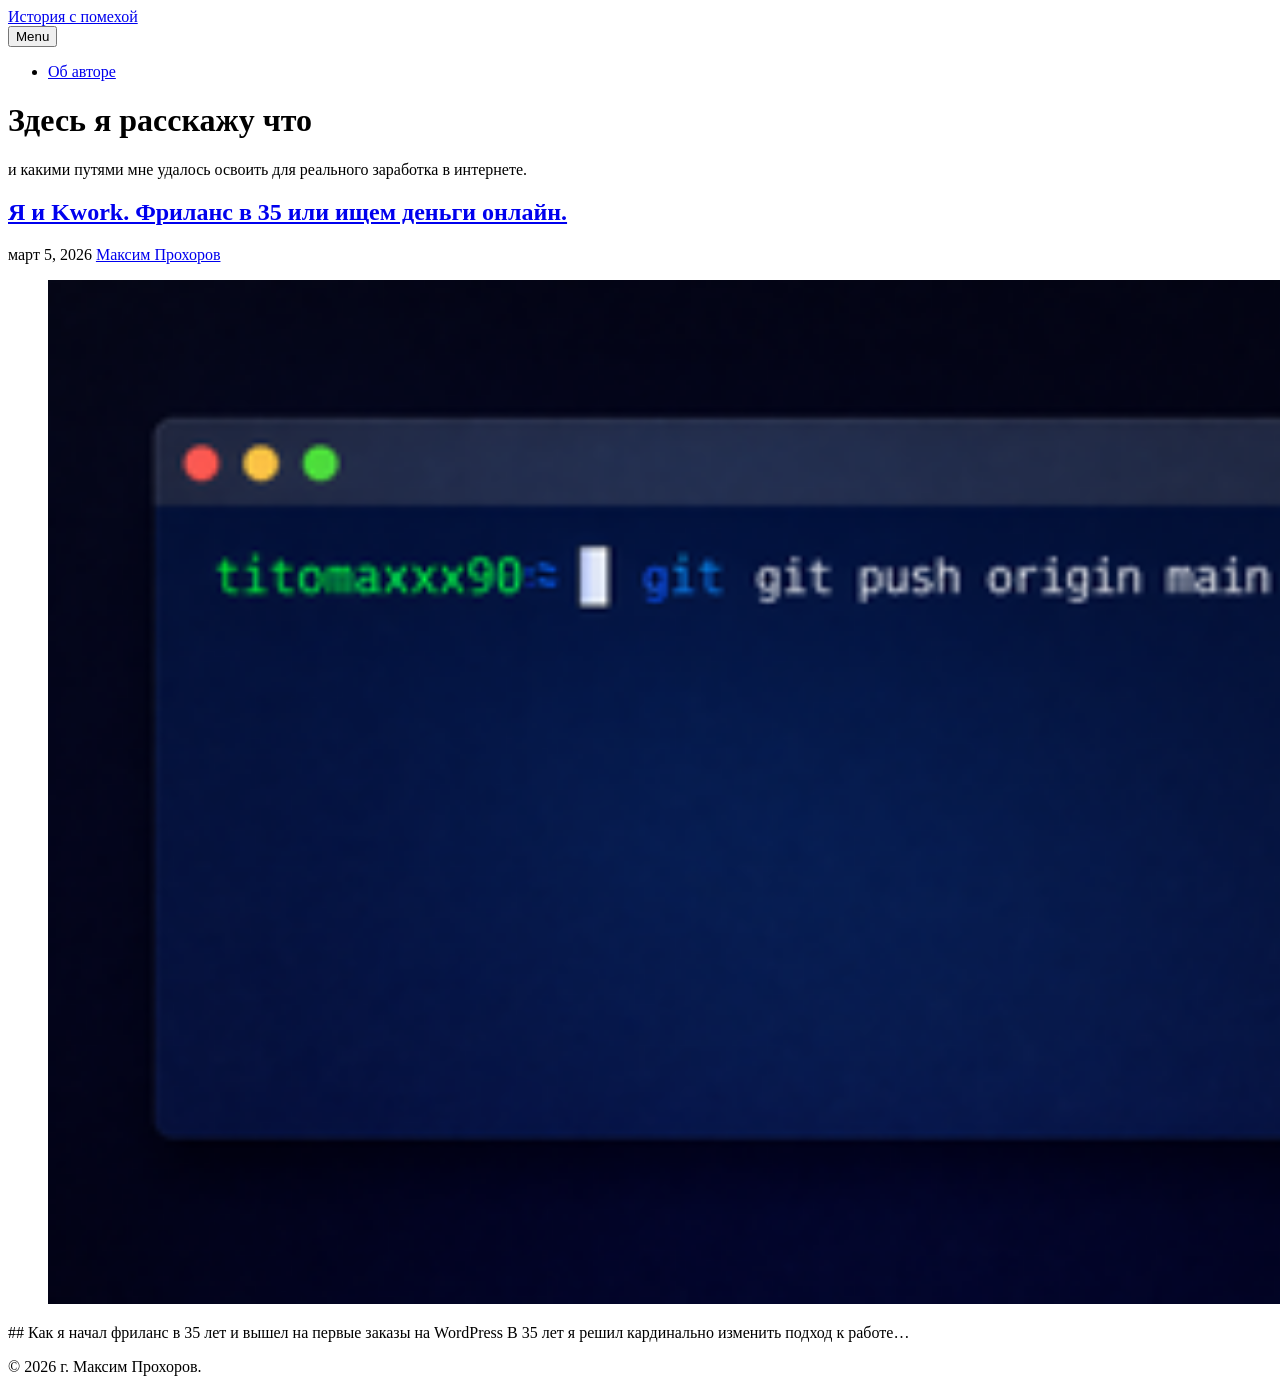
==== index.html @ 86e5aa57 "Updated from Publii" ====
<!DOCTYPE html><html lang="ru"><head><meta charset="utf-8"><meta http-equiv="X-UA-Compatible" content="IE=edge"><meta name="viewport" content="width=device-width,initial-scale=1"><title>История с помехой</title><meta name="generator" content="Publii Open-Source CMS for Static Site"><link rel="canonical" href="https://titomaxxx90.github.io/istoriya/"><link rel="alternate" type="application/atom+xml" href="https://titomaxxx90.github.io/istoriya/feed.xml" title="История с помехой - RSS"><link rel="alternate" type="application/json" href="https://titomaxxx90.github.io/istoriya/feed.json" title="История с помехой - JSON"><meta property="og:title" content="История с помехой"><meta property="og:site_name" content="История с помехой"><meta property="og:description" content=""><meta property="og:url" content="https://titomaxxx90.github.io/istoriya/"><meta property="og:type" content="website"><link rel="stylesheet" href="https://titomaxxx90.github.io/istoriya/assets/css/style.css?v=da8d5316fd9059266942141d8934a084"><script type="application/ld+json">{"@context":"http://schema.org","@type":"Organization","name":"История с помехой","url":"https://titomaxxx90.github.io/istoriya/"}</script><noscript><style>img[loading] {
                    opacity: 1;
                }</style></noscript></head><body class="home-template"><div class="container container--center"><header class="header"><div class="header__logo"><a class="logo" href="https://titomaxxx90.github.io/istoriya/">История с помехой</a></div><nav class="navbar js-navbar"><button class="navbar__toggle js-toggle" aria-label="Menu" aria-haspopup="true" aria-expanded="false"><span class="navbar__toggle-box"><span class="navbar__toggle-inner">Menu</span></span></button><ul class="navbar__menu"><li><a href="https://titomaxxx90.github.io/istoriya/chto-rasskazat.html" target="_self">Об авторе</a></li></ul></nav></header><main class="content"><div class="hero framed"><h1>Здесь я расскажу что </h1><p>и какими путями мне удалось освоить для реального заработка в интернете.</p></div><div class="posts"><article class="post"><header><h2 class="h1 post__title"><a href="https://titomaxxx90.github.io/istoriya/ya-i-kwork-frilans-v-35-ili-ishchem-dengi-onlayn.html">Я и Kwork. Фриланс в 35 или ищем деньги онлайн.</a></h2><div class="post__meta"><time datetime="2026-03-05T22:33" class="post__date">март 5, 2026 </time><a href="https://titomaxxx90.github.io/istoriya/authors/maksim-prohorov/" class="post__author">Максим Прохоров</a></div><div class="post__tags"></div></header><figure class="post__image post__cover"><img src="https://titomaxxx90.github.io/istoriya/media/posts/1/c203330d-debc-455e-9faf-12140e266d69.png" srcset="https://titomaxxx90.github.io/istoriya/media/posts/1/responsive/c203330d-debc-455e-9faf-12140e266d69-xs.png 300w, https://titomaxxx90.github.io/istoriya/media/posts/1/responsive/c203330d-debc-455e-9faf-12140e266d69-sm.png 480w, https://titomaxxx90.github.io/istoriya/media/posts/1/responsive/c203330d-debc-455e-9faf-12140e266d69-md.png 768w, https://titomaxxx90.github.io/istoriya/media/posts/1/responsive/c203330d-debc-455e-9faf-12140e266d69-lg.png 1024w" sizes="(min-width: 920px) 703px, (min-width: 700px) calc(82vw - 35px), calc(100vw - 81px)" loading="lazy" height="1024" width="1536" alt=""></figure><div class="post__content"><p>## Как я начал фриланс в 35 лет и вышел на первые заказы на WordPress В 35 лет я решил кардинально изменить подход к работе&hellip;</p></div></article></div></main><footer class="footer"><div class="footer__inner"><div class="footer__copyright"><p>© 2026 г. Максим Прохоров.</p></div></div></footer></div><script defer="defer" src="https://titomaxxx90.github.io/istoriya/assets/js/scripts.min.js?v=c2232aa7558e9517946129d2a1b8c770"></script><script>window.publiiThemeMenuConfig={mobileMenuMode:'sidebar',animationSpeed:300,submenuWidth: 'auto',doubleClickTime:500,mobileMenuExpandableSubmenus:true,relatedContainerForOverlayMenuSelector:'.top'};</script><script>var images = document.querySelectorAll('img[loading]');
        for (var i = 0; i < images.length; i++) {
            if (images[i].complete) {
                images[i].classList.add('is-loaded');
            } else {
                images[i].addEventListener('load', function () {
                    this.classList.add('is-loaded');
                }, false);
            }
        }</script></body></html>
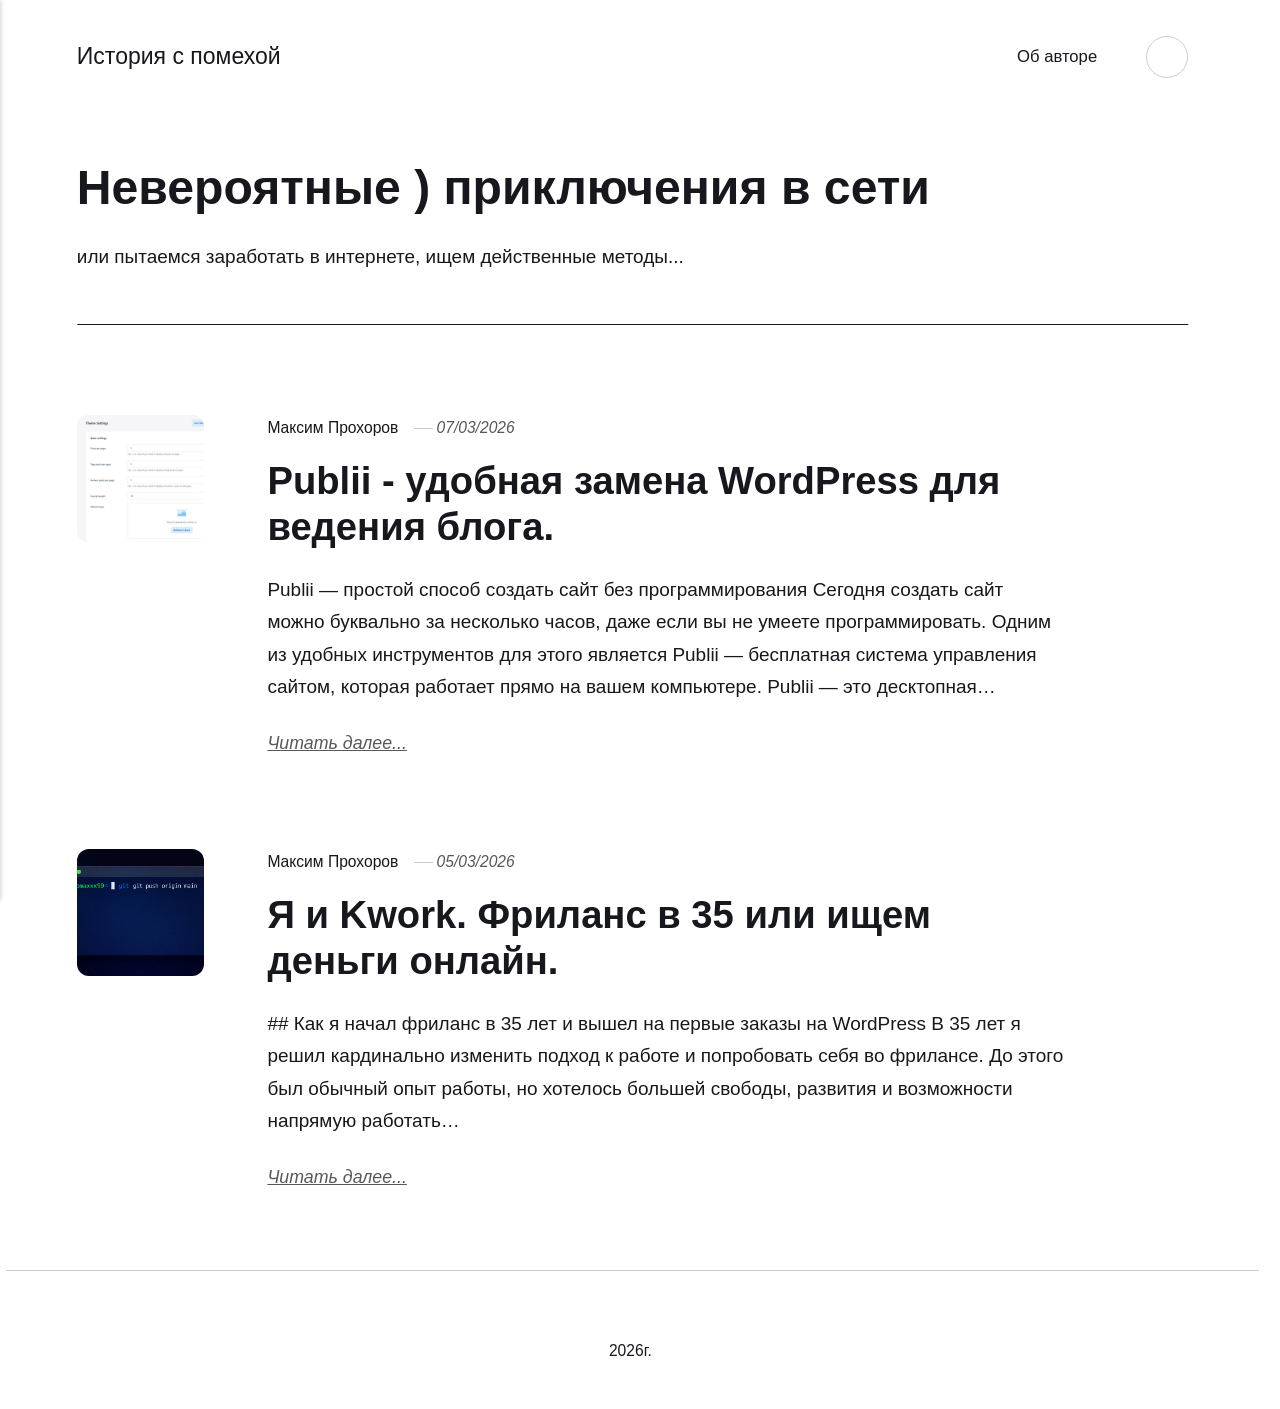
==== commit ac7ced6c: "Updated from Publii" ====
--- a/index.html
+++ b/index.html
@@ -1,12 +1,12 @@
-<!DOCTYPE html><html lang="ru"><head><meta charset="utf-8"><meta http-equiv="X-UA-Compatible" content="IE=edge"><meta name="viewport" content="width=device-width,initial-scale=1"><title>История с помехой</title><meta name="generator" content="Publii Open-Source CMS for Static Site"><link rel="canonical" href="https://titomaxxx90.github.io/istoriya/"><link rel="alternate" type="application/atom+xml" href="https://titomaxxx90.github.io/istoriya/feed.xml" title="История с помехой - RSS"><link rel="alternate" type="application/json" href="https://titomaxxx90.github.io/istoriya/feed.json" title="История с помехой - JSON"><meta property="og:title" content="История с помехой"><meta property="og:site_name" content="История с помехой"><meta property="og:description" content=""><meta property="og:url" content="https://titomaxxx90.github.io/istoriya/"><meta property="og:type" content="website"><link rel="stylesheet" href="https://titomaxxx90.github.io/istoriya/assets/css/style.css?v=da8d5316fd9059266942141d8934a084"><script type="application/ld+json">{"@context":"http://schema.org","@type":"Organization","name":"История с помехой","url":"https://titomaxxx90.github.io/istoriya/"}</script><noscript><style>img[loading] {
-                    opacity: 1;
-                }</style></noscript></head><body class="home-template"><div class="container container--center"><header class="header"><div class="header__logo"><a class="logo" href="https://titomaxxx90.github.io/istoriya/">История с помехой</a></div><nav class="navbar js-navbar"><button class="navbar__toggle js-toggle" aria-label="Menu" aria-haspopup="true" aria-expanded="false"><span class="navbar__toggle-box"><span class="navbar__toggle-inner">Menu</span></span></button><ul class="navbar__menu"><li><a href="https://titomaxxx90.github.io/istoriya/chto-rasskazat.html" target="_self">Об авторе</a></li></ul></nav></header><main class="content"><div class="hero framed"><h1>Здесь я расскажу что </h1><p>и какими путями мне удалось освоить для реального заработка в интернете.</p></div><div class="posts"><article class="post"><header><h2 class="h1 post__title"><a href="https://titomaxxx90.github.io/istoriya/ya-i-kwork-frilans-v-35-ili-ishchem-dengi-onlayn.html">Я и Kwork. Фриланс в 35 или ищем деньги онлайн.</a></h2><div class="post__meta"><time datetime="2026-03-05T22:33" class="post__date">март 5, 2026 </time><a href="https://titomaxxx90.github.io/istoriya/authors/maksim-prohorov/" class="post__author">Максим Прохоров</a></div><div class="post__tags"></div></header><figure class="post__image post__cover"><img src="https://titomaxxx90.github.io/istoriya/media/posts/1/c203330d-debc-455e-9faf-12140e266d69.png" srcset="https://titomaxxx90.github.io/istoriya/media/posts/1/responsive/c203330d-debc-455e-9faf-12140e266d69-xs.png 300w, https://titomaxxx90.github.io/istoriya/media/posts/1/responsive/c203330d-debc-455e-9faf-12140e266d69-sm.png 480w, https://titomaxxx90.github.io/istoriya/media/posts/1/responsive/c203330d-debc-455e-9faf-12140e266d69-md.png 768w, https://titomaxxx90.github.io/istoriya/media/posts/1/responsive/c203330d-debc-455e-9faf-12140e266d69-lg.png 1024w" sizes="(min-width: 920px) 703px, (min-width: 700px) calc(82vw - 35px), calc(100vw - 81px)" loading="lazy" height="1024" width="1536" alt=""></figure><div class="post__content"><p>## Как я начал фриланс в 35 лет и вышел на первые заказы на WordPress В 35 лет я решил кардинально изменить подход к работе&hellip;</p></div></article></div></main><footer class="footer"><div class="footer__inner"><div class="footer__copyright"><p>© 2026 г. Максим Прохоров.</p></div></div></footer></div><script defer="defer" src="https://titomaxxx90.github.io/istoriya/assets/js/scripts.min.js?v=c2232aa7558e9517946129d2a1b8c770"></script><script>window.publiiThemeMenuConfig={mobileMenuMode:'sidebar',animationSpeed:300,submenuWidth: 'auto',doubleClickTime:500,mobileMenuExpandableSubmenus:true,relatedContainerForOverlayMenuSelector:'.top'};</script><script>var images = document.querySelectorAll('img[loading]');
-        for (var i = 0; i < images.length; i++) {
-            if (images[i].complete) {
-                images[i].classList.add('is-loaded');
-            } else {
-                images[i].addEventListener('load', function () {
-                    this.classList.add('is-loaded');
-                }, false);
-            }
+<!DOCTYPE html><html lang="ru"><head><meta charset="utf-8"><meta http-equiv="X-UA-Compatible" content="IE=edge"><meta name="viewport" content="width=device-width,initial-scale=1"><title>История с помехой</title><meta name="generator" content="Publii Open-Source CMS for Static Site"><link rel="canonical" href="https://titomaxxx90.github.io/istoriya/"><link rel="alternate" type="application/atom+xml" href="https://titomaxxx90.github.io/istoriya/feed.xml" title="История с помехой - RSS"><link rel="alternate" type="application/json" href="https://titomaxxx90.github.io/istoriya/feed.json" title="История с помехой - JSON"><meta property="og:title" content="История с помехой"><meta property="og:site_name" content="История с помехой"><meta property="og:description" content=""><meta property="og:url" content="https://titomaxxx90.github.io/istoriya/"><meta property="og:type" content="website"><link rel="stylesheet" href="https://titomaxxx90.github.io/istoriya/assets/css/style.css?v=1d82422ac5c29a2530a4034bec19156a"><script type="application/ld+json">{"@context":"http://schema.org","@type":"Organization","name":"История с помехой","url":"https://titomaxxx90.github.io/istoriya/"}</script><noscript><style>img[loading] {
+                    opacity: 1;
+                }</style></noscript></head><body class="home-template"><header class="top js-header"><a class="logo" href="https://titomaxxx90.github.io/istoriya/">История с помехой</a><nav class="navbar js-navbar"><button class="navbar__toggle js-toggle" aria-label="Меню" aria-haspopup="true" aria-expanded="false"><span class="navbar__toggle-box"><span class="navbar__toggle-inner">Меню</span></span></button><ul class="navbar__menu"><li><a href="https://titomaxxx90.github.io/istoriya/chto-rasskazat.html" target="_self">Об авторе</a></li></ul></nav><div class="search"><div class="search__overlay js-search-overlay"><div class="wrapper search__overlay-inner"></div></div><button class="search__btn btn--icon js-search-btn" aria-label="Поиск"><svg height="18" width="18" role="presentation" focusable="false"><use xlink:href="https://titomaxxx90.github.io/istoriya/assets/svg/svg-map.svg#search"/></svg></button></div></header><main><div class="hero hero--noimage"><header class="hero__content"><div class="wrapper"><h1>Невероятные ) приключения в сети</h1><p>или пытаемся заработать в интернете, ищем действенные методы...</p></div></header></div><div class="wrapper feed"><article class="feed__item"><figure class="feed__image"><img src="https://titomaxxx90.github.io/istoriya/media/posts/3/Snimok.PNG" srcset="https://titomaxxx90.github.io/istoriya/media/posts/3/responsive/Snimok-xs.PNG 640w, https://titomaxxx90.github.io/istoriya/media/posts/3/responsive/Snimok-sm.PNG 768w, https://titomaxxx90.github.io/istoriya/media/posts/3/responsive/Snimok-md.PNG 1024w" sizes="(min-width: 600px) calc(4.38vw + 143px), 87.86vw" loading="lazy" height="786" width="1594" alt=""></figure><div class="feed__content"><header><div class="feed__meta"><a href="https://titomaxxx90.github.io/istoriya/authors/maksim-prohorov/" class="feed__author">Максим Прохоров</a> <time datetime="2026-03-07T17:45" class="feed__date">07/03/2026</time></div><h2 class="feed__title"><a href="https://titomaxxx90.github.io/istoriya/publii-udobnaya-zamena-wordpress-dlya-vedeniya-bloga.html">Publii - удобная замена WordPress для ведения блога.</a></h2></header><p>Publii — простой способ создать сайт без программирования Сегодня создать сайт можно буквально за несколько часов, даже если вы не умеете программировать. Одним из удобных инструментов для этого является Publii — бесплатная система управления сайтом, которая работает прямо на вашем компьютере. Publii — это десктопная&hellip;</p><a href="https://titomaxxx90.github.io/istoriya/publii-udobnaya-zamena-wordpress-dlya-vedeniya-bloga.html" class="readmore feed__readmore">Читать далее...</a></div></article><article class="feed__item"><figure class="feed__image"><img src="https://titomaxxx90.github.io/istoriya/media/posts/1/c203330d-debc-455e-9faf-12140e266d69.png" srcset="https://titomaxxx90.github.io/istoriya/media/posts/1/responsive/c203330d-debc-455e-9faf-12140e266d69-xs.png 640w, https://titomaxxx90.github.io/istoriya/media/posts/1/responsive/c203330d-debc-455e-9faf-12140e266d69-sm.png 768w, https://titomaxxx90.github.io/istoriya/media/posts/1/responsive/c203330d-debc-455e-9faf-12140e266d69-md.png 1024w" sizes="(min-width: 600px) calc(4.38vw + 143px), 87.86vw" loading="lazy" height="1024" width="1536" alt=""></figure><div class="feed__content"><header><div class="feed__meta"><a href="https://titomaxxx90.github.io/istoriya/authors/maksim-prohorov/" class="feed__author">Максим Прохоров</a> <time datetime="2026-03-05T22:33" class="feed__date">05/03/2026</time></div><h2 class="feed__title"><a href="https://titomaxxx90.github.io/istoriya/ya-i-kwork-frilans-v-35-ili-ishchem-dengi-onlayn.html">Я и Kwork. Фриланс в 35 или ищем деньги онлайн.</a></h2></header><p>## Как я начал фриланс в 35 лет и вышел на первые заказы на WordPress В 35 лет я решил кардинально изменить подход к работе и попробовать себя во фрилансе. До этого был обычный опыт работы, но хотелось большей свободы, развития и возможности напрямую работать&hellip;</p><a href="https://titomaxxx90.github.io/istoriya/ya-i-kwork-frilans-v-35-ili-ishchem-dengi-onlayn.html" class="readmore feed__readmore">Читать далее...</a></div></article></div></main><footer class="footer"><div class="wrapper"><div class="footer__copyright"><p>2026г. </p></div><button id="backToTop" class="footer__bttop" aria-label="Наверх" title="Наверх"><svg width="20" height="20"><use xlink:href="https://titomaxxx90.github.io/istoriya/assets/svg/svg-map.svg#toparrow"/></svg></button></div></footer><script defer="defer" src="https://titomaxxx90.github.io/istoriya/assets/js/scripts.min.js?v=d0fc1030089a37f93a2d51bf6d07565c"></script><script>window.publiiThemeMenuConfig={mobileMenuMode:'sidebar',animationSpeed:300,submenuWidth: 90,doubleClickTime:500,mobileMenuExpandableSubmenus:true,relatedContainerForOverlayMenuSelector:'.top'};</script><script>var images = document.querySelectorAll('img[loading]');
+        for (var i = 0; i < images.length; i++) {
+            if (images[i].complete) {
+                images[i].classList.add('is-loaded');
+            } else {
+                images[i].addEventListener('load', function () {
+                    this.classList.add('is-loaded');
+                }, false);
+            }
         }</script></body></html>
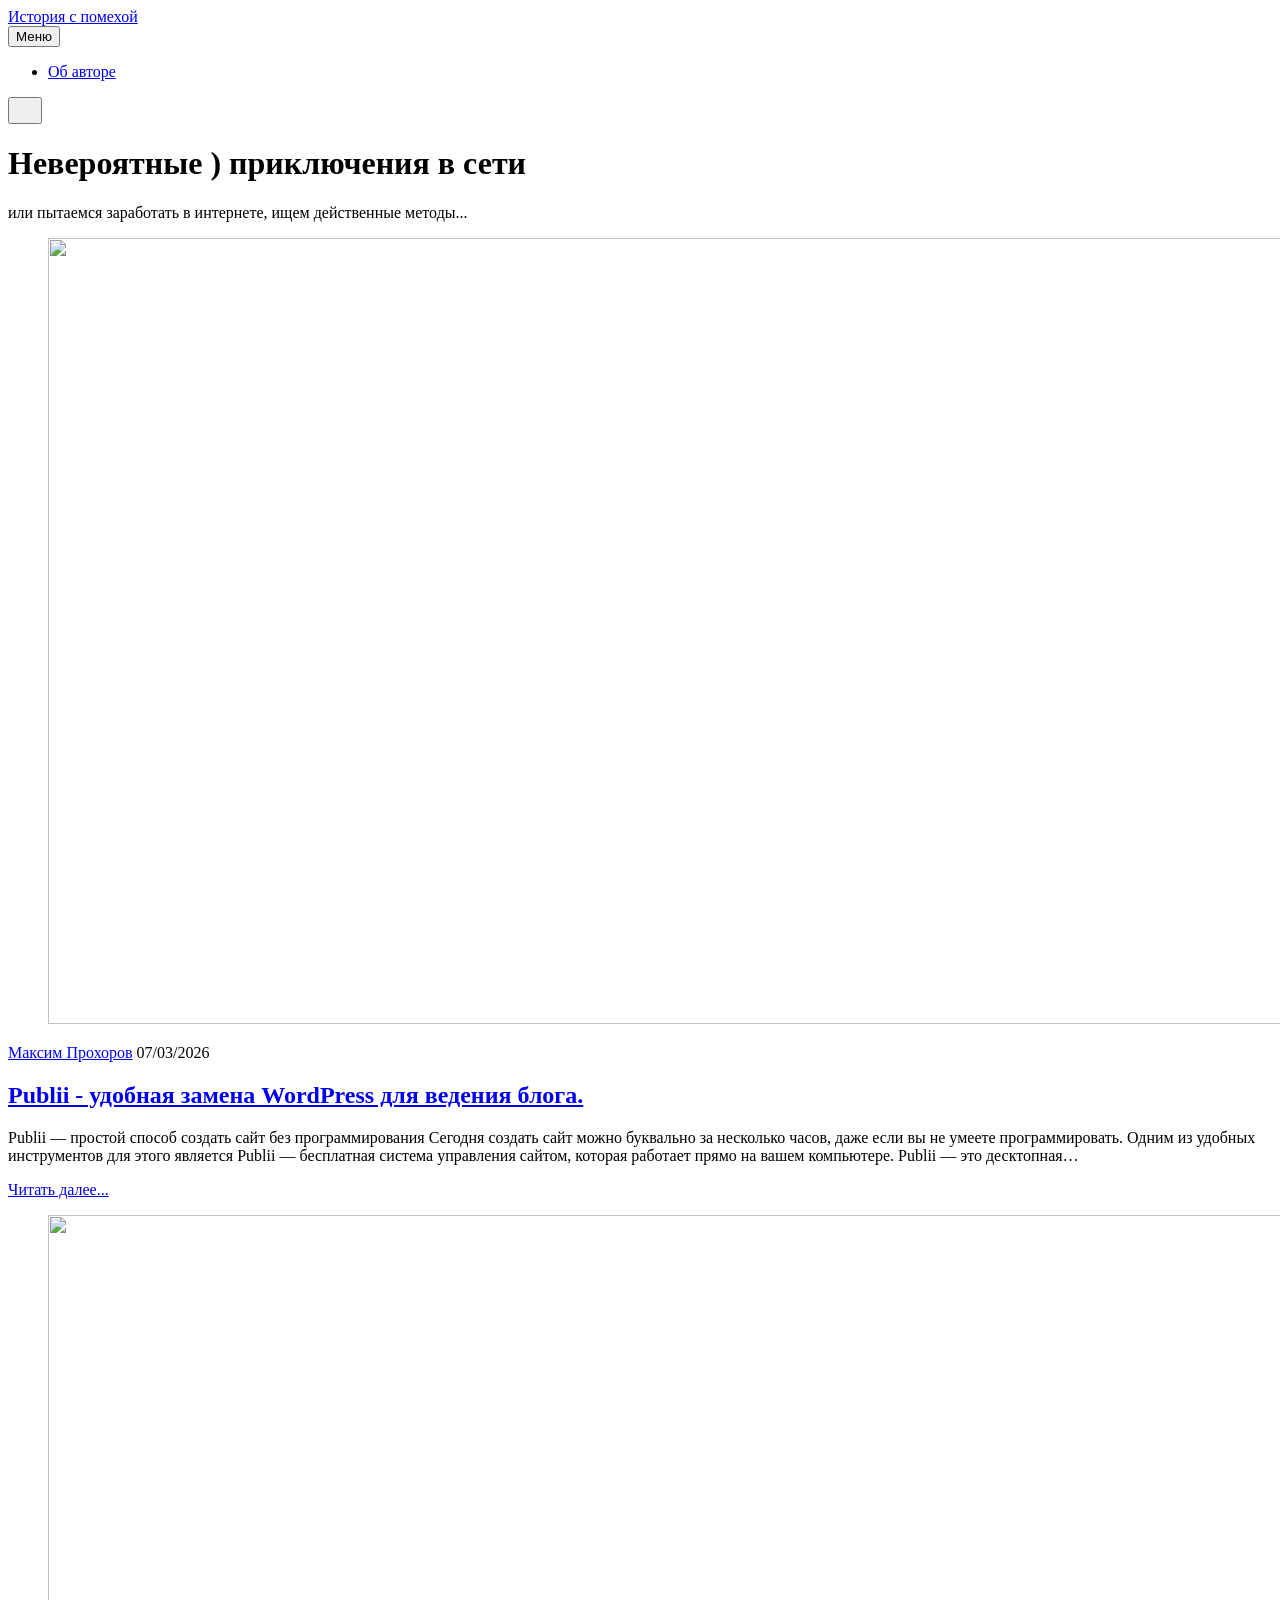
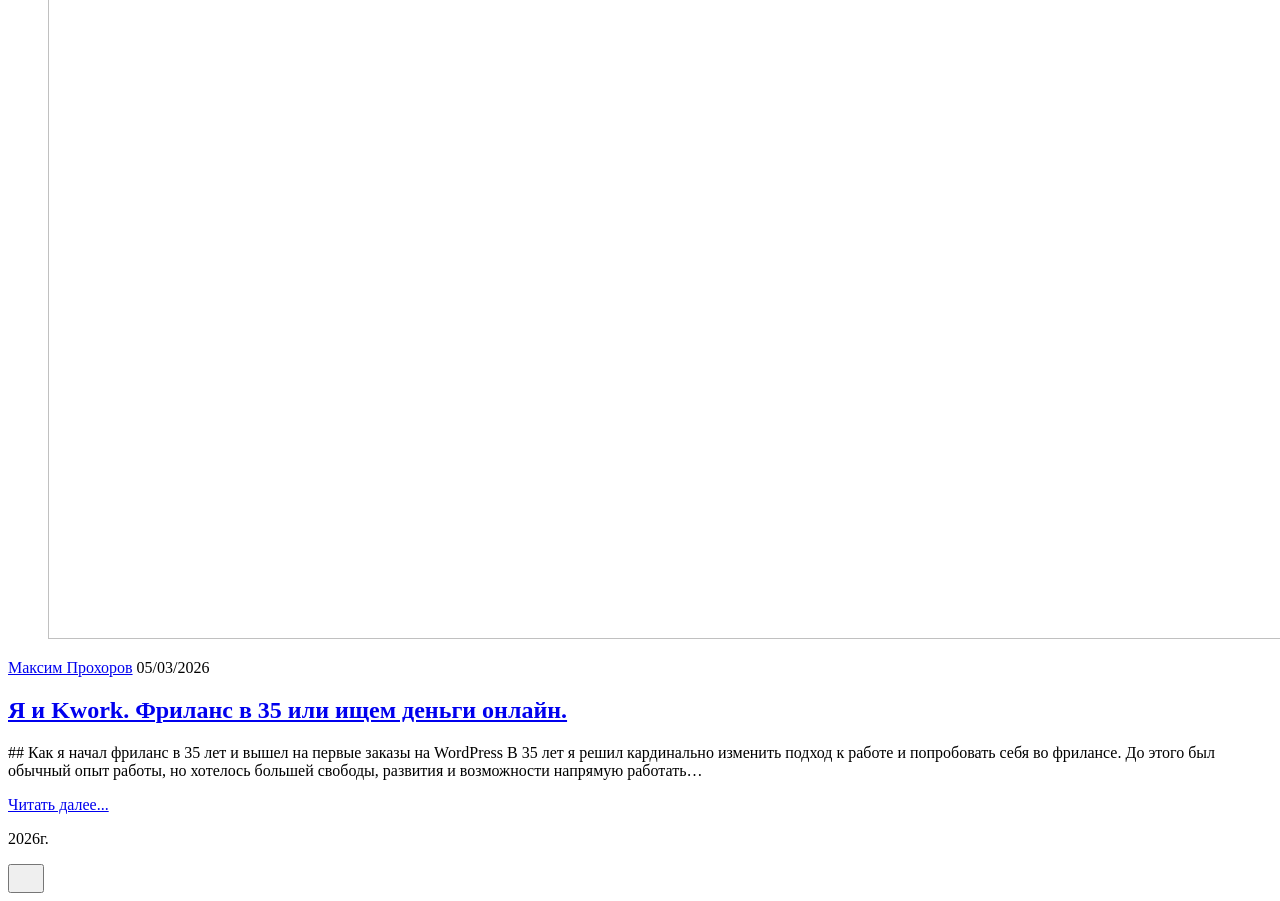
==== commit cb8914ea: "Updated from Publii" ====
--- a/index.html
+++ b/index.html
@@ -1,6 +1,6 @@
-<!DOCTYPE html><html lang="ru"><head><meta charset="utf-8"><meta http-equiv="X-UA-Compatible" content="IE=edge"><meta name="viewport" content="width=device-width,initial-scale=1"><title>История с помехой</title><meta name="generator" content="Publii Open-Source CMS for Static Site"><link rel="canonical" href="https://titomaxxx90.github.io/istoriya/"><link rel="alternate" type="application/atom+xml" href="https://titomaxxx90.github.io/istoriya/feed.xml" title="История с помехой - RSS"><link rel="alternate" type="application/json" href="https://titomaxxx90.github.io/istoriya/feed.json" title="История с помехой - JSON"><meta property="og:title" content="История с помехой"><meta property="og:site_name" content="История с помехой"><meta property="og:description" content=""><meta property="og:url" content="https://titomaxxx90.github.io/istoriya/"><meta property="og:type" content="website"><link rel="stylesheet" href="https://titomaxxx90.github.io/istoriya/assets/css/style.css?v=1d82422ac5c29a2530a4034bec19156a"><script type="application/ld+json">{"@context":"http://schema.org","@type":"Organization","name":"История с помехой","url":"https://titomaxxx90.github.io/istoriya/"}</script><noscript><style>img[loading] {
+<!DOCTYPE html><html lang="ru"><head><meta charset="utf-8"><meta http-equiv="X-UA-Compatible" content="IE=edge"><meta name="viewport" content="width=device-width,initial-scale=1"><title>История с помехой</title><meta name="generator" content="Publii Open-Source CMS for Static Site"><link rel="canonical" href="https://titomaxxx90.github.io/make-money-online/"><link rel="alternate" type="application/atom+xml" href="https://titomaxxx90.github.io/make-money-online/feed.xml" title="История с помехой - RSS"><link rel="alternate" type="application/json" href="https://titomaxxx90.github.io/make-money-online/feed.json" title="История с помехой - JSON"><meta property="og:title" content="История с помехой"><meta property="og:site_name" content="История с помехой"><meta property="og:description" content=""><meta property="og:url" content="https://titomaxxx90.github.io/make-money-online/"><meta property="og:type" content="website"><link rel="stylesheet" href="https://titomaxxx90.github.io/make-money-online/assets/css/style.css?v=1d82422ac5c29a2530a4034bec19156a"><script type="application/ld+json">{"@context":"http://schema.org","@type":"Organization","name":"История с помехой","url":"https://titomaxxx90.github.io/make-money-online/"}</script><noscript><style>img[loading] {
                     opacity: 1;
-                }</style></noscript></head><body class="home-template"><header class="top js-header"><a class="logo" href="https://titomaxxx90.github.io/istoriya/">История с помехой</a><nav class="navbar js-navbar"><button class="navbar__toggle js-toggle" aria-label="Меню" aria-haspopup="true" aria-expanded="false"><span class="navbar__toggle-box"><span class="navbar__toggle-inner">Меню</span></span></button><ul class="navbar__menu"><li><a href="https://titomaxxx90.github.io/istoriya/chto-rasskazat.html" target="_self">Об авторе</a></li></ul></nav><div class="search"><div class="search__overlay js-search-overlay"><div class="wrapper search__overlay-inner"></div></div><button class="search__btn btn--icon js-search-btn" aria-label="Поиск"><svg height="18" width="18" role="presentation" focusable="false"><use xlink:href="https://titomaxxx90.github.io/istoriya/assets/svg/svg-map.svg#search"/></svg></button></div></header><main><div class="hero hero--noimage"><header class="hero__content"><div class="wrapper"><h1>Невероятные ) приключения в сети</h1><p>или пытаемся заработать в интернете, ищем действенные методы...</p></div></header></div><div class="wrapper feed"><article class="feed__item"><figure class="feed__image"><img src="https://titomaxxx90.github.io/istoriya/media/posts/3/Snimok.PNG" srcset="https://titomaxxx90.github.io/istoriya/media/posts/3/responsive/Snimok-xs.PNG 640w, https://titomaxxx90.github.io/istoriya/media/posts/3/responsive/Snimok-sm.PNG 768w, https://titomaxxx90.github.io/istoriya/media/posts/3/responsive/Snimok-md.PNG 1024w" sizes="(min-width: 600px) calc(4.38vw + 143px), 87.86vw" loading="lazy" height="786" width="1594" alt=""></figure><div class="feed__content"><header><div class="feed__meta"><a href="https://titomaxxx90.github.io/istoriya/authors/maksim-prohorov/" class="feed__author">Максим Прохоров</a> <time datetime="2026-03-07T17:45" class="feed__date">07/03/2026</time></div><h2 class="feed__title"><a href="https://titomaxxx90.github.io/istoriya/publii-udobnaya-zamena-wordpress-dlya-vedeniya-bloga.html">Publii - удобная замена WordPress для ведения блога.</a></h2></header><p>Publii — простой способ создать сайт без программирования Сегодня создать сайт можно буквально за несколько часов, даже если вы не умеете программировать. Одним из удобных инструментов для этого является Publii — бесплатная система управления сайтом, которая работает прямо на вашем компьютере. Publii — это десктопная&hellip;</p><a href="https://titomaxxx90.github.io/istoriya/publii-udobnaya-zamena-wordpress-dlya-vedeniya-bloga.html" class="readmore feed__readmore">Читать далее...</a></div></article><article class="feed__item"><figure class="feed__image"><img src="https://titomaxxx90.github.io/istoriya/media/posts/1/c203330d-debc-455e-9faf-12140e266d69.png" srcset="https://titomaxxx90.github.io/istoriya/media/posts/1/responsive/c203330d-debc-455e-9faf-12140e266d69-xs.png 640w, https://titomaxxx90.github.io/istoriya/media/posts/1/responsive/c203330d-debc-455e-9faf-12140e266d69-sm.png 768w, https://titomaxxx90.github.io/istoriya/media/posts/1/responsive/c203330d-debc-455e-9faf-12140e266d69-md.png 1024w" sizes="(min-width: 600px) calc(4.38vw + 143px), 87.86vw" loading="lazy" height="1024" width="1536" alt=""></figure><div class="feed__content"><header><div class="feed__meta"><a href="https://titomaxxx90.github.io/istoriya/authors/maksim-prohorov/" class="feed__author">Максим Прохоров</a> <time datetime="2026-03-05T22:33" class="feed__date">05/03/2026</time></div><h2 class="feed__title"><a href="https://titomaxxx90.github.io/istoriya/ya-i-kwork-frilans-v-35-ili-ishchem-dengi-onlayn.html">Я и Kwork. Фриланс в 35 или ищем деньги онлайн.</a></h2></header><p>## Как я начал фриланс в 35 лет и вышел на первые заказы на WordPress В 35 лет я решил кардинально изменить подход к работе и попробовать себя во фрилансе. До этого был обычный опыт работы, но хотелось большей свободы, развития и возможности напрямую работать&hellip;</p><a href="https://titomaxxx90.github.io/istoriya/ya-i-kwork-frilans-v-35-ili-ishchem-dengi-onlayn.html" class="readmore feed__readmore">Читать далее...</a></div></article></div></main><footer class="footer"><div class="wrapper"><div class="footer__copyright"><p>2026г. </p></div><button id="backToTop" class="footer__bttop" aria-label="Наверх" title="Наверх"><svg width="20" height="20"><use xlink:href="https://titomaxxx90.github.io/istoriya/assets/svg/svg-map.svg#toparrow"/></svg></button></div></footer><script defer="defer" src="https://titomaxxx90.github.io/istoriya/assets/js/scripts.min.js?v=d0fc1030089a37f93a2d51bf6d07565c"></script><script>window.publiiThemeMenuConfig={mobileMenuMode:'sidebar',animationSpeed:300,submenuWidth: 90,doubleClickTime:500,mobileMenuExpandableSubmenus:true,relatedContainerForOverlayMenuSelector:'.top'};</script><script>var images = document.querySelectorAll('img[loading]');
+                }</style></noscript></head><body class="home-template"><header class="top js-header"><a class="logo" href="https://titomaxxx90.github.io/make-money-online/">История с помехой</a><nav class="navbar js-navbar"><button class="navbar__toggle js-toggle" aria-label="Меню" aria-haspopup="true" aria-expanded="false"><span class="navbar__toggle-box"><span class="navbar__toggle-inner">Меню</span></span></button><ul class="navbar__menu"><li><a href="https://titomaxxx90.github.io/make-money-online/chto-rasskazat.html" target="_self">Об авторе</a></li></ul></nav><div class="search"><div class="search__overlay js-search-overlay"><div class="wrapper search__overlay-inner"></div></div><button class="search__btn btn--icon js-search-btn" aria-label="Поиск"><svg height="18" width="18" role="presentation" focusable="false"><use xlink:href="https://titomaxxx90.github.io/make-money-online/assets/svg/svg-map.svg#search"/></svg></button></div></header><main><div class="hero hero--noimage"><header class="hero__content"><div class="wrapper"><h1>Невероятные ) приключения в сети</h1><p>или пытаемся заработать в интернете, ищем действенные методы...</p></div></header></div><div class="wrapper feed"><article class="feed__item"><figure class="feed__image"><img src="https://titomaxxx90.github.io/make-money-online/media/posts/3/Snimok.PNG" srcset="https://titomaxxx90.github.io/make-money-online/media/posts/3/responsive/Snimok-xs.PNG 640w, https://titomaxxx90.github.io/make-money-online/media/posts/3/responsive/Snimok-sm.PNG 768w, https://titomaxxx90.github.io/make-money-online/media/posts/3/responsive/Snimok-md.PNG 1024w" sizes="(min-width: 600px) calc(4.38vw + 143px), 87.86vw" loading="lazy" height="786" width="1594" alt=""></figure><div class="feed__content"><header><div class="feed__meta"><a href="https://titomaxxx90.github.io/make-money-online/authors/maksim-prohorov/" class="feed__author">Максим Прохоров</a> <time datetime="2026-03-07T17:45" class="feed__date">07/03/2026</time></div><h2 class="feed__title"><a href="https://titomaxxx90.github.io/make-money-online/publii-udobnaya-zamena-wordpress-dlya-vedeniya-bloga.html">Publii - удобная замена WordPress для ведения блога.</a></h2></header><p>Publii — простой способ создать сайт без программирования Сегодня создать сайт можно буквально за несколько часов, даже если вы не умеете программировать. Одним из удобных инструментов для этого является Publii — бесплатная система управления сайтом, которая работает прямо на вашем компьютере. Publii — это десктопная&hellip;</p><a href="https://titomaxxx90.github.io/make-money-online/publii-udobnaya-zamena-wordpress-dlya-vedeniya-bloga.html" class="readmore feed__readmore">Читать далее...</a></div></article><article class="feed__item"><figure class="feed__image"><img src="https://titomaxxx90.github.io/make-money-online/media/posts/1/c203330d-debc-455e-9faf-12140e266d69.png" srcset="https://titomaxxx90.github.io/make-money-online/media/posts/1/responsive/c203330d-debc-455e-9faf-12140e266d69-xs.png 640w, https://titomaxxx90.github.io/make-money-online/media/posts/1/responsive/c203330d-debc-455e-9faf-12140e266d69-sm.png 768w, https://titomaxxx90.github.io/make-money-online/media/posts/1/responsive/c203330d-debc-455e-9faf-12140e266d69-md.png 1024w" sizes="(min-width: 600px) calc(4.38vw + 143px), 87.86vw" loading="lazy" height="1024" width="1536" alt=""></figure><div class="feed__content"><header><div class="feed__meta"><a href="https://titomaxxx90.github.io/make-money-online/authors/maksim-prohorov/" class="feed__author">Максим Прохоров</a> <time datetime="2026-03-05T22:33" class="feed__date">05/03/2026</time></div><h2 class="feed__title"><a href="https://titomaxxx90.github.io/make-money-online/ya-i-kwork-frilans-v-35-ili-ishchem-dengi-onlayn.html">Я и Kwork. Фриланс в 35 или ищем деньги онлайн.</a></h2></header><p>## Как я начал фриланс в 35 лет и вышел на первые заказы на WordPress В 35 лет я решил кардинально изменить подход к работе и попробовать себя во фрилансе. До этого был обычный опыт работы, но хотелось большей свободы, развития и возможности напрямую работать&hellip;</p><a href="https://titomaxxx90.github.io/make-money-online/ya-i-kwork-frilans-v-35-ili-ishchem-dengi-onlayn.html" class="readmore feed__readmore">Читать далее...</a></div></article></div></main><footer class="footer"><div class="wrapper"><div class="footer__copyright"><p>2026г. </p></div><button id="backToTop" class="footer__bttop" aria-label="Наверх" title="Наверх"><svg width="20" height="20"><use xlink:href="https://titomaxxx90.github.io/make-money-online/assets/svg/svg-map.svg#toparrow"/></svg></button></div></footer><script defer="defer" src="https://titomaxxx90.github.io/make-money-online/assets/js/scripts.min.js?v=d0fc1030089a37f93a2d51bf6d07565c"></script><script>window.publiiThemeMenuConfig={mobileMenuMode:'sidebar',animationSpeed:300,submenuWidth: 90,doubleClickTime:500,mobileMenuExpandableSubmenus:true,relatedContainerForOverlayMenuSelector:'.top'};</script><script>var images = document.querySelectorAll('img[loading]');
         for (var i = 0; i < images.length; i++) {
             if (images[i].complete) {
                 images[i].classList.add('is-loaded');
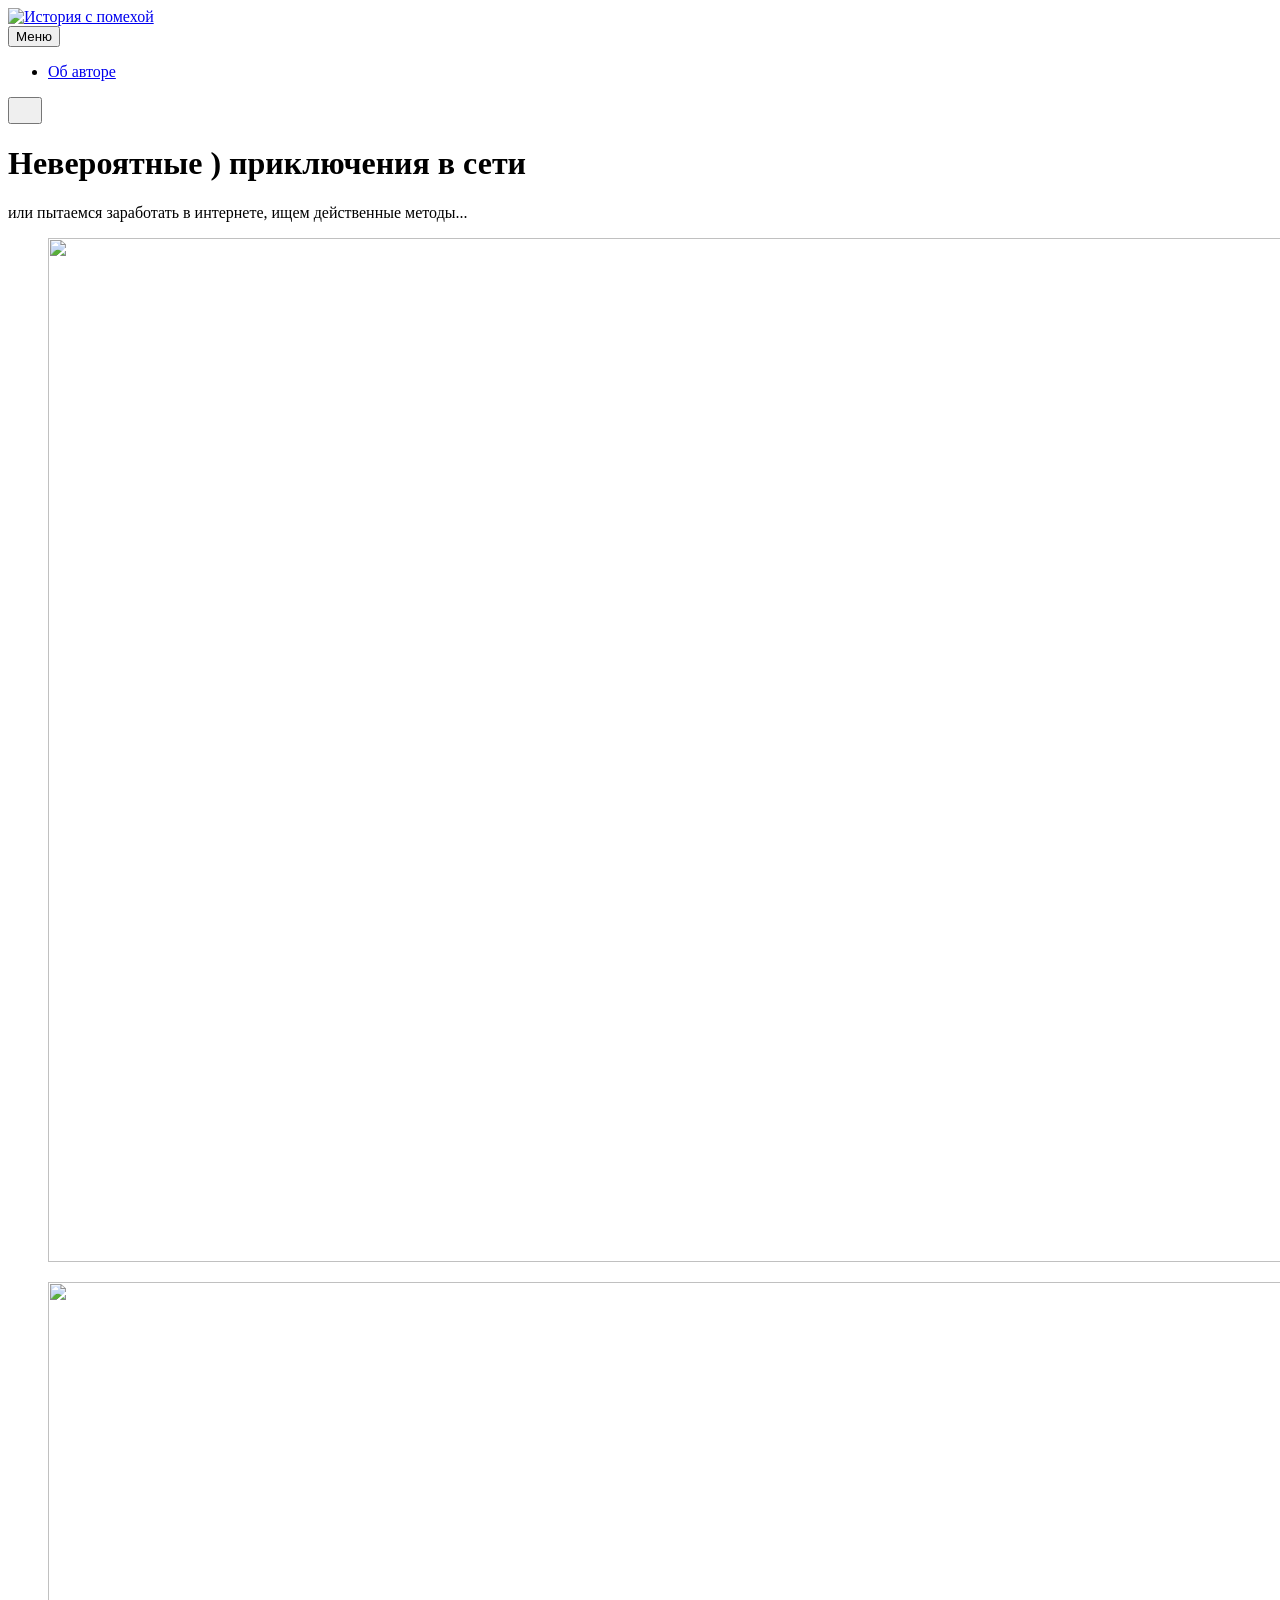
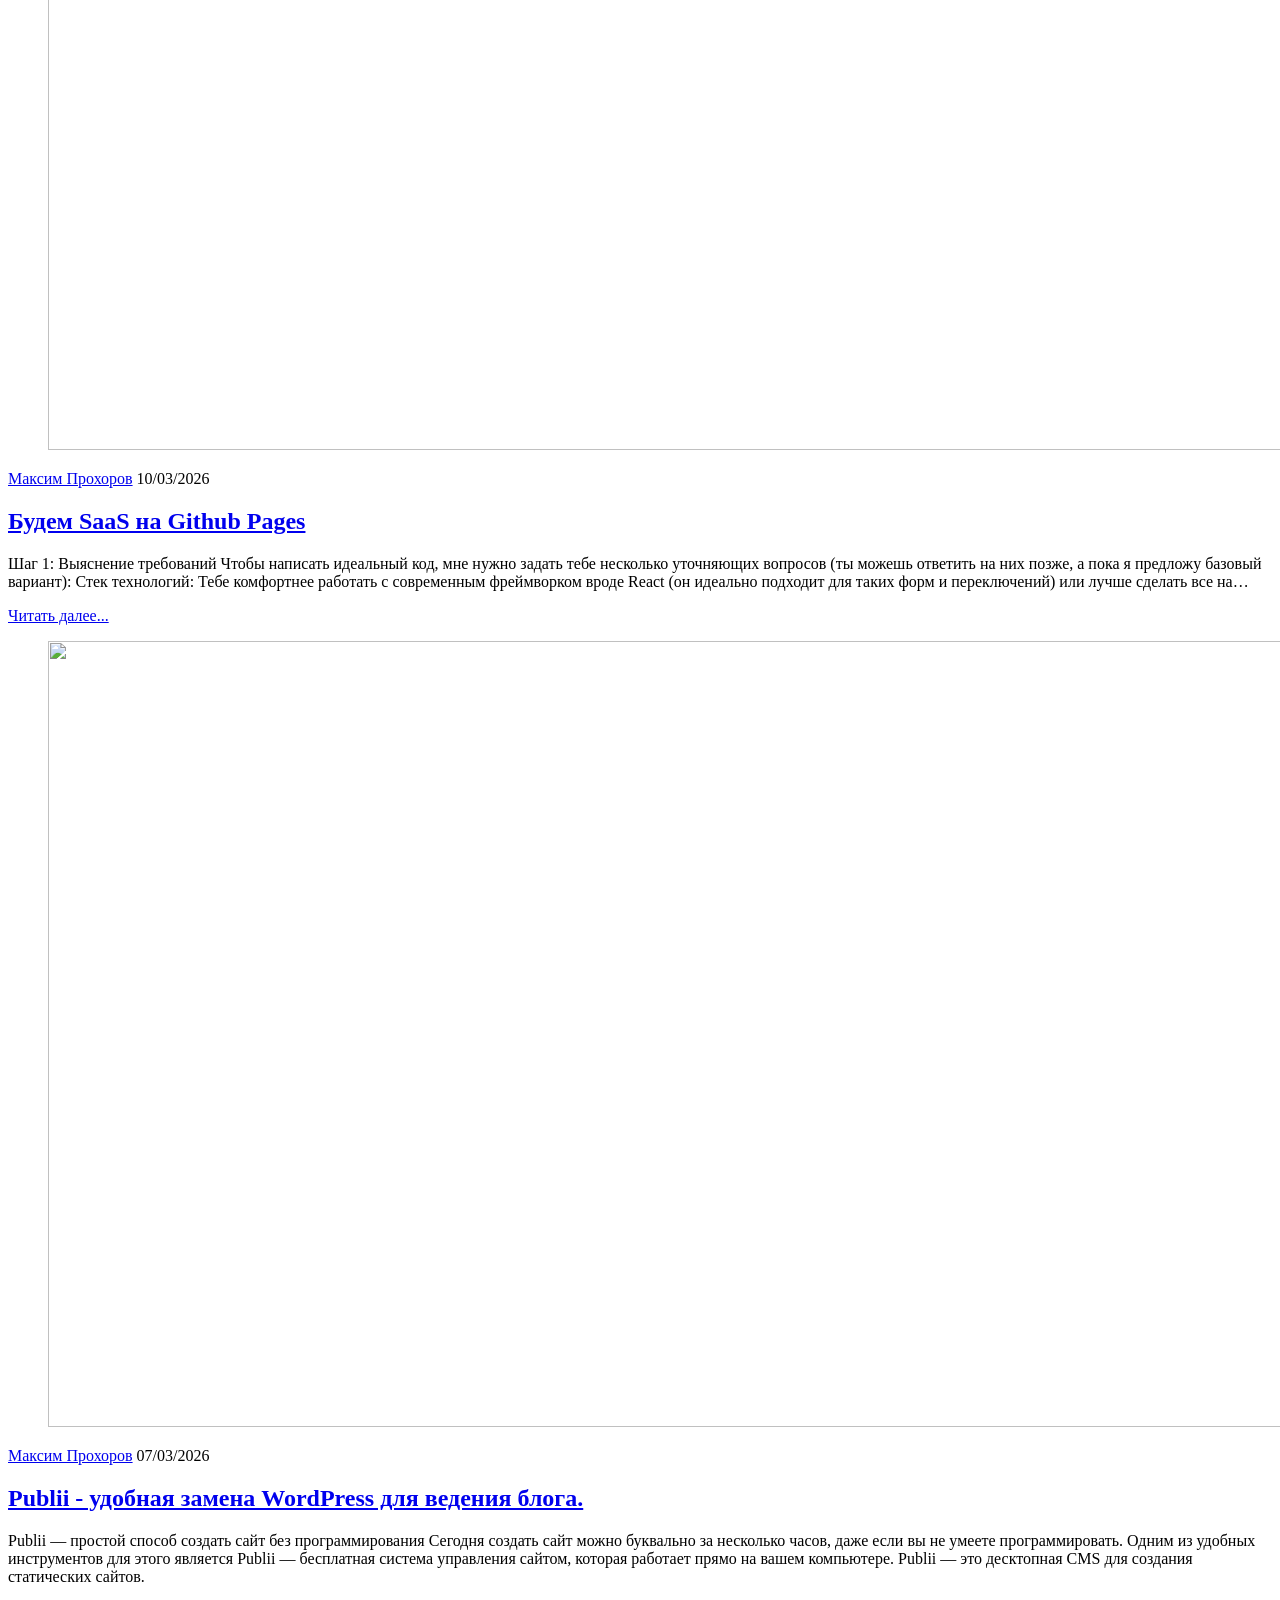
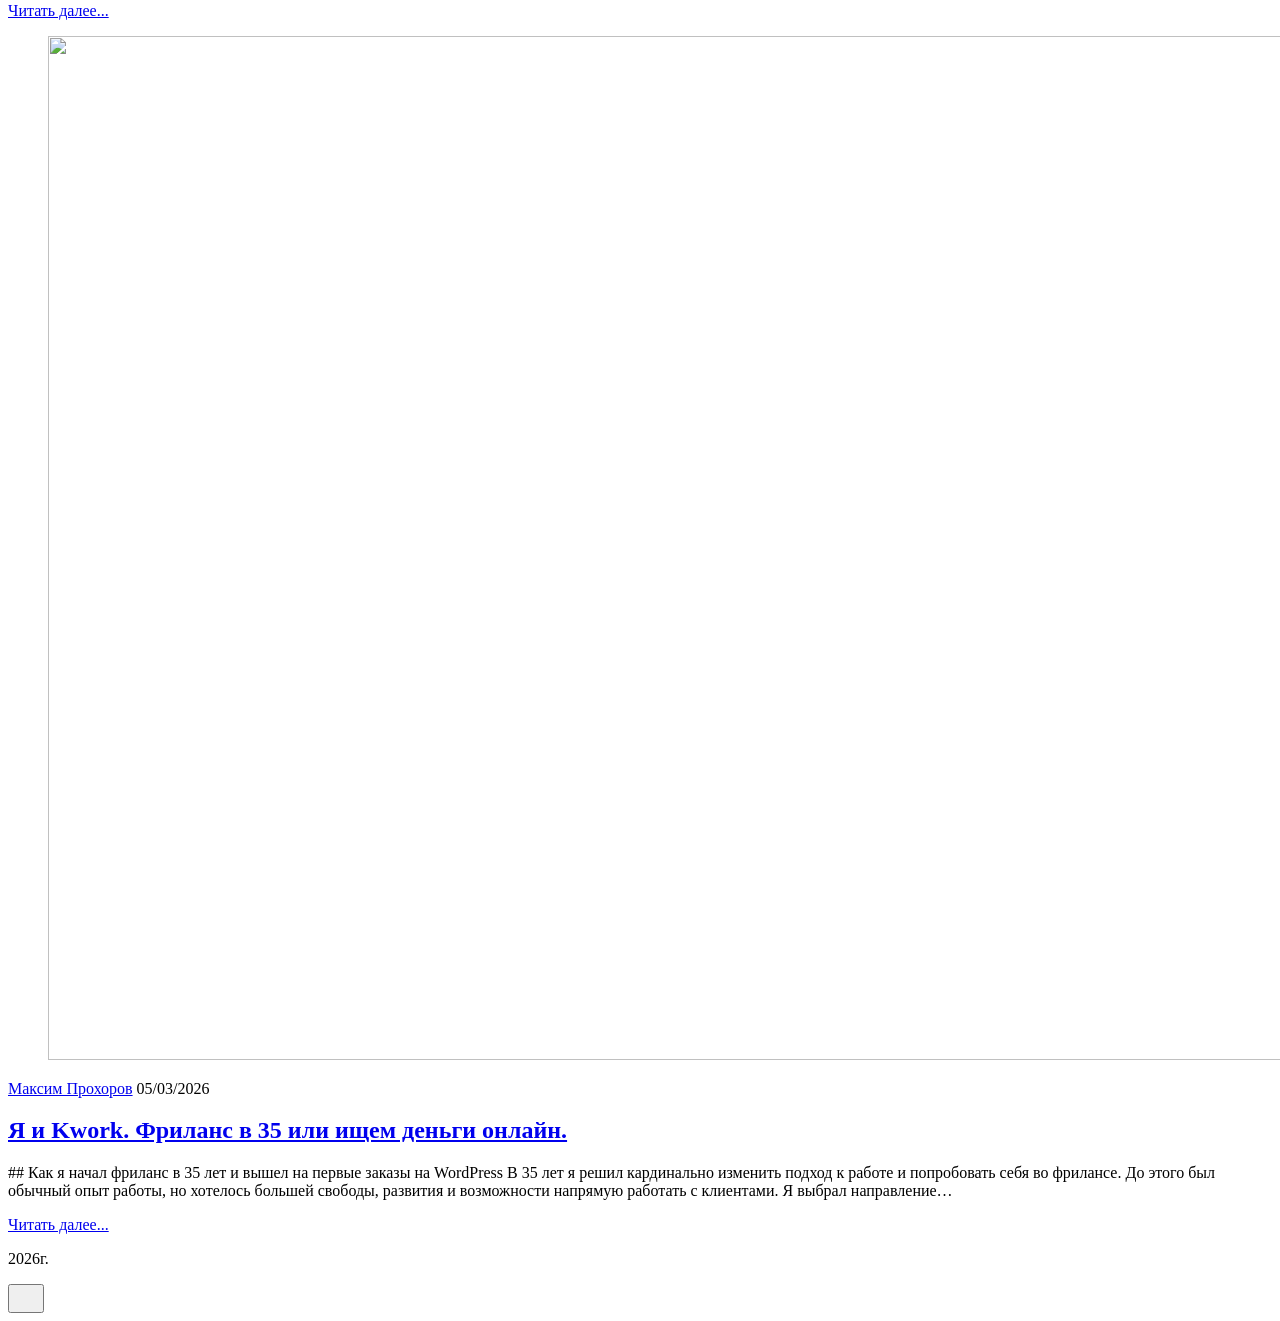
==== commit 11570fe8: "Updated from Publii" ====
--- a/index.html
+++ b/index.html
@@ -1,6 +1,6 @@
-<!DOCTYPE html><html lang="ru"><head><meta charset="utf-8"><meta http-equiv="X-UA-Compatible" content="IE=edge"><meta name="viewport" content="width=device-width,initial-scale=1"><title>История с помехой</title><meta name="generator" content="Publii Open-Source CMS for Static Site"><link rel="canonical" href="https://titomaxxx90.github.io/make-money-online/"><link rel="alternate" type="application/atom+xml" href="https://titomaxxx90.github.io/make-money-online/feed.xml" title="История с помехой - RSS"><link rel="alternate" type="application/json" href="https://titomaxxx90.github.io/make-money-online/feed.json" title="История с помехой - JSON"><meta property="og:title" content="История с помехой"><meta property="og:site_name" content="История с помехой"><meta property="og:description" content=""><meta property="og:url" content="https://titomaxxx90.github.io/make-money-online/"><meta property="og:type" content="website"><link rel="stylesheet" href="https://titomaxxx90.github.io/make-money-online/assets/css/style.css?v=1d82422ac5c29a2530a4034bec19156a"><script type="application/ld+json">{"@context":"http://schema.org","@type":"Organization","name":"История с помехой","url":"https://titomaxxx90.github.io/make-money-online/"}</script><noscript><style>img[loading] {
+<!DOCTYPE html><html lang="ru"><head><meta charset="utf-8"><meta http-equiv="X-UA-Compatible" content="IE=edge"><meta name="viewport" content="width=device-width,initial-scale=1"><title>История с помехой</title><meta name="generator" content="Publii Open-Source CMS for Static Site"><link rel="canonical" href="https://titomaxxx90.github.io/make-money-online/"><link rel="alternate" type="application/atom+xml" href="https://titomaxxx90.github.io/make-money-online/feed.xml" title="История с помехой - RSS"><link rel="alternate" type="application/json" href="https://titomaxxx90.github.io/make-money-online/feed.json" title="История с помехой - JSON"><meta property="og:title" content="История с помехой"><meta property="og:image" content="https://titomaxxx90.github.io/make-money-online/media/website/Blog-ISP-LOGO.PNG"><meta property="og:image:width" content="892"><meta property="og:image:height" content="355"><meta property="og:site_name" content="История с помехой"><meta property="og:description" content=""><meta property="og:url" content="https://titomaxxx90.github.io/make-money-online/"><meta property="og:type" content="website"><link rel="stylesheet" href="https://titomaxxx90.github.io/make-money-online/assets/css/style.css?v=1d82422ac5c29a2530a4034bec19156a"><script type="application/ld+json">{"@context":"http://schema.org","@type":"Organization","name":"История с помехой","logo":"https://titomaxxx90.github.io/make-money-online/media/website/Blog-ISP-LOGO.PNG","url":"https://titomaxxx90.github.io/make-money-online/"}</script><noscript><style>img[loading] {
                     opacity: 1;
-                }</style></noscript></head><body class="home-template"><header class="top js-header"><a class="logo" href="https://titomaxxx90.github.io/make-money-online/">История с помехой</a><nav class="navbar js-navbar"><button class="navbar__toggle js-toggle" aria-label="Меню" aria-haspopup="true" aria-expanded="false"><span class="navbar__toggle-box"><span class="navbar__toggle-inner">Меню</span></span></button><ul class="navbar__menu"><li><a href="https://titomaxxx90.github.io/make-money-online/chto-rasskazat.html" target="_self">Об авторе</a></li></ul></nav><div class="search"><div class="search__overlay js-search-overlay"><div class="wrapper search__overlay-inner"></div></div><button class="search__btn btn--icon js-search-btn" aria-label="Поиск"><svg height="18" width="18" role="presentation" focusable="false"><use xlink:href="https://titomaxxx90.github.io/make-money-online/assets/svg/svg-map.svg#search"/></svg></button></div></header><main><div class="hero hero--noimage"><header class="hero__content"><div class="wrapper"><h1>Невероятные ) приключения в сети</h1><p>или пытаемся заработать в интернете, ищем действенные методы...</p></div></header></div><div class="wrapper feed"><article class="feed__item"><figure class="feed__image"><img src="https://titomaxxx90.github.io/make-money-online/media/posts/3/Snimok.PNG" srcset="https://titomaxxx90.github.io/make-money-online/media/posts/3/responsive/Snimok-xs.PNG 640w, https://titomaxxx90.github.io/make-money-online/media/posts/3/responsive/Snimok-sm.PNG 768w, https://titomaxxx90.github.io/make-money-online/media/posts/3/responsive/Snimok-md.PNG 1024w" sizes="(min-width: 600px) calc(4.38vw + 143px), 87.86vw" loading="lazy" height="786" width="1594" alt=""></figure><div class="feed__content"><header><div class="feed__meta"><a href="https://titomaxxx90.github.io/make-money-online/authors/maksim-prohorov/" class="feed__author">Максим Прохоров</a> <time datetime="2026-03-07T17:45" class="feed__date">07/03/2026</time></div><h2 class="feed__title"><a href="https://titomaxxx90.github.io/make-money-online/publii-udobnaya-zamena-wordpress-dlya-vedeniya-bloga.html">Publii - удобная замена WordPress для ведения блога.</a></h2></header><p>Publii — простой способ создать сайт без программирования Сегодня создать сайт можно буквально за несколько часов, даже если вы не умеете программировать. Одним из удобных инструментов для этого является Publii — бесплатная система управления сайтом, которая работает прямо на вашем компьютере. Publii — это десктопная&hellip;</p><a href="https://titomaxxx90.github.io/make-money-online/publii-udobnaya-zamena-wordpress-dlya-vedeniya-bloga.html" class="readmore feed__readmore">Читать далее...</a></div></article><article class="feed__item"><figure class="feed__image"><img src="https://titomaxxx90.github.io/make-money-online/media/posts/1/c203330d-debc-455e-9faf-12140e266d69.png" srcset="https://titomaxxx90.github.io/make-money-online/media/posts/1/responsive/c203330d-debc-455e-9faf-12140e266d69-xs.png 640w, https://titomaxxx90.github.io/make-money-online/media/posts/1/responsive/c203330d-debc-455e-9faf-12140e266d69-sm.png 768w, https://titomaxxx90.github.io/make-money-online/media/posts/1/responsive/c203330d-debc-455e-9faf-12140e266d69-md.png 1024w" sizes="(min-width: 600px) calc(4.38vw + 143px), 87.86vw" loading="lazy" height="1024" width="1536" alt=""></figure><div class="feed__content"><header><div class="feed__meta"><a href="https://titomaxxx90.github.io/make-money-online/authors/maksim-prohorov/" class="feed__author">Максим Прохоров</a> <time datetime="2026-03-05T22:33" class="feed__date">05/03/2026</time></div><h2 class="feed__title"><a href="https://titomaxxx90.github.io/make-money-online/ya-i-kwork-frilans-v-35-ili-ishchem-dengi-onlayn.html">Я и Kwork. Фриланс в 35 или ищем деньги онлайн.</a></h2></header><p>## Как я начал фриланс в 35 лет и вышел на первые заказы на WordPress В 35 лет я решил кардинально изменить подход к работе и попробовать себя во фрилансе. До этого был обычный опыт работы, но хотелось большей свободы, развития и возможности напрямую работать&hellip;</p><a href="https://titomaxxx90.github.io/make-money-online/ya-i-kwork-frilans-v-35-ili-ishchem-dengi-onlayn.html" class="readmore feed__readmore">Читать далее...</a></div></article></div></main><footer class="footer"><div class="wrapper"><div class="footer__copyright"><p>2026г. </p></div><button id="backToTop" class="footer__bttop" aria-label="Наверх" title="Наверх"><svg width="20" height="20"><use xlink:href="https://titomaxxx90.github.io/make-money-online/assets/svg/svg-map.svg#toparrow"/></svg></button></div></footer><script defer="defer" src="https://titomaxxx90.github.io/make-money-online/assets/js/scripts.min.js?v=d0fc1030089a37f93a2d51bf6d07565c"></script><script>window.publiiThemeMenuConfig={mobileMenuMode:'sidebar',animationSpeed:300,submenuWidth: 90,doubleClickTime:500,mobileMenuExpandableSubmenus:true,relatedContainerForOverlayMenuSelector:'.top'};</script><script>var images = document.querySelectorAll('img[loading]');
+                }</style></noscript></head><body class="home-template"><header class="top js-header"><a class="logo" href="https://titomaxxx90.github.io/make-money-online/"><img src="https://titomaxxx90.github.io/make-money-online/media/website/Blog-ISP-LOGO.PNG" alt="История с помехой" width="892" height="355"></a><nav class="navbar js-navbar"><button class="navbar__toggle js-toggle" aria-label="Меню" aria-haspopup="true" aria-expanded="false"><span class="navbar__toggle-box"><span class="navbar__toggle-inner">Меню</span></span></button><ul class="navbar__menu"><li><a href="https://titomaxxx90.github.io/make-money-online/chto-rasskazat.html" target="_self">Об авторе</a></li></ul></nav><div class="search"><div class="search__overlay js-search-overlay"><div class="wrapper search__overlay-inner"></div></div><button class="search__btn btn--icon js-search-btn" aria-label="Поиск"><svg height="18" width="18" role="presentation" focusable="false"><use xlink:href="https://titomaxxx90.github.io/make-money-online/assets/svg/svg-map.svg#search"/></svg></button></div></header><main><div class="hero"><header class="hero__content"><div class="wrapper"><h1>Невероятные ) приключения в сети</h1><p>или пытаемся заработать в интернете, ищем действенные методы...</p></div></header><figure class="hero__image"><div class="hero__image-wrapper"><img src="https://titomaxxx90.github.io/make-money-online/media/website/ChatGPT-Image-10-mar.-2026-g.-11_40_12.png" srcset="https://titomaxxx90.github.io/make-money-online/media/website/responsive/ChatGPT-Image-10-mar.-2026-g.-11_40_12-xs.png 640w, https://titomaxxx90.github.io/make-money-online/media/website/responsive/ChatGPT-Image-10-mar.-2026-g.-11_40_12-sm.png 768w, https://titomaxxx90.github.io/make-money-online/media/website/responsive/ChatGPT-Image-10-mar.-2026-g.-11_40_12-md.png 1024w, https://titomaxxx90.github.io/make-money-online/media/website/responsive/ChatGPT-Image-10-mar.-2026-g.-11_40_12-lg.png 1366w, https://titomaxxx90.github.io/make-money-online/media/website/responsive/ChatGPT-Image-10-mar.-2026-g.-11_40_12-xl.png 1600w, https://titomaxxx90.github.io/make-money-online/media/website/responsive/ChatGPT-Image-10-mar.-2026-g.-11_40_12-2xl.png 1920w" sizes="88vw" loading="eager" width="1536" height="1024" alt=""></div></figure></div><div class="wrapper feed"><article class="feed__item"><figure class="feed__image"><img src="https://titomaxxx90.github.io/make-money-online/media/posts/4/Gemini_Generated_Image_prujyjprujyjpruj.png" srcset="https://titomaxxx90.github.io/make-money-online/media/posts/4/responsive/Gemini_Generated_Image_prujyjprujyjpruj-xs.png 640w, https://titomaxxx90.github.io/make-money-online/media/posts/4/responsive/Gemini_Generated_Image_prujyjprujyjpruj-sm.png 768w, https://titomaxxx90.github.io/make-money-online/media/posts/4/responsive/Gemini_Generated_Image_prujyjprujyjpruj-md.png 1024w" sizes="(min-width: 600px) calc(4.38vw + 143px), 87.86vw" loading="lazy" height="768" width="1408" alt=""></figure><div class="feed__content"><header><div class="feed__meta"><a href="https://titomaxxx90.github.io/make-money-online/authors/maksim-prohorov/" class="feed__author">Максим Прохоров</a> <time datetime="2026-03-10T11:28" class="feed__date">10/03/2026</time></div><h2 class="feed__title"><a href="https://titomaxxx90.github.io/make-money-online/budem-saas-na-github-pages.html">Будем SaaS на Github Pages</a></h2></header><p>Шаг 1: Выяснение требований Чтобы написать идеальный код, мне нужно задать тебе несколько уточняющих вопросов (ты можешь ответить на них позже, а пока я предложу базовый вариант): Стек технологий: Тебе комфортнее работать с современным фреймворком вроде React (он идеально подходит для таких форм и переключений) или лучше сделать все на&hellip;</p><a href="https://titomaxxx90.github.io/make-money-online/budem-saas-na-github-pages.html" class="readmore feed__readmore">Читать далее...</a></div></article><article class="feed__item"><figure class="feed__image"><img src="https://titomaxxx90.github.io/make-money-online/media/posts/3/Snimok.PNG" srcset="https://titomaxxx90.github.io/make-money-online/media/posts/3/responsive/Snimok-xs.PNG 640w, https://titomaxxx90.github.io/make-money-online/media/posts/3/responsive/Snimok-sm.PNG 768w, https://titomaxxx90.github.io/make-money-online/media/posts/3/responsive/Snimok-md.PNG 1024w" sizes="(min-width: 600px) calc(4.38vw + 143px), 87.86vw" loading="lazy" height="786" width="1594" alt=""></figure><div class="feed__content"><header><div class="feed__meta"><a href="https://titomaxxx90.github.io/make-money-online/authors/maksim-prohorov/" class="feed__author">Максим Прохоров</a> <time datetime="2026-03-07T17:45" class="feed__date">07/03/2026</time></div><h2 class="feed__title"><a href="https://titomaxxx90.github.io/make-money-online/publii-udobnaya-zamena-wordpress-dlya-vedeniya-bloga.html">Publii - удобная замена WordPress для ведения блога.</a></h2></header><p>Publii — простой способ создать сайт без программирования Сегодня создать сайт можно буквально за несколько часов, даже если вы не умеете программировать. Одним из удобных инструментов для этого является Publii — бесплатная система управления сайтом, которая работает прямо на вашем компьютере. Publii — это десктопная CMS для создания статических сайтов.</p><a href="https://titomaxxx90.github.io/make-money-online/publii-udobnaya-zamena-wordpress-dlya-vedeniya-bloga.html" class="readmore feed__readmore">Читать далее...</a></div></article><article class="feed__item"><figure class="feed__image"><img src="https://titomaxxx90.github.io/make-money-online/media/posts/1/c203330d-debc-455e-9faf-12140e266d69.png" srcset="https://titomaxxx90.github.io/make-money-online/media/posts/1/responsive/c203330d-debc-455e-9faf-12140e266d69-xs.png 640w, https://titomaxxx90.github.io/make-money-online/media/posts/1/responsive/c203330d-debc-455e-9faf-12140e266d69-sm.png 768w, https://titomaxxx90.github.io/make-money-online/media/posts/1/responsive/c203330d-debc-455e-9faf-12140e266d69-md.png 1024w" sizes="(min-width: 600px) calc(4.38vw + 143px), 87.86vw" loading="lazy" height="1024" width="1536" alt=""></figure><div class="feed__content"><header><div class="feed__meta"><a href="https://titomaxxx90.github.io/make-money-online/authors/maksim-prohorov/" class="feed__author">Максим Прохоров</a> <time datetime="2026-03-05T22:33" class="feed__date">05/03/2026</time></div><h2 class="feed__title"><a href="https://titomaxxx90.github.io/make-money-online/ya-i-kwork-frilans-v-35-ili-ishchem-dengi-onlayn.html">Я и Kwork. Фриланс в 35 или ищем деньги онлайн.</a></h2></header><p>## Как я начал фриланс в 35 лет и вышел на первые заказы на WordPress В 35 лет я решил кардинально изменить подход к работе и попробовать себя во фрилансе. До этого был обычный опыт работы, но хотелось большей свободы, развития и возможности напрямую работать с клиентами. Я выбрал направление&hellip;</p><a href="https://titomaxxx90.github.io/make-money-online/ya-i-kwork-frilans-v-35-ili-ishchem-dengi-onlayn.html" class="readmore feed__readmore">Читать далее...</a></div></article></div></main><footer class="footer"><div class="wrapper"><div class="footer__copyright"><p>2026г. </p></div><button id="backToTop" class="footer__bttop" aria-label="Наверх" title="Наверх"><svg width="20" height="20"><use xlink:href="https://titomaxxx90.github.io/make-money-online/assets/svg/svg-map.svg#toparrow"/></svg></button></div></footer><script defer="defer" src="https://titomaxxx90.github.io/make-money-online/assets/js/scripts.min.js?v=d0fc1030089a37f93a2d51bf6d07565c"></script><script>window.publiiThemeMenuConfig={mobileMenuMode:'sidebar',animationSpeed:300,submenuWidth: 90,doubleClickTime:500,mobileMenuExpandableSubmenus:true,relatedContainerForOverlayMenuSelector:'.top'};</script><script>var images = document.querySelectorAll('img[loading]');
         for (var i = 0; i < images.length; i++) {
             if (images[i].complete) {
                 images[i].classList.add('is-loaded');
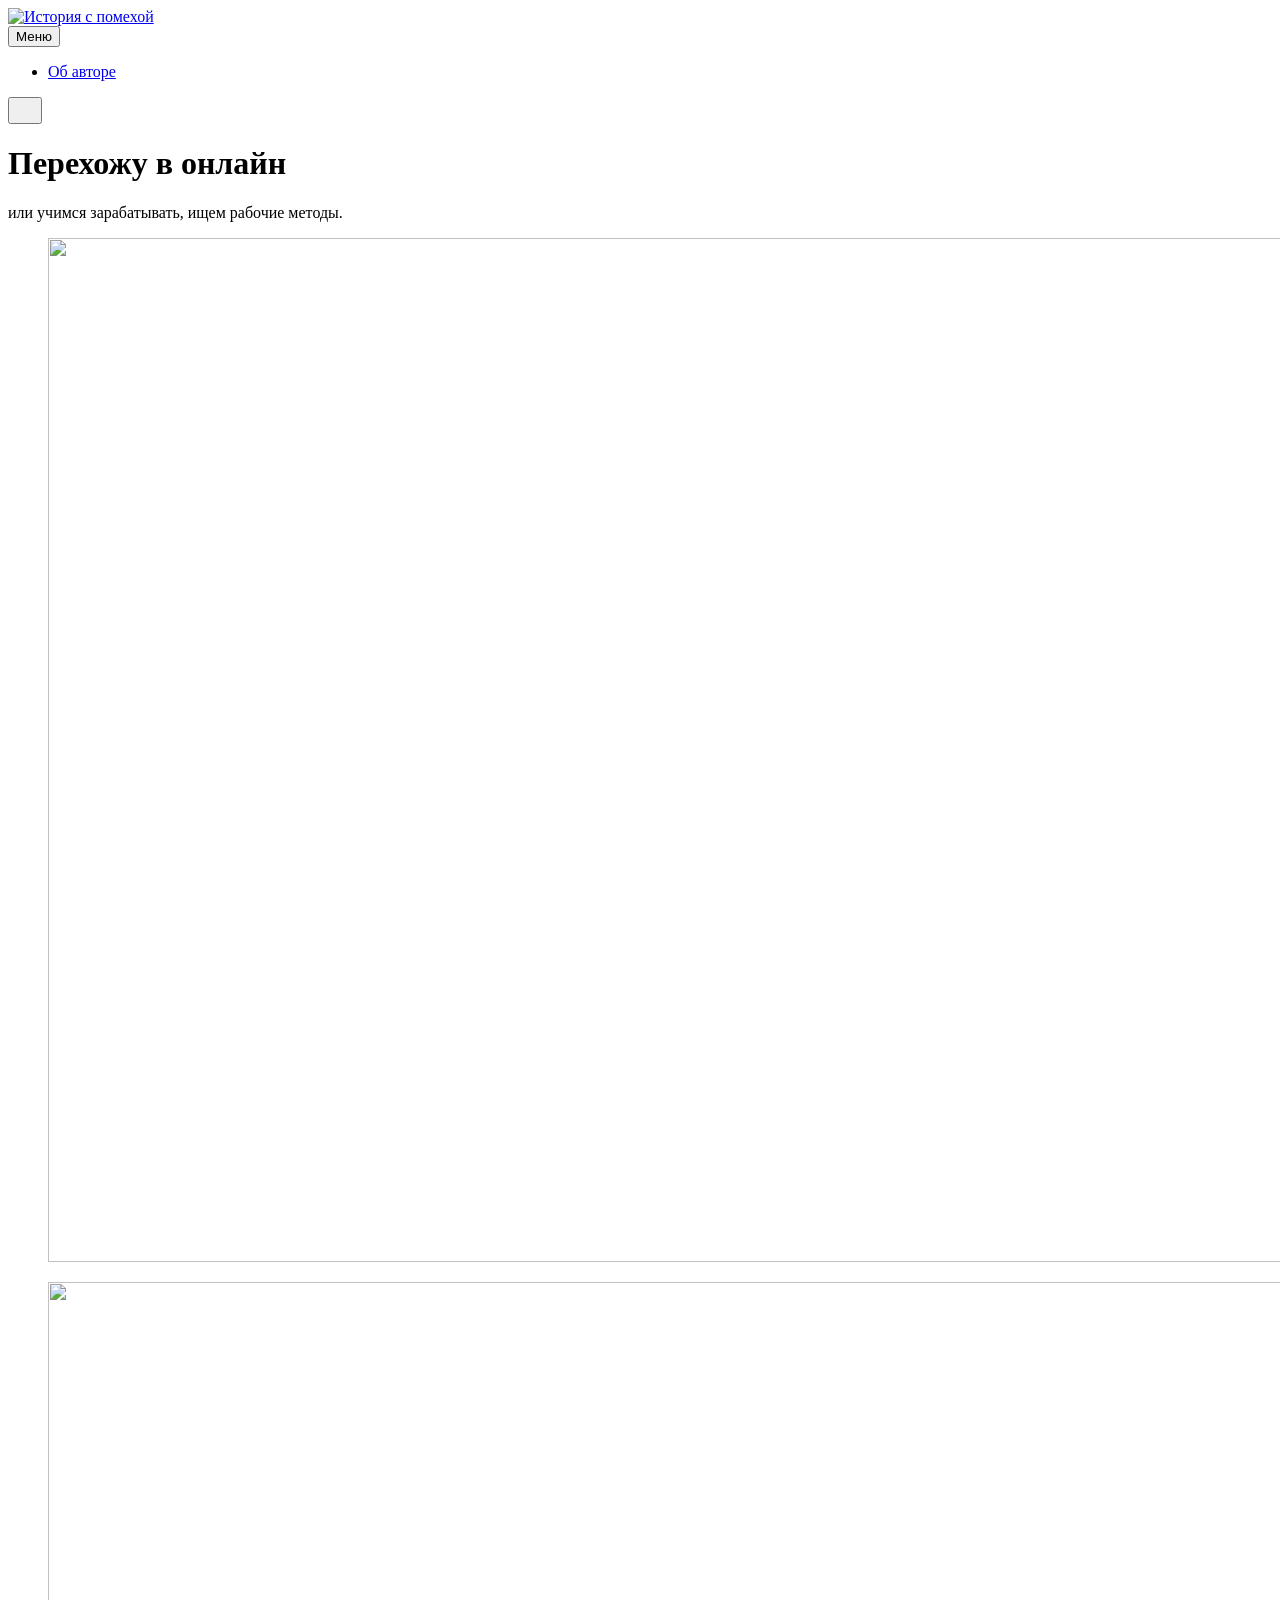
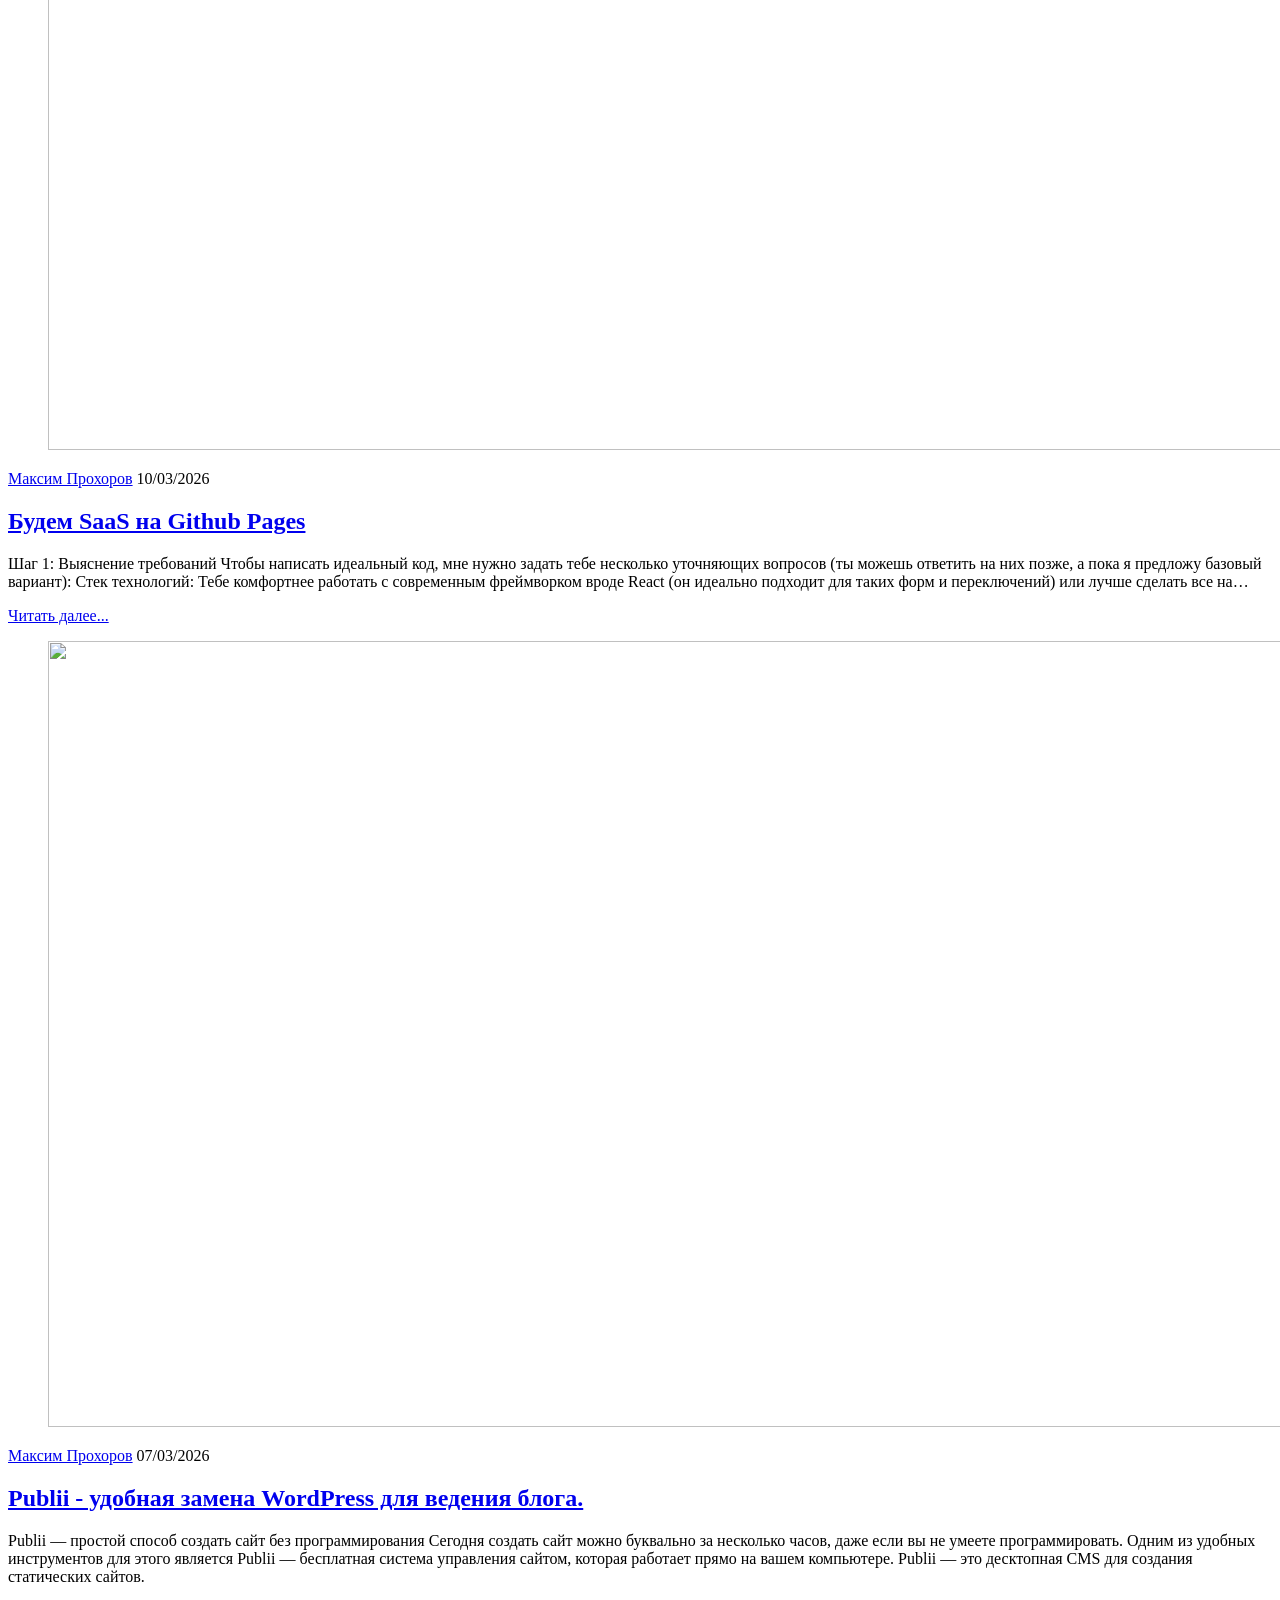
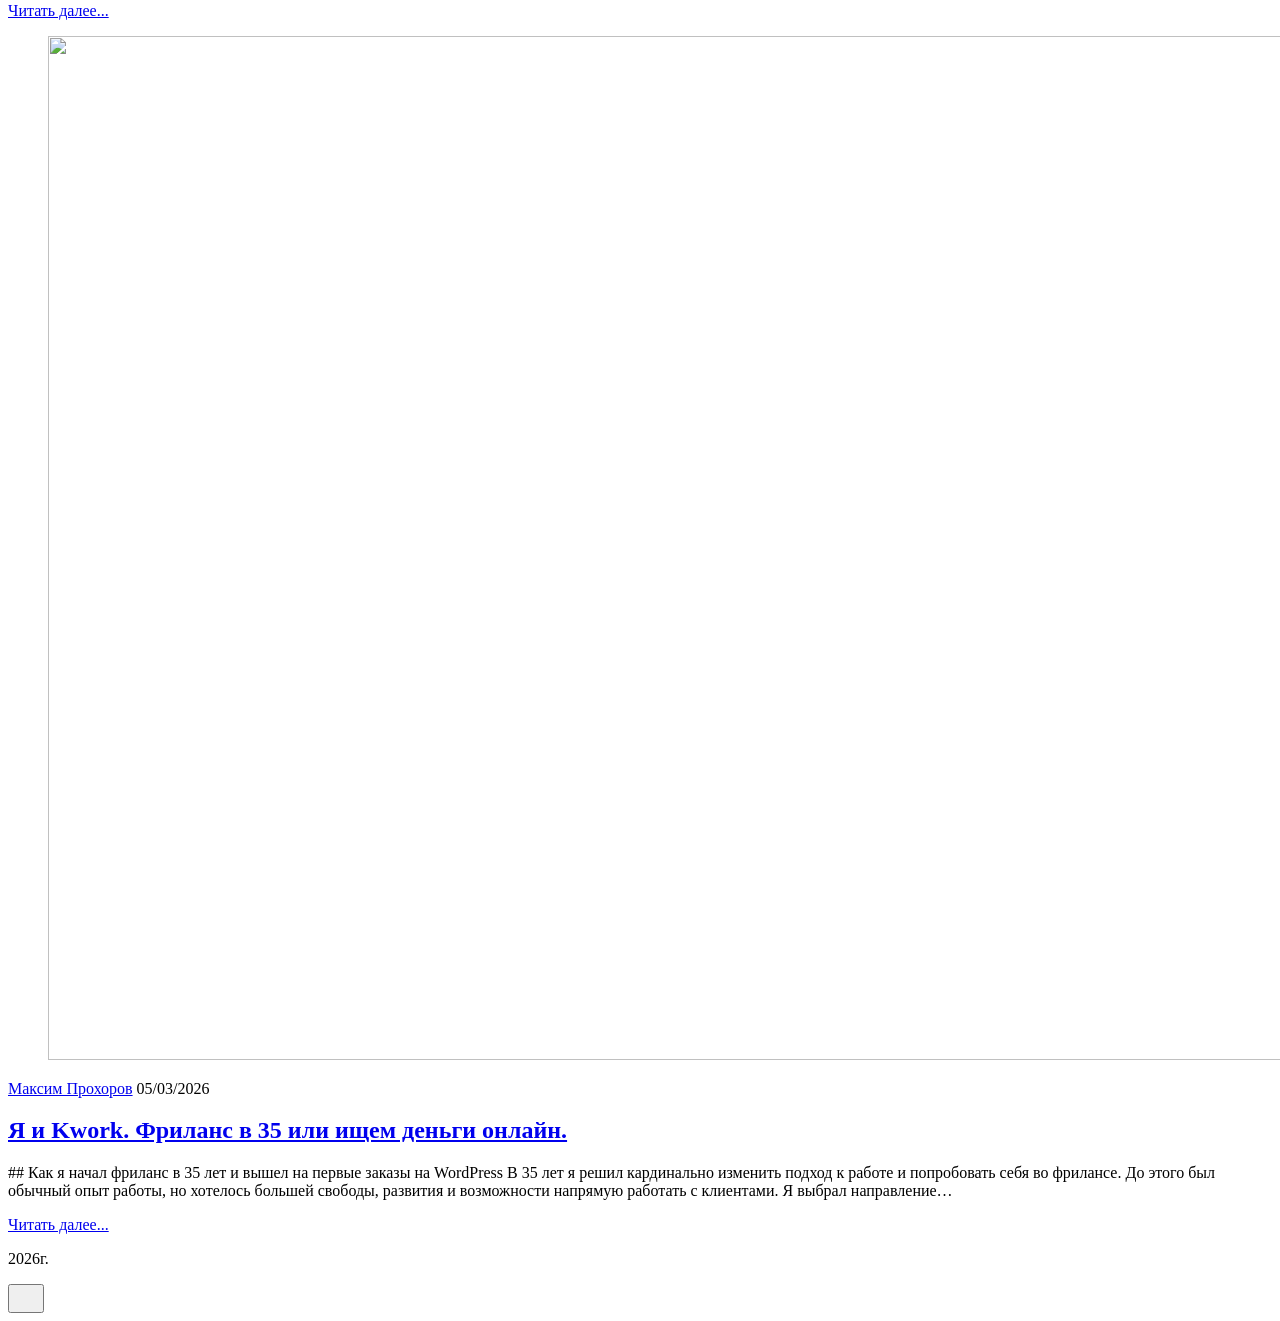
==== commit 5595a329: "Updated from Publii" ====
--- a/index.html
+++ b/index.html
@@ -1,6 +1,6 @@
 <!DOCTYPE html><html lang="ru"><head><meta charset="utf-8"><meta http-equiv="X-UA-Compatible" content="IE=edge"><meta name="viewport" content="width=device-width,initial-scale=1"><title>История с помехой</title><meta name="generator" content="Publii Open-Source CMS for Static Site"><link rel="canonical" href="https://titomaxxx90.github.io/make-money-online/"><link rel="alternate" type="application/atom+xml" href="https://titomaxxx90.github.io/make-money-online/feed.xml" title="История с помехой - RSS"><link rel="alternate" type="application/json" href="https://titomaxxx90.github.io/make-money-online/feed.json" title="История с помехой - JSON"><meta property="og:title" content="История с помехой"><meta property="og:image" content="https://titomaxxx90.github.io/make-money-online/media/website/Blog-ISP-LOGO.PNG"><meta property="og:image:width" content="892"><meta property="og:image:height" content="355"><meta property="og:site_name" content="История с помехой"><meta property="og:description" content=""><meta property="og:url" content="https://titomaxxx90.github.io/make-money-online/"><meta property="og:type" content="website"><link rel="stylesheet" href="https://titomaxxx90.github.io/make-money-online/assets/css/style.css?v=1d82422ac5c29a2530a4034bec19156a"><script type="application/ld+json">{"@context":"http://schema.org","@type":"Organization","name":"История с помехой","logo":"https://titomaxxx90.github.io/make-money-online/media/website/Blog-ISP-LOGO.PNG","url":"https://titomaxxx90.github.io/make-money-online/"}</script><noscript><style>img[loading] {
                     opacity: 1;
-                }</style></noscript></head><body class="home-template"><header class="top js-header"><a class="logo" href="https://titomaxxx90.github.io/make-money-online/"><img src="https://titomaxxx90.github.io/make-money-online/media/website/Blog-ISP-LOGO.PNG" alt="История с помехой" width="892" height="355"></a><nav class="navbar js-navbar"><button class="navbar__toggle js-toggle" aria-label="Меню" aria-haspopup="true" aria-expanded="false"><span class="navbar__toggle-box"><span class="navbar__toggle-inner">Меню</span></span></button><ul class="navbar__menu"><li><a href="https://titomaxxx90.github.io/make-money-online/chto-rasskazat.html" target="_self">Об авторе</a></li></ul></nav><div class="search"><div class="search__overlay js-search-overlay"><div class="wrapper search__overlay-inner"></div></div><button class="search__btn btn--icon js-search-btn" aria-label="Поиск"><svg height="18" width="18" role="presentation" focusable="false"><use xlink:href="https://titomaxxx90.github.io/make-money-online/assets/svg/svg-map.svg#search"/></svg></button></div></header><main><div class="hero"><header class="hero__content"><div class="wrapper"><h1>Невероятные ) приключения в сети</h1><p>или пытаемся заработать в интернете, ищем действенные методы...</p></div></header><figure class="hero__image"><div class="hero__image-wrapper"><img src="https://titomaxxx90.github.io/make-money-online/media/website/ChatGPT-Image-10-mar.-2026-g.-11_40_12.png" srcset="https://titomaxxx90.github.io/make-money-online/media/website/responsive/ChatGPT-Image-10-mar.-2026-g.-11_40_12-xs.png 640w, https://titomaxxx90.github.io/make-money-online/media/website/responsive/ChatGPT-Image-10-mar.-2026-g.-11_40_12-sm.png 768w, https://titomaxxx90.github.io/make-money-online/media/website/responsive/ChatGPT-Image-10-mar.-2026-g.-11_40_12-md.png 1024w, https://titomaxxx90.github.io/make-money-online/media/website/responsive/ChatGPT-Image-10-mar.-2026-g.-11_40_12-lg.png 1366w, https://titomaxxx90.github.io/make-money-online/media/website/responsive/ChatGPT-Image-10-mar.-2026-g.-11_40_12-xl.png 1600w, https://titomaxxx90.github.io/make-money-online/media/website/responsive/ChatGPT-Image-10-mar.-2026-g.-11_40_12-2xl.png 1920w" sizes="88vw" loading="eager" width="1536" height="1024" alt=""></div></figure></div><div class="wrapper feed"><article class="feed__item"><figure class="feed__image"><img src="https://titomaxxx90.github.io/make-money-online/media/posts/4/Gemini_Generated_Image_prujyjprujyjpruj.png" srcset="https://titomaxxx90.github.io/make-money-online/media/posts/4/responsive/Gemini_Generated_Image_prujyjprujyjpruj-xs.png 640w, https://titomaxxx90.github.io/make-money-online/media/posts/4/responsive/Gemini_Generated_Image_prujyjprujyjpruj-sm.png 768w, https://titomaxxx90.github.io/make-money-online/media/posts/4/responsive/Gemini_Generated_Image_prujyjprujyjpruj-md.png 1024w" sizes="(min-width: 600px) calc(4.38vw + 143px), 87.86vw" loading="lazy" height="768" width="1408" alt=""></figure><div class="feed__content"><header><div class="feed__meta"><a href="https://titomaxxx90.github.io/make-money-online/authors/maksim-prohorov/" class="feed__author">Максим Прохоров</a> <time datetime="2026-03-10T11:28" class="feed__date">10/03/2026</time></div><h2 class="feed__title"><a href="https://titomaxxx90.github.io/make-money-online/budem-saas-na-github-pages.html">Будем SaaS на Github Pages</a></h2></header><p>Шаг 1: Выяснение требований Чтобы написать идеальный код, мне нужно задать тебе несколько уточняющих вопросов (ты можешь ответить на них позже, а пока я предложу базовый вариант): Стек технологий: Тебе комфортнее работать с современным фреймворком вроде React (он идеально подходит для таких форм и переключений) или лучше сделать все на&hellip;</p><a href="https://titomaxxx90.github.io/make-money-online/budem-saas-na-github-pages.html" class="readmore feed__readmore">Читать далее...</a></div></article><article class="feed__item"><figure class="feed__image"><img src="https://titomaxxx90.github.io/make-money-online/media/posts/3/Snimok.PNG" srcset="https://titomaxxx90.github.io/make-money-online/media/posts/3/responsive/Snimok-xs.PNG 640w, https://titomaxxx90.github.io/make-money-online/media/posts/3/responsive/Snimok-sm.PNG 768w, https://titomaxxx90.github.io/make-money-online/media/posts/3/responsive/Snimok-md.PNG 1024w" sizes="(min-width: 600px) calc(4.38vw + 143px), 87.86vw" loading="lazy" height="786" width="1594" alt=""></figure><div class="feed__content"><header><div class="feed__meta"><a href="https://titomaxxx90.github.io/make-money-online/authors/maksim-prohorov/" class="feed__author">Максим Прохоров</a> <time datetime="2026-03-07T17:45" class="feed__date">07/03/2026</time></div><h2 class="feed__title"><a href="https://titomaxxx90.github.io/make-money-online/publii-udobnaya-zamena-wordpress-dlya-vedeniya-bloga.html">Publii - удобная замена WordPress для ведения блога.</a></h2></header><p>Publii — простой способ создать сайт без программирования Сегодня создать сайт можно буквально за несколько часов, даже если вы не умеете программировать. Одним из удобных инструментов для этого является Publii — бесплатная система управления сайтом, которая работает прямо на вашем компьютере. Publii — это десктопная CMS для создания статических сайтов.</p><a href="https://titomaxxx90.github.io/make-money-online/publii-udobnaya-zamena-wordpress-dlya-vedeniya-bloga.html" class="readmore feed__readmore">Читать далее...</a></div></article><article class="feed__item"><figure class="feed__image"><img src="https://titomaxxx90.github.io/make-money-online/media/posts/1/c203330d-debc-455e-9faf-12140e266d69.png" srcset="https://titomaxxx90.github.io/make-money-online/media/posts/1/responsive/c203330d-debc-455e-9faf-12140e266d69-xs.png 640w, https://titomaxxx90.github.io/make-money-online/media/posts/1/responsive/c203330d-debc-455e-9faf-12140e266d69-sm.png 768w, https://titomaxxx90.github.io/make-money-online/media/posts/1/responsive/c203330d-debc-455e-9faf-12140e266d69-md.png 1024w" sizes="(min-width: 600px) calc(4.38vw + 143px), 87.86vw" loading="lazy" height="1024" width="1536" alt=""></figure><div class="feed__content"><header><div class="feed__meta"><a href="https://titomaxxx90.github.io/make-money-online/authors/maksim-prohorov/" class="feed__author">Максим Прохоров</a> <time datetime="2026-03-05T22:33" class="feed__date">05/03/2026</time></div><h2 class="feed__title"><a href="https://titomaxxx90.github.io/make-money-online/ya-i-kwork-frilans-v-35-ili-ishchem-dengi-onlayn.html">Я и Kwork. Фриланс в 35 или ищем деньги онлайн.</a></h2></header><p>## Как я начал фриланс в 35 лет и вышел на первые заказы на WordPress В 35 лет я решил кардинально изменить подход к работе и попробовать себя во фрилансе. До этого был обычный опыт работы, но хотелось большей свободы, развития и возможности напрямую работать с клиентами. Я выбрал направление&hellip;</p><a href="https://titomaxxx90.github.io/make-money-online/ya-i-kwork-frilans-v-35-ili-ishchem-dengi-onlayn.html" class="readmore feed__readmore">Читать далее...</a></div></article></div></main><footer class="footer"><div class="wrapper"><div class="footer__copyright"><p>2026г. </p></div><button id="backToTop" class="footer__bttop" aria-label="Наверх" title="Наверх"><svg width="20" height="20"><use xlink:href="https://titomaxxx90.github.io/make-money-online/assets/svg/svg-map.svg#toparrow"/></svg></button></div></footer><script defer="defer" src="https://titomaxxx90.github.io/make-money-online/assets/js/scripts.min.js?v=d0fc1030089a37f93a2d51bf6d07565c"></script><script>window.publiiThemeMenuConfig={mobileMenuMode:'sidebar',animationSpeed:300,submenuWidth: 90,doubleClickTime:500,mobileMenuExpandableSubmenus:true,relatedContainerForOverlayMenuSelector:'.top'};</script><script>var images = document.querySelectorAll('img[loading]');
+                }</style></noscript></head><body class="home-template"><header class="top js-header"><a class="logo" href="https://titomaxxx90.github.io/make-money-online/"><img src="https://titomaxxx90.github.io/make-money-online/media/website/Blog-ISP-LOGO.PNG" alt="История с помехой" width="892" height="355"></a><nav class="navbar js-navbar"><button class="navbar__toggle js-toggle" aria-label="Меню" aria-haspopup="true" aria-expanded="false"><span class="navbar__toggle-box"><span class="navbar__toggle-inner">Меню</span></span></button><ul class="navbar__menu"><li><a href="https://titomaxxx90.github.io/make-money-online/chto-rasskazat.html" target="_self">Об авторе</a></li></ul></nav><div class="search"><div class="search__overlay js-search-overlay"><div class="wrapper search__overlay-inner"></div></div><button class="search__btn btn--icon js-search-btn" aria-label="Поиск"><svg height="18" width="18" role="presentation" focusable="false"><use xlink:href="https://titomaxxx90.github.io/make-money-online/assets/svg/svg-map.svg#search"/></svg></button></div></header><main><div class="hero"><header class="hero__content"><div class="wrapper"><h1>Перехожу в онлайн</h1><p>или учимся зарабатывать, ищем рабочие методы.</p></div></header><figure class="hero__image"><div class="hero__image-wrapper"><img src="https://titomaxxx90.github.io/make-money-online/media/website/ChatGPT-Image-10-mar.-2026-g.-11_40_12.png" srcset="https://titomaxxx90.github.io/make-money-online/media/website/responsive/ChatGPT-Image-10-mar.-2026-g.-11_40_12-xs.png 640w, https://titomaxxx90.github.io/make-money-online/media/website/responsive/ChatGPT-Image-10-mar.-2026-g.-11_40_12-sm.png 768w, https://titomaxxx90.github.io/make-money-online/media/website/responsive/ChatGPT-Image-10-mar.-2026-g.-11_40_12-md.png 1024w, https://titomaxxx90.github.io/make-money-online/media/website/responsive/ChatGPT-Image-10-mar.-2026-g.-11_40_12-lg.png 1366w, https://titomaxxx90.github.io/make-money-online/media/website/responsive/ChatGPT-Image-10-mar.-2026-g.-11_40_12-xl.png 1600w, https://titomaxxx90.github.io/make-money-online/media/website/responsive/ChatGPT-Image-10-mar.-2026-g.-11_40_12-2xl.png 1920w" sizes="88vw" loading="eager" width="1536" height="1024" alt=""></div></figure></div><div class="wrapper feed"><article class="feed__item"><figure class="feed__image"><img src="https://titomaxxx90.github.io/make-money-online/media/posts/4/Gemini_Generated_Image_prujyjprujyjpruj.png" srcset="https://titomaxxx90.github.io/make-money-online/media/posts/4/responsive/Gemini_Generated_Image_prujyjprujyjpruj-xs.png 640w, https://titomaxxx90.github.io/make-money-online/media/posts/4/responsive/Gemini_Generated_Image_prujyjprujyjpruj-sm.png 768w, https://titomaxxx90.github.io/make-money-online/media/posts/4/responsive/Gemini_Generated_Image_prujyjprujyjpruj-md.png 1024w" sizes="(min-width: 600px) calc(4.38vw + 143px), 87.86vw" loading="lazy" height="768" width="1408" alt=""></figure><div class="feed__content"><header><div class="feed__meta"><a href="https://titomaxxx90.github.io/make-money-online/authors/maksim-prohorov/" class="feed__author">Максим Прохоров</a> <time datetime="2026-03-10T11:28" class="feed__date">10/03/2026</time></div><h2 class="feed__title"><a href="https://titomaxxx90.github.io/make-money-online/budem-saas-na-github-pages.html">Будем SaaS на Github Pages</a></h2></header><p>Шаг 1: Выяснение требований Чтобы написать идеальный код, мне нужно задать тебе несколько уточняющих вопросов (ты можешь ответить на них позже, а пока я предложу базовый вариант): Стек технологий: Тебе комфортнее работать с современным фреймворком вроде React (он идеально подходит для таких форм и переключений) или лучше сделать все на&hellip;</p><a href="https://titomaxxx90.github.io/make-money-online/budem-saas-na-github-pages.html" class="readmore feed__readmore">Читать далее...</a></div></article><article class="feed__item"><figure class="feed__image"><img src="https://titomaxxx90.github.io/make-money-online/media/posts/3/Snimok.PNG" srcset="https://titomaxxx90.github.io/make-money-online/media/posts/3/responsive/Snimok-xs.PNG 640w, https://titomaxxx90.github.io/make-money-online/media/posts/3/responsive/Snimok-sm.PNG 768w, https://titomaxxx90.github.io/make-money-online/media/posts/3/responsive/Snimok-md.PNG 1024w" sizes="(min-width: 600px) calc(4.38vw + 143px), 87.86vw" loading="lazy" height="786" width="1594" alt=""></figure><div class="feed__content"><header><div class="feed__meta"><a href="https://titomaxxx90.github.io/make-money-online/authors/maksim-prohorov/" class="feed__author">Максим Прохоров</a> <time datetime="2026-03-07T17:45" class="feed__date">07/03/2026</time></div><h2 class="feed__title"><a href="https://titomaxxx90.github.io/make-money-online/publii-udobnaya-zamena-wordpress-dlya-vedeniya-bloga.html">Publii - удобная замена WordPress для ведения блога.</a></h2></header><p>Publii — простой способ создать сайт без программирования Сегодня создать сайт можно буквально за несколько часов, даже если вы не умеете программировать. Одним из удобных инструментов для этого является Publii — бесплатная система управления сайтом, которая работает прямо на вашем компьютере. Publii — это десктопная CMS для создания статических сайтов.</p><a href="https://titomaxxx90.github.io/make-money-online/publii-udobnaya-zamena-wordpress-dlya-vedeniya-bloga.html" class="readmore feed__readmore">Читать далее...</a></div></article><article class="feed__item"><figure class="feed__image"><img src="https://titomaxxx90.github.io/make-money-online/media/posts/1/c203330d-debc-455e-9faf-12140e266d69.png" srcset="https://titomaxxx90.github.io/make-money-online/media/posts/1/responsive/c203330d-debc-455e-9faf-12140e266d69-xs.png 640w, https://titomaxxx90.github.io/make-money-online/media/posts/1/responsive/c203330d-debc-455e-9faf-12140e266d69-sm.png 768w, https://titomaxxx90.github.io/make-money-online/media/posts/1/responsive/c203330d-debc-455e-9faf-12140e266d69-md.png 1024w" sizes="(min-width: 600px) calc(4.38vw + 143px), 87.86vw" loading="lazy" height="1024" width="1536" alt=""></figure><div class="feed__content"><header><div class="feed__meta"><a href="https://titomaxxx90.github.io/make-money-online/authors/maksim-prohorov/" class="feed__author">Максим Прохоров</a> <time datetime="2026-03-05T22:33" class="feed__date">05/03/2026</time></div><h2 class="feed__title"><a href="https://titomaxxx90.github.io/make-money-online/ya-i-kwork-frilans-v-35-ili-ishchem-dengi-onlayn.html">Я и Kwork. Фриланс в 35 или ищем деньги онлайн.</a></h2></header><p>## Как я начал фриланс в 35 лет и вышел на первые заказы на WordPress В 35 лет я решил кардинально изменить подход к работе и попробовать себя во фрилансе. До этого был обычный опыт работы, но хотелось большей свободы, развития и возможности напрямую работать с клиентами. Я выбрал направление&hellip;</p><a href="https://titomaxxx90.github.io/make-money-online/ya-i-kwork-frilans-v-35-ili-ishchem-dengi-onlayn.html" class="readmore feed__readmore">Читать далее...</a></div></article></div></main><footer class="footer"><div class="wrapper"><div class="footer__copyright"><p>2026г. </p></div><button id="backToTop" class="footer__bttop" aria-label="Наверх" title="Наверх"><svg width="20" height="20"><use xlink:href="https://titomaxxx90.github.io/make-money-online/assets/svg/svg-map.svg#toparrow"/></svg></button></div></footer><script defer="defer" src="https://titomaxxx90.github.io/make-money-online/assets/js/scripts.min.js?v=d0fc1030089a37f93a2d51bf6d07565c"></script><script>window.publiiThemeMenuConfig={mobileMenuMode:'sidebar',animationSpeed:300,submenuWidth: 90,doubleClickTime:500,mobileMenuExpandableSubmenus:true,relatedContainerForOverlayMenuSelector:'.top'};</script><script>var images = document.querySelectorAll('img[loading]');
         for (var i = 0; i < images.length; i++) {
             if (images[i].complete) {
                 images[i].classList.add('is-loaded');
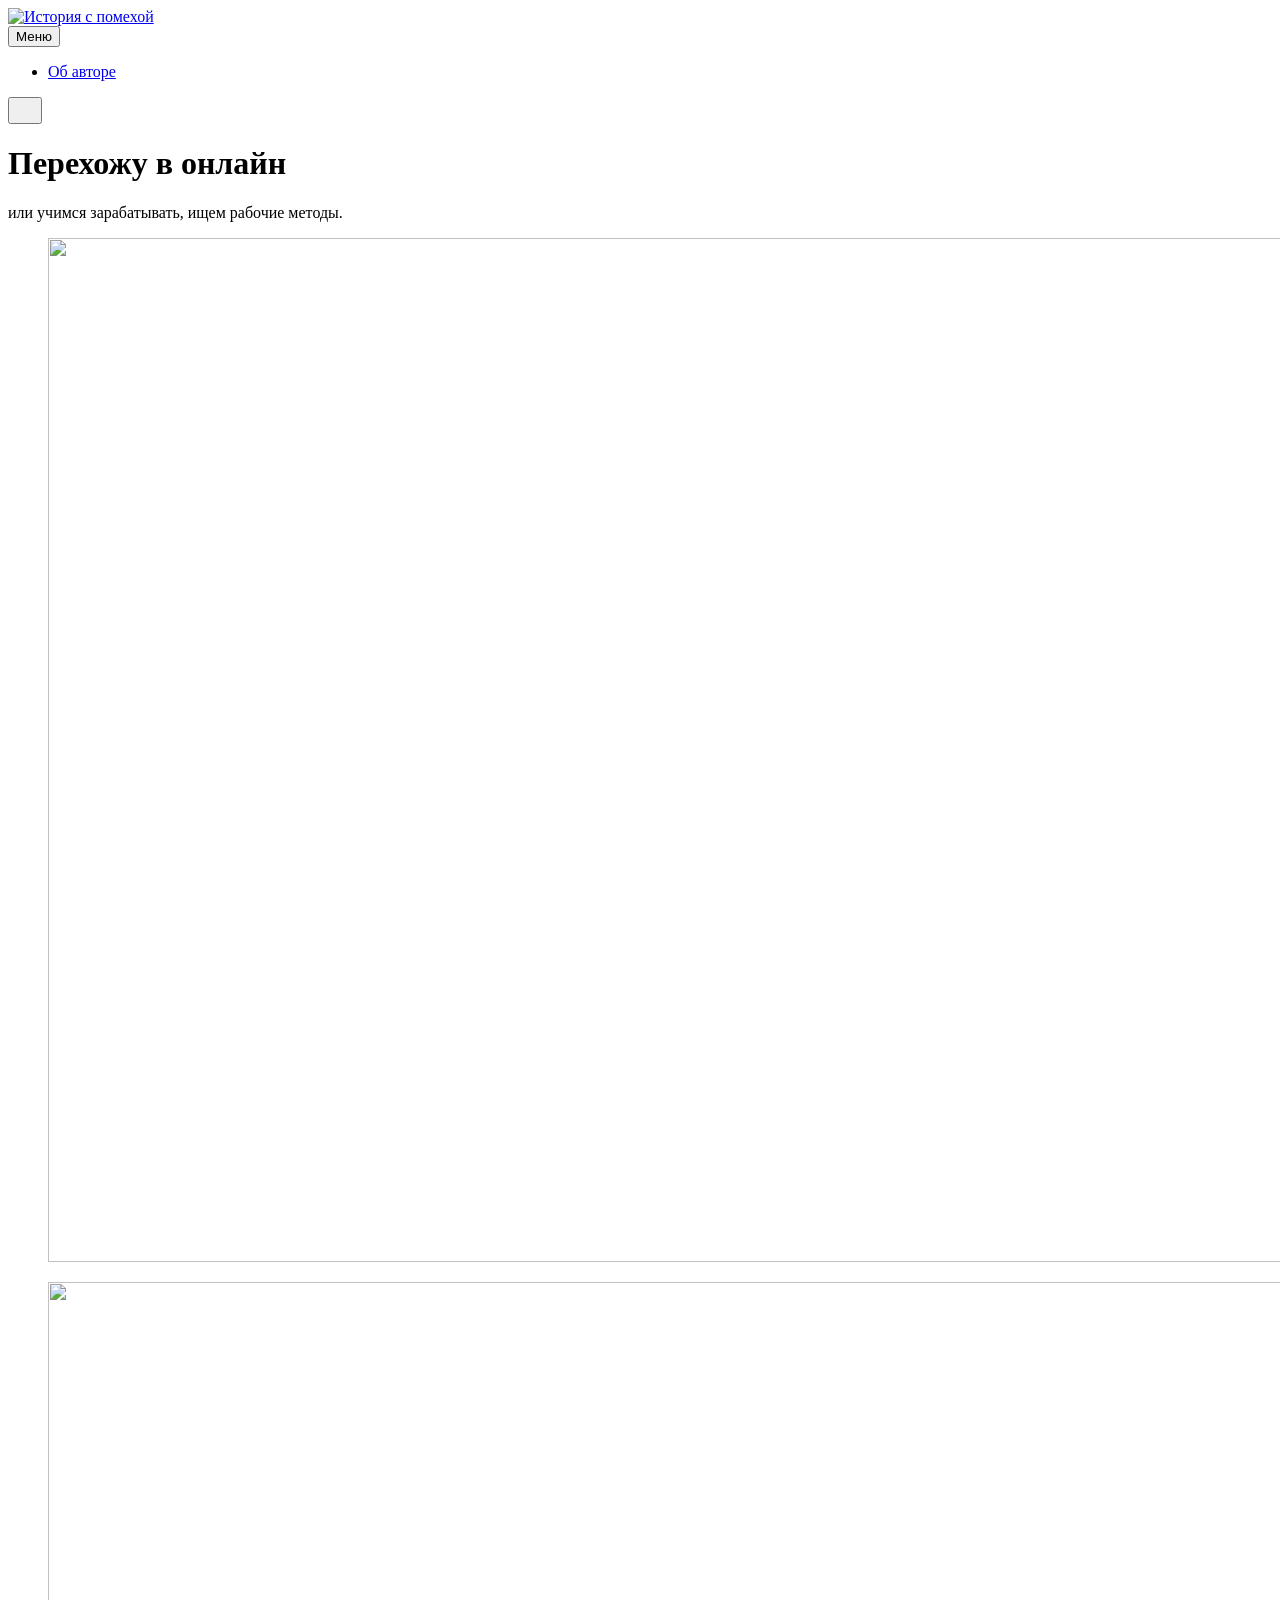
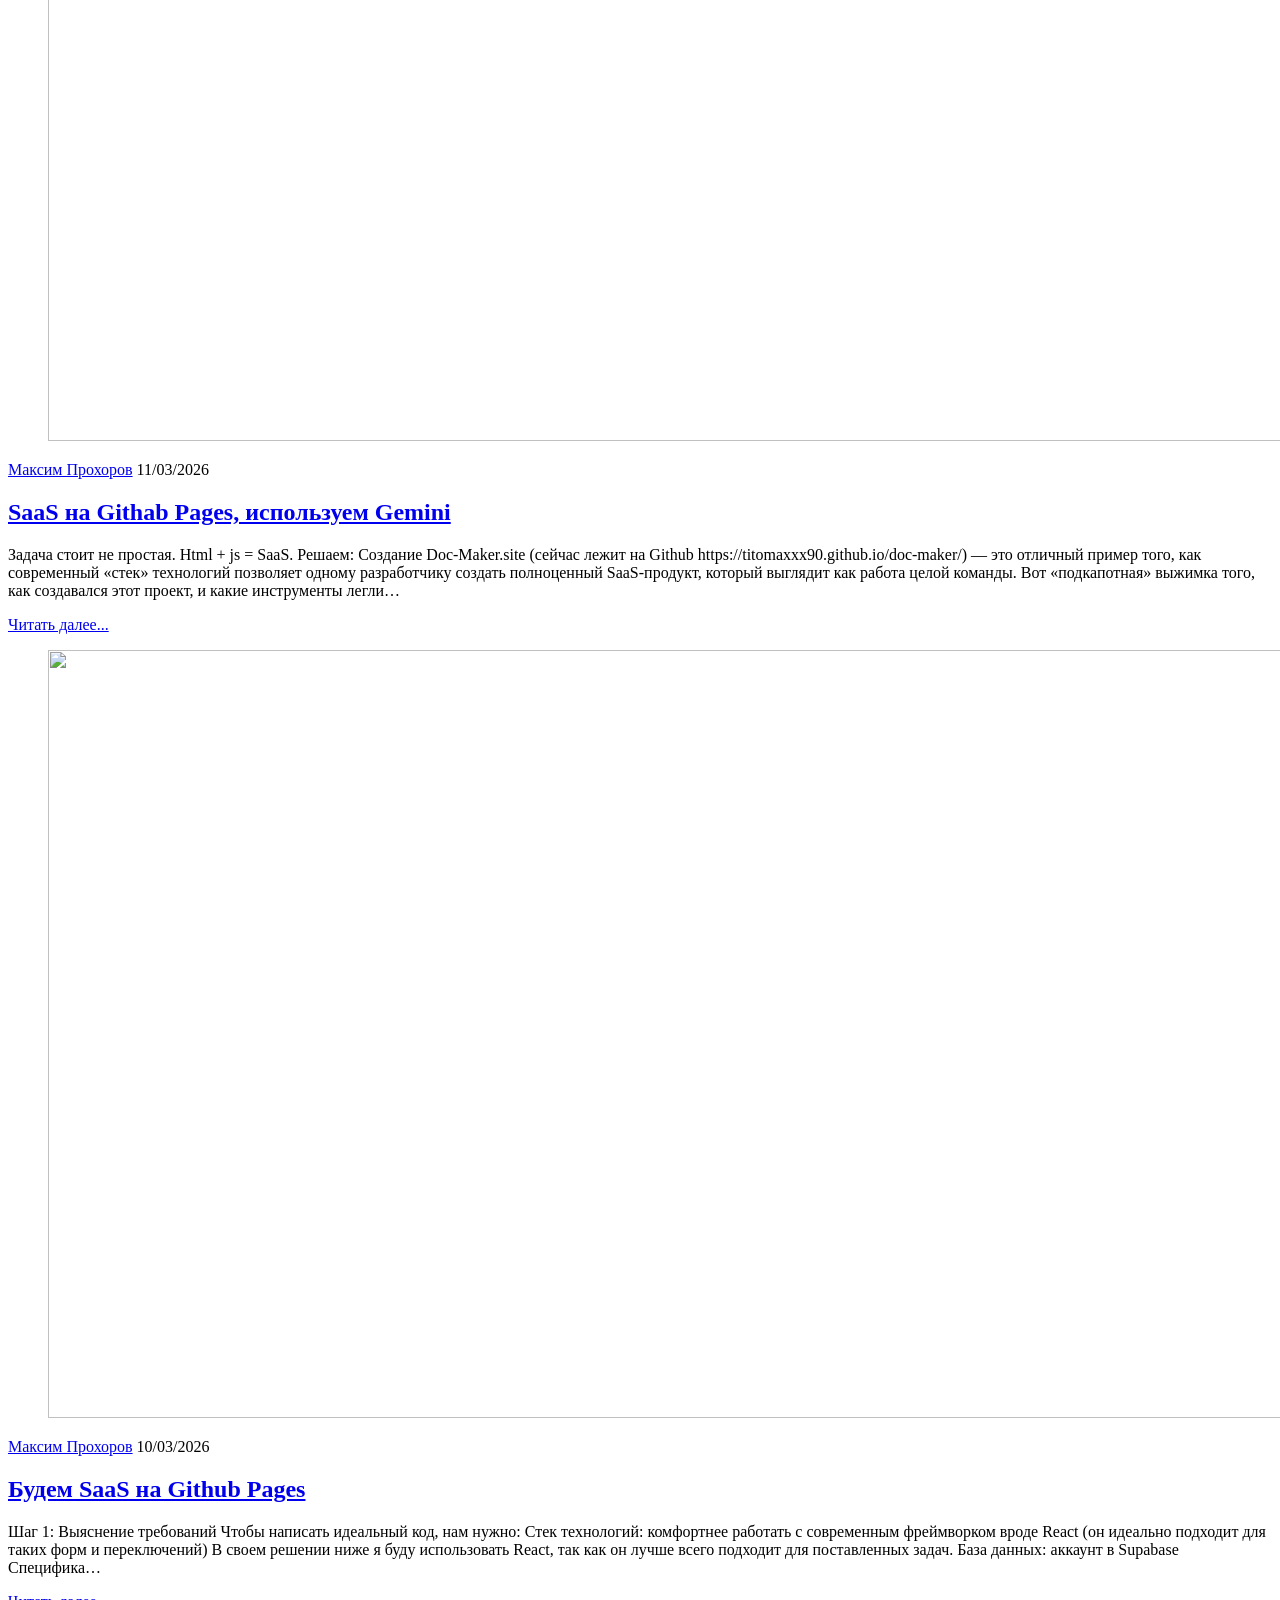
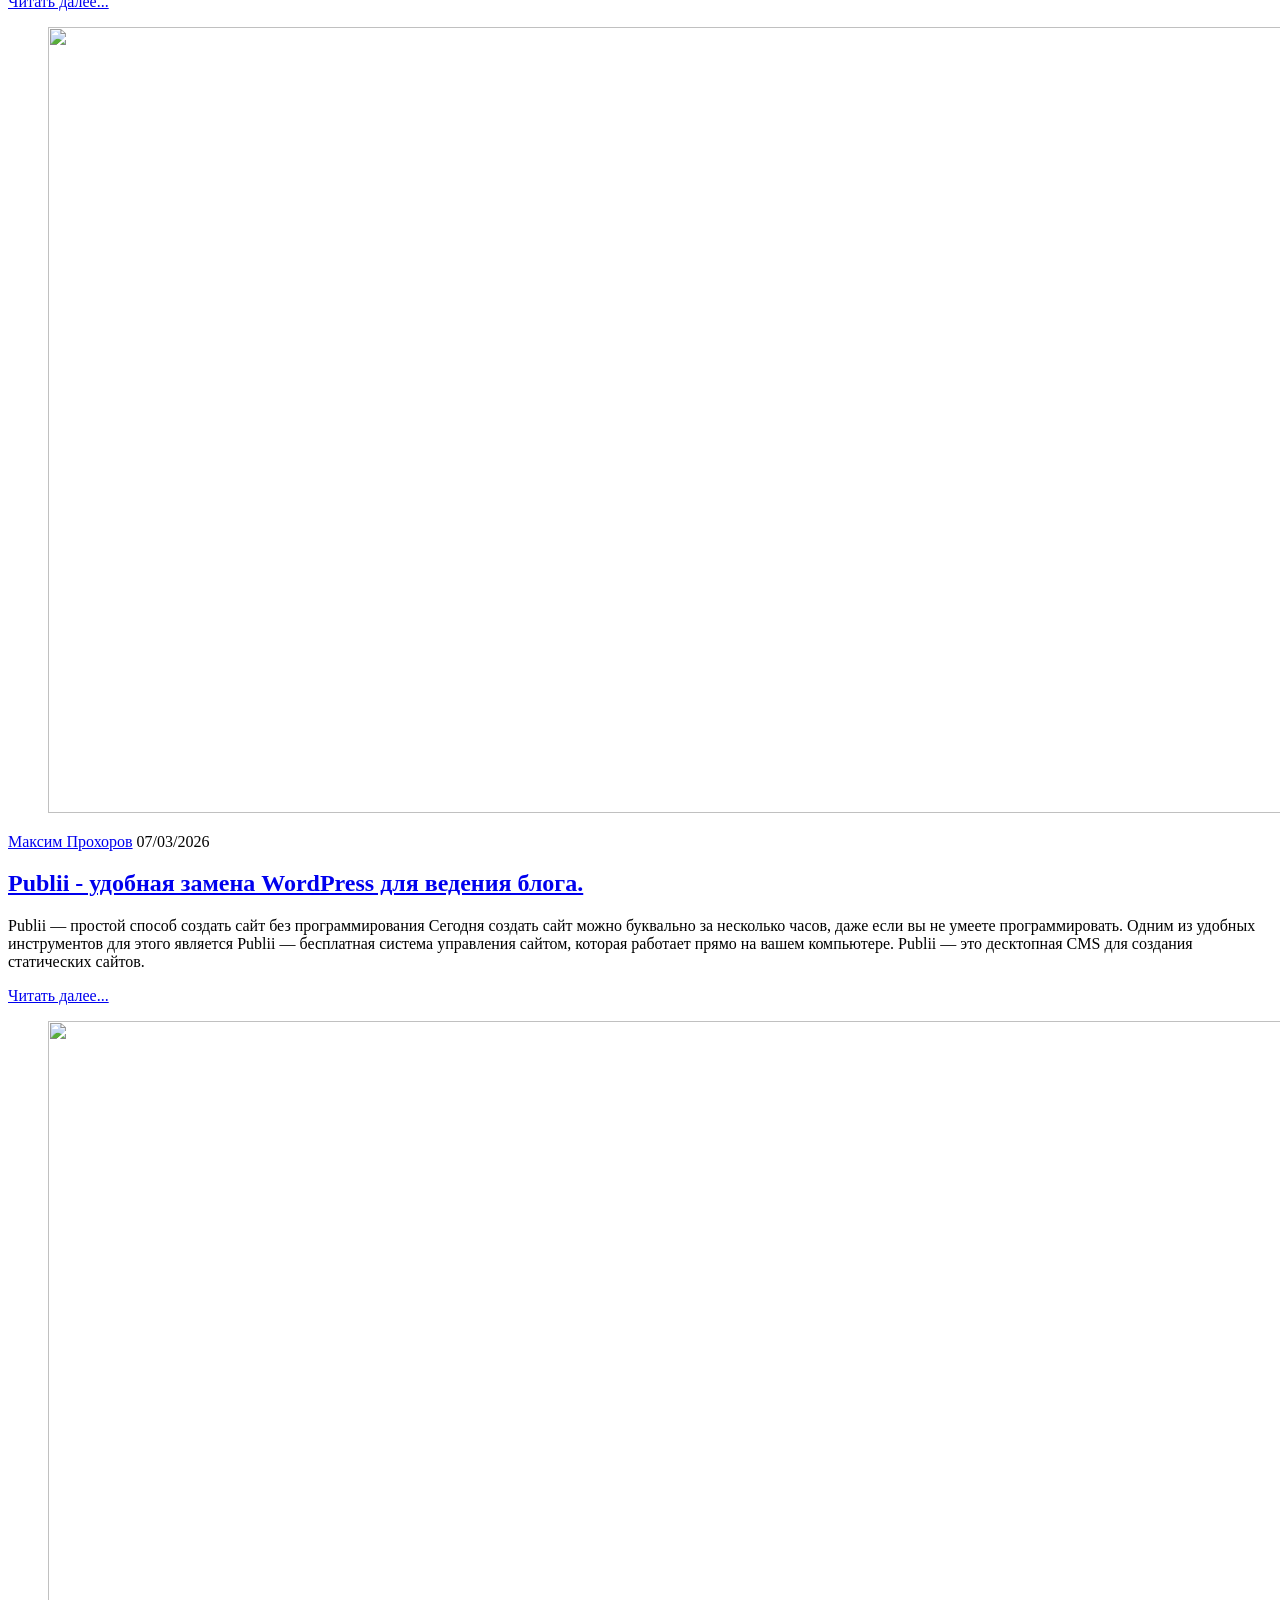
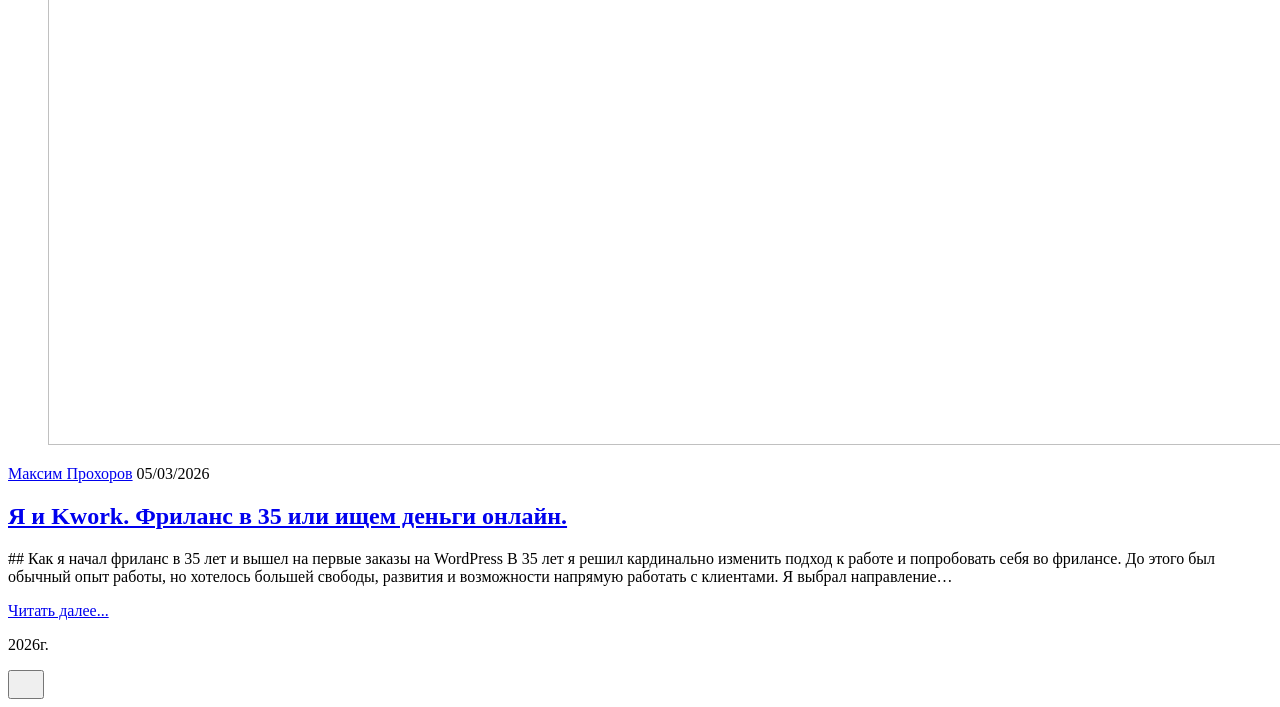
==== commit 79aa286c: "Updated from Publii" ====
--- a/index.html
+++ b/index.html
@@ -1,6 +1,6 @@
 <!DOCTYPE html><html lang="ru"><head><meta charset="utf-8"><meta http-equiv="X-UA-Compatible" content="IE=edge"><meta name="viewport" content="width=device-width,initial-scale=1"><title>История с помехой</title><meta name="generator" content="Publii Open-Source CMS for Static Site"><link rel="canonical" href="https://titomaxxx90.github.io/make-money-online/"><link rel="alternate" type="application/atom+xml" href="https://titomaxxx90.github.io/make-money-online/feed.xml" title="История с помехой - RSS"><link rel="alternate" type="application/json" href="https://titomaxxx90.github.io/make-money-online/feed.json" title="История с помехой - JSON"><meta property="og:title" content="История с помехой"><meta property="og:image" content="https://titomaxxx90.github.io/make-money-online/media/website/Blog-ISP-LOGO.PNG"><meta property="og:image:width" content="892"><meta property="og:image:height" content="355"><meta property="og:site_name" content="История с помехой"><meta property="og:description" content=""><meta property="og:url" content="https://titomaxxx90.github.io/make-money-online/"><meta property="og:type" content="website"><link rel="stylesheet" href="https://titomaxxx90.github.io/make-money-online/assets/css/style.css?v=1d82422ac5c29a2530a4034bec19156a"><script type="application/ld+json">{"@context":"http://schema.org","@type":"Organization","name":"История с помехой","logo":"https://titomaxxx90.github.io/make-money-online/media/website/Blog-ISP-LOGO.PNG","url":"https://titomaxxx90.github.io/make-money-online/"}</script><noscript><style>img[loading] {
                     opacity: 1;
-                }</style></noscript></head><body class="home-template"><header class="top js-header"><a class="logo" href="https://titomaxxx90.github.io/make-money-online/"><img src="https://titomaxxx90.github.io/make-money-online/media/website/Blog-ISP-LOGO.PNG" alt="История с помехой" width="892" height="355"></a><nav class="navbar js-navbar"><button class="navbar__toggle js-toggle" aria-label="Меню" aria-haspopup="true" aria-expanded="false"><span class="navbar__toggle-box"><span class="navbar__toggle-inner">Меню</span></span></button><ul class="navbar__menu"><li><a href="https://titomaxxx90.github.io/make-money-online/chto-rasskazat.html" target="_self">Об авторе</a></li></ul></nav><div class="search"><div class="search__overlay js-search-overlay"><div class="wrapper search__overlay-inner"></div></div><button class="search__btn btn--icon js-search-btn" aria-label="Поиск"><svg height="18" width="18" role="presentation" focusable="false"><use xlink:href="https://titomaxxx90.github.io/make-money-online/assets/svg/svg-map.svg#search"/></svg></button></div></header><main><div class="hero"><header class="hero__content"><div class="wrapper"><h1>Перехожу в онлайн</h1><p>или учимся зарабатывать, ищем рабочие методы.</p></div></header><figure class="hero__image"><div class="hero__image-wrapper"><img src="https://titomaxxx90.github.io/make-money-online/media/website/ChatGPT-Image-10-mar.-2026-g.-11_40_12.png" srcset="https://titomaxxx90.github.io/make-money-online/media/website/responsive/ChatGPT-Image-10-mar.-2026-g.-11_40_12-xs.png 640w, https://titomaxxx90.github.io/make-money-online/media/website/responsive/ChatGPT-Image-10-mar.-2026-g.-11_40_12-sm.png 768w, https://titomaxxx90.github.io/make-money-online/media/website/responsive/ChatGPT-Image-10-mar.-2026-g.-11_40_12-md.png 1024w, https://titomaxxx90.github.io/make-money-online/media/website/responsive/ChatGPT-Image-10-mar.-2026-g.-11_40_12-lg.png 1366w, https://titomaxxx90.github.io/make-money-online/media/website/responsive/ChatGPT-Image-10-mar.-2026-g.-11_40_12-xl.png 1600w, https://titomaxxx90.github.io/make-money-online/media/website/responsive/ChatGPT-Image-10-mar.-2026-g.-11_40_12-2xl.png 1920w" sizes="88vw" loading="eager" width="1536" height="1024" alt=""></div></figure></div><div class="wrapper feed"><article class="feed__item"><figure class="feed__image"><img src="https://titomaxxx90.github.io/make-money-online/media/posts/4/Gemini_Generated_Image_prujyjprujyjpruj.png" srcset="https://titomaxxx90.github.io/make-money-online/media/posts/4/responsive/Gemini_Generated_Image_prujyjprujyjpruj-xs.png 640w, https://titomaxxx90.github.io/make-money-online/media/posts/4/responsive/Gemini_Generated_Image_prujyjprujyjpruj-sm.png 768w, https://titomaxxx90.github.io/make-money-online/media/posts/4/responsive/Gemini_Generated_Image_prujyjprujyjpruj-md.png 1024w" sizes="(min-width: 600px) calc(4.38vw + 143px), 87.86vw" loading="lazy" height="768" width="1408" alt=""></figure><div class="feed__content"><header><div class="feed__meta"><a href="https://titomaxxx90.github.io/make-money-online/authors/maksim-prohorov/" class="feed__author">Максим Прохоров</a> <time datetime="2026-03-10T11:28" class="feed__date">10/03/2026</time></div><h2 class="feed__title"><a href="https://titomaxxx90.github.io/make-money-online/budem-saas-na-github-pages.html">Будем SaaS на Github Pages</a></h2></header><p>Шаг 1: Выяснение требований Чтобы написать идеальный код, мне нужно задать тебе несколько уточняющих вопросов (ты можешь ответить на них позже, а пока я предложу базовый вариант): Стек технологий: Тебе комфортнее работать с современным фреймворком вроде React (он идеально подходит для таких форм и переключений) или лучше сделать все на&hellip;</p><a href="https://titomaxxx90.github.io/make-money-online/budem-saas-na-github-pages.html" class="readmore feed__readmore">Читать далее...</a></div></article><article class="feed__item"><figure class="feed__image"><img src="https://titomaxxx90.github.io/make-money-online/media/posts/3/Snimok.PNG" srcset="https://titomaxxx90.github.io/make-money-online/media/posts/3/responsive/Snimok-xs.PNG 640w, https://titomaxxx90.github.io/make-money-online/media/posts/3/responsive/Snimok-sm.PNG 768w, https://titomaxxx90.github.io/make-money-online/media/posts/3/responsive/Snimok-md.PNG 1024w" sizes="(min-width: 600px) calc(4.38vw + 143px), 87.86vw" loading="lazy" height="786" width="1594" alt=""></figure><div class="feed__content"><header><div class="feed__meta"><a href="https://titomaxxx90.github.io/make-money-online/authors/maksim-prohorov/" class="feed__author">Максим Прохоров</a> <time datetime="2026-03-07T17:45" class="feed__date">07/03/2026</time></div><h2 class="feed__title"><a href="https://titomaxxx90.github.io/make-money-online/publii-udobnaya-zamena-wordpress-dlya-vedeniya-bloga.html">Publii - удобная замена WordPress для ведения блога.</a></h2></header><p>Publii — простой способ создать сайт без программирования Сегодня создать сайт можно буквально за несколько часов, даже если вы не умеете программировать. Одним из удобных инструментов для этого является Publii — бесплатная система управления сайтом, которая работает прямо на вашем компьютере. Publii — это десктопная CMS для создания статических сайтов.</p><a href="https://titomaxxx90.github.io/make-money-online/publii-udobnaya-zamena-wordpress-dlya-vedeniya-bloga.html" class="readmore feed__readmore">Читать далее...</a></div></article><article class="feed__item"><figure class="feed__image"><img src="https://titomaxxx90.github.io/make-money-online/media/posts/1/c203330d-debc-455e-9faf-12140e266d69.png" srcset="https://titomaxxx90.github.io/make-money-online/media/posts/1/responsive/c203330d-debc-455e-9faf-12140e266d69-xs.png 640w, https://titomaxxx90.github.io/make-money-online/media/posts/1/responsive/c203330d-debc-455e-9faf-12140e266d69-sm.png 768w, https://titomaxxx90.github.io/make-money-online/media/posts/1/responsive/c203330d-debc-455e-9faf-12140e266d69-md.png 1024w" sizes="(min-width: 600px) calc(4.38vw + 143px), 87.86vw" loading="lazy" height="1024" width="1536" alt=""></figure><div class="feed__content"><header><div class="feed__meta"><a href="https://titomaxxx90.github.io/make-money-online/authors/maksim-prohorov/" class="feed__author">Максим Прохоров</a> <time datetime="2026-03-05T22:33" class="feed__date">05/03/2026</time></div><h2 class="feed__title"><a href="https://titomaxxx90.github.io/make-money-online/ya-i-kwork-frilans-v-35-ili-ishchem-dengi-onlayn.html">Я и Kwork. Фриланс в 35 или ищем деньги онлайн.</a></h2></header><p>## Как я начал фриланс в 35 лет и вышел на первые заказы на WordPress В 35 лет я решил кардинально изменить подход к работе и попробовать себя во фрилансе. До этого был обычный опыт работы, но хотелось большей свободы, развития и возможности напрямую работать с клиентами. Я выбрал направление&hellip;</p><a href="https://titomaxxx90.github.io/make-money-online/ya-i-kwork-frilans-v-35-ili-ishchem-dengi-onlayn.html" class="readmore feed__readmore">Читать далее...</a></div></article></div></main><footer class="footer"><div class="wrapper"><div class="footer__copyright"><p>2026г. </p></div><button id="backToTop" class="footer__bttop" aria-label="Наверх" title="Наверх"><svg width="20" height="20"><use xlink:href="https://titomaxxx90.github.io/make-money-online/assets/svg/svg-map.svg#toparrow"/></svg></button></div></footer><script defer="defer" src="https://titomaxxx90.github.io/make-money-online/assets/js/scripts.min.js?v=d0fc1030089a37f93a2d51bf6d07565c"></script><script>window.publiiThemeMenuConfig={mobileMenuMode:'sidebar',animationSpeed:300,submenuWidth: 90,doubleClickTime:500,mobileMenuExpandableSubmenus:true,relatedContainerForOverlayMenuSelector:'.top'};</script><script>var images = document.querySelectorAll('img[loading]');
+                }</style></noscript></head><body class="home-template"><header class="top js-header"><a class="logo" href="https://titomaxxx90.github.io/make-money-online/"><img src="https://titomaxxx90.github.io/make-money-online/media/website/Blog-ISP-LOGO.PNG" alt="История с помехой" width="892" height="355"></a><nav class="navbar js-navbar"><button class="navbar__toggle js-toggle" aria-label="Меню" aria-haspopup="true" aria-expanded="false"><span class="navbar__toggle-box"><span class="navbar__toggle-inner">Меню</span></span></button><ul class="navbar__menu"><li><a href="https://titomaxxx90.github.io/make-money-online/chto-rasskazat.html" target="_self">Об авторе</a></li></ul></nav><div class="search"><div class="search__overlay js-search-overlay"><div class="wrapper search__overlay-inner"></div></div><button class="search__btn btn--icon js-search-btn" aria-label="Поиск"><svg height="18" width="18" role="presentation" focusable="false"><use xlink:href="https://titomaxxx90.github.io/make-money-online/assets/svg/svg-map.svg#search"/></svg></button></div></header><main><div class="hero"><header class="hero__content"><div class="wrapper"><h1>Перехожу в онлайн</h1><p>или учимся зарабатывать, ищем рабочие методы.</p></div></header><figure class="hero__image"><div class="hero__image-wrapper"><img src="https://titomaxxx90.github.io/make-money-online/media/website/ChatGPT-Image-10-mar.-2026-g.-11_40_12.png" srcset="https://titomaxxx90.github.io/make-money-online/media/website/responsive/ChatGPT-Image-10-mar.-2026-g.-11_40_12-xs.png 640w, https://titomaxxx90.github.io/make-money-online/media/website/responsive/ChatGPT-Image-10-mar.-2026-g.-11_40_12-sm.png 768w, https://titomaxxx90.github.io/make-money-online/media/website/responsive/ChatGPT-Image-10-mar.-2026-g.-11_40_12-md.png 1024w, https://titomaxxx90.github.io/make-money-online/media/website/responsive/ChatGPT-Image-10-mar.-2026-g.-11_40_12-lg.png 1366w, https://titomaxxx90.github.io/make-money-online/media/website/responsive/ChatGPT-Image-10-mar.-2026-g.-11_40_12-xl.png 1600w, https://titomaxxx90.github.io/make-money-online/media/website/responsive/ChatGPT-Image-10-mar.-2026-g.-11_40_12-2xl.png 1920w" sizes="88vw" loading="eager" width="1536" height="1024" alt=""></div></figure></div><div class="wrapper feed"><article class="feed__item"><figure class="feed__image"><img src="https://titomaxxx90.github.io/make-money-online/media/posts/5/SaaS2.PNG" srcset="https://titomaxxx90.github.io/make-money-online/media/posts/5/responsive/SaaS2-xs.PNG 640w, https://titomaxxx90.github.io/make-money-online/media/posts/5/responsive/SaaS2-sm.PNG 768w, https://titomaxxx90.github.io/make-money-online/media/posts/5/responsive/SaaS2-md.PNG 1024w" sizes="(min-width: 600px) calc(4.38vw + 143px), 87.86vw" loading="lazy" height="759" width="1588" alt=""></figure><div class="feed__content"><header><div class="feed__meta"><a href="https://titomaxxx90.github.io/make-money-online/authors/maksim-prohorov/" class="feed__author">Максим Прохоров</a> <time datetime="2026-03-11T00:05" class="feed__date">11/03/2026</time></div><h2 class="feed__title"><a href="https://titomaxxx90.github.io/make-money-online/saas-na-githab-pages-ispolzuem-gemini.html">SaaS на Githab Pages, используем Gemini</a></h2></header><p>Задача стоит не простая. Html + js = SaaS. Решаем: Создание Doc-Maker.site (сейчас лежит на Github https://titomaxxx90.github.io/doc-maker/) — это отличный пример того, как современный «стек» технологий позволяет одному разработчику создать полноценный SaaS-продукт, который выглядит как работа целой команды. Вот «подкапотная» выжимка того, как создавался этот проект, и какие инструменты легли&hellip;</p><a href="https://titomaxxx90.github.io/make-money-online/saas-na-githab-pages-ispolzuem-gemini.html" class="readmore feed__readmore">Читать далее...</a></div></article><article class="feed__item"><figure class="feed__image"><img src="https://titomaxxx90.github.io/make-money-online/media/posts/4/Gemini_Generated_Image_prujyjprujyjpruj.png" srcset="https://titomaxxx90.github.io/make-money-online/media/posts/4/responsive/Gemini_Generated_Image_prujyjprujyjpruj-xs.png 640w, https://titomaxxx90.github.io/make-money-online/media/posts/4/responsive/Gemini_Generated_Image_prujyjprujyjpruj-sm.png 768w, https://titomaxxx90.github.io/make-money-online/media/posts/4/responsive/Gemini_Generated_Image_prujyjprujyjpruj-md.png 1024w" sizes="(min-width: 600px) calc(4.38vw + 143px), 87.86vw" loading="lazy" height="768" width="1408" alt=""></figure><div class="feed__content"><header><div class="feed__meta"><a href="https://titomaxxx90.github.io/make-money-online/authors/maksim-prohorov/" class="feed__author">Максим Прохоров</a> <time datetime="2026-03-10T11:28" class="feed__date">10/03/2026</time></div><h2 class="feed__title"><a href="https://titomaxxx90.github.io/make-money-online/budem-saas-na-github-pages.html">Будем SaaS на Github Pages</a></h2></header><p>Шаг 1: Выяснение требований Чтобы написать идеальный код, нам нужно: Стек технологий: комфортнее работать с современным фреймворком вроде React (он идеально подходит для таких форм и переключений) В своем решении ниже я буду использовать React, так как он лучше всего подходит для поставленных задач. База данных: аккаунт в Supabase Специфика&hellip;</p><a href="https://titomaxxx90.github.io/make-money-online/budem-saas-na-github-pages.html" class="readmore feed__readmore">Читать далее...</a></div></article><article class="feed__item"><figure class="feed__image"><img src="https://titomaxxx90.github.io/make-money-online/media/posts/3/Snimok.PNG" srcset="https://titomaxxx90.github.io/make-money-online/media/posts/3/responsive/Snimok-xs.PNG 640w, https://titomaxxx90.github.io/make-money-online/media/posts/3/responsive/Snimok-sm.PNG 768w, https://titomaxxx90.github.io/make-money-online/media/posts/3/responsive/Snimok-md.PNG 1024w" sizes="(min-width: 600px) calc(4.38vw + 143px), 87.86vw" loading="lazy" height="786" width="1594" alt=""></figure><div class="feed__content"><header><div class="feed__meta"><a href="https://titomaxxx90.github.io/make-money-online/authors/maksim-prohorov/" class="feed__author">Максим Прохоров</a> <time datetime="2026-03-07T17:45" class="feed__date">07/03/2026</time></div><h2 class="feed__title"><a href="https://titomaxxx90.github.io/make-money-online/publii-udobnaya-zamena-wordpress-dlya-vedeniya-bloga.html">Publii - удобная замена WordPress для ведения блога.</a></h2></header><p>Publii — простой способ создать сайт без программирования Сегодня создать сайт можно буквально за несколько часов, даже если вы не умеете программировать. Одним из удобных инструментов для этого является Publii — бесплатная система управления сайтом, которая работает прямо на вашем компьютере. Publii — это десктопная CMS для создания статических сайтов.</p><a href="https://titomaxxx90.github.io/make-money-online/publii-udobnaya-zamena-wordpress-dlya-vedeniya-bloga.html" class="readmore feed__readmore">Читать далее...</a></div></article><article class="feed__item"><figure class="feed__image"><img src="https://titomaxxx90.github.io/make-money-online/media/posts/1/c203330d-debc-455e-9faf-12140e266d69.png" srcset="https://titomaxxx90.github.io/make-money-online/media/posts/1/responsive/c203330d-debc-455e-9faf-12140e266d69-xs.png 640w, https://titomaxxx90.github.io/make-money-online/media/posts/1/responsive/c203330d-debc-455e-9faf-12140e266d69-sm.png 768w, https://titomaxxx90.github.io/make-money-online/media/posts/1/responsive/c203330d-debc-455e-9faf-12140e266d69-md.png 1024w" sizes="(min-width: 600px) calc(4.38vw + 143px), 87.86vw" loading="lazy" height="1024" width="1536" alt=""></figure><div class="feed__content"><header><div class="feed__meta"><a href="https://titomaxxx90.github.io/make-money-online/authors/maksim-prohorov/" class="feed__author">Максим Прохоров</a> <time datetime="2026-03-05T22:33" class="feed__date">05/03/2026</time></div><h2 class="feed__title"><a href="https://titomaxxx90.github.io/make-money-online/ya-i-kwork-frilans-v-35-ili-ishchem-dengi-onlayn.html">Я и Kwork. Фриланс в 35 или ищем деньги онлайн.</a></h2></header><p>## Как я начал фриланс в 35 лет и вышел на первые заказы на WordPress В 35 лет я решил кардинально изменить подход к работе и попробовать себя во фрилансе. До этого был обычный опыт работы, но хотелось большей свободы, развития и возможности напрямую работать с клиентами. Я выбрал направление&hellip;</p><a href="https://titomaxxx90.github.io/make-money-online/ya-i-kwork-frilans-v-35-ili-ishchem-dengi-onlayn.html" class="readmore feed__readmore">Читать далее...</a></div></article></div></main><footer class="footer"><div class="wrapper"><div class="footer__copyright"><p>2026г. </p></div><button id="backToTop" class="footer__bttop" aria-label="Наверх" title="Наверх"><svg width="20" height="20"><use xlink:href="https://titomaxxx90.github.io/make-money-online/assets/svg/svg-map.svg#toparrow"/></svg></button></div></footer><script defer="defer" src="https://titomaxxx90.github.io/make-money-online/assets/js/scripts.min.js?v=d0fc1030089a37f93a2d51bf6d07565c"></script><script>window.publiiThemeMenuConfig={mobileMenuMode:'sidebar',animationSpeed:300,submenuWidth: 90,doubleClickTime:500,mobileMenuExpandableSubmenus:true,relatedContainerForOverlayMenuSelector:'.top'};</script><script>var images = document.querySelectorAll('img[loading]');
         for (var i = 0; i < images.length; i++) {
             if (images[i].complete) {
                 images[i].classList.add('is-loaded');
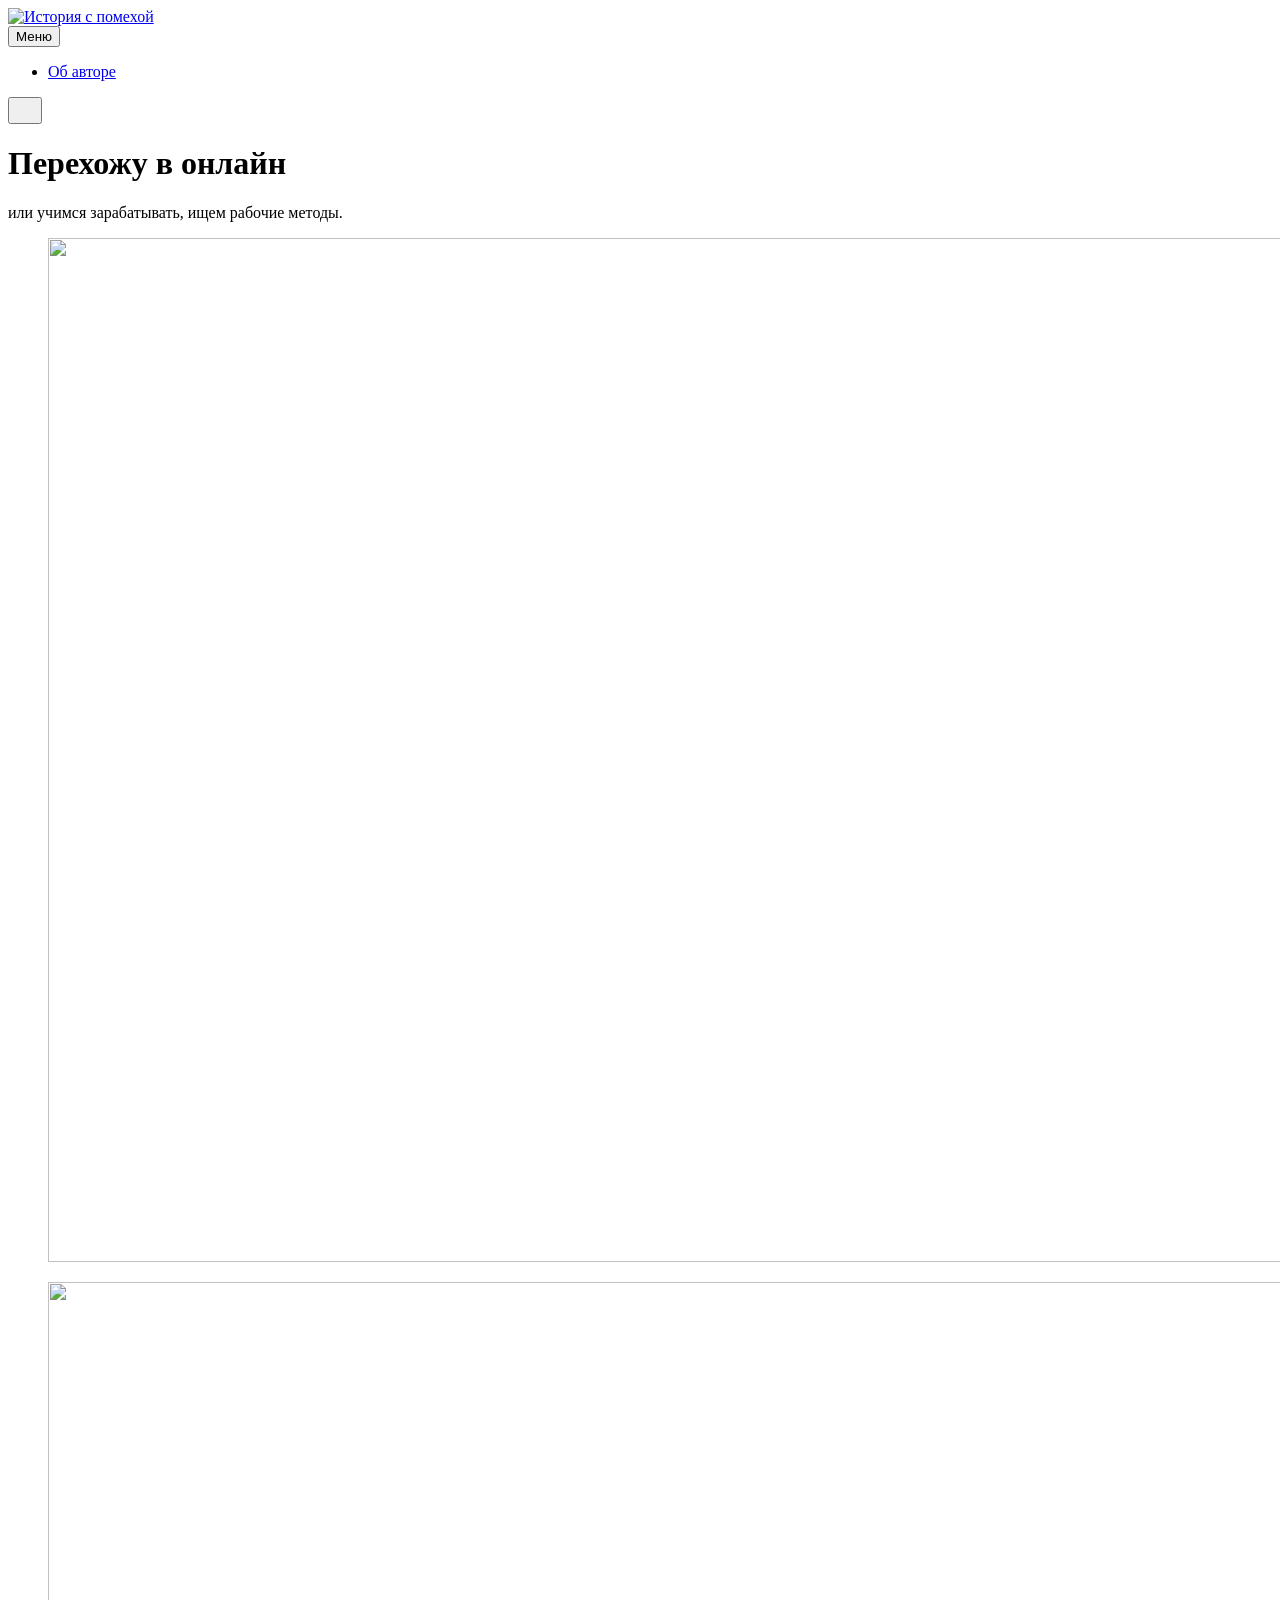
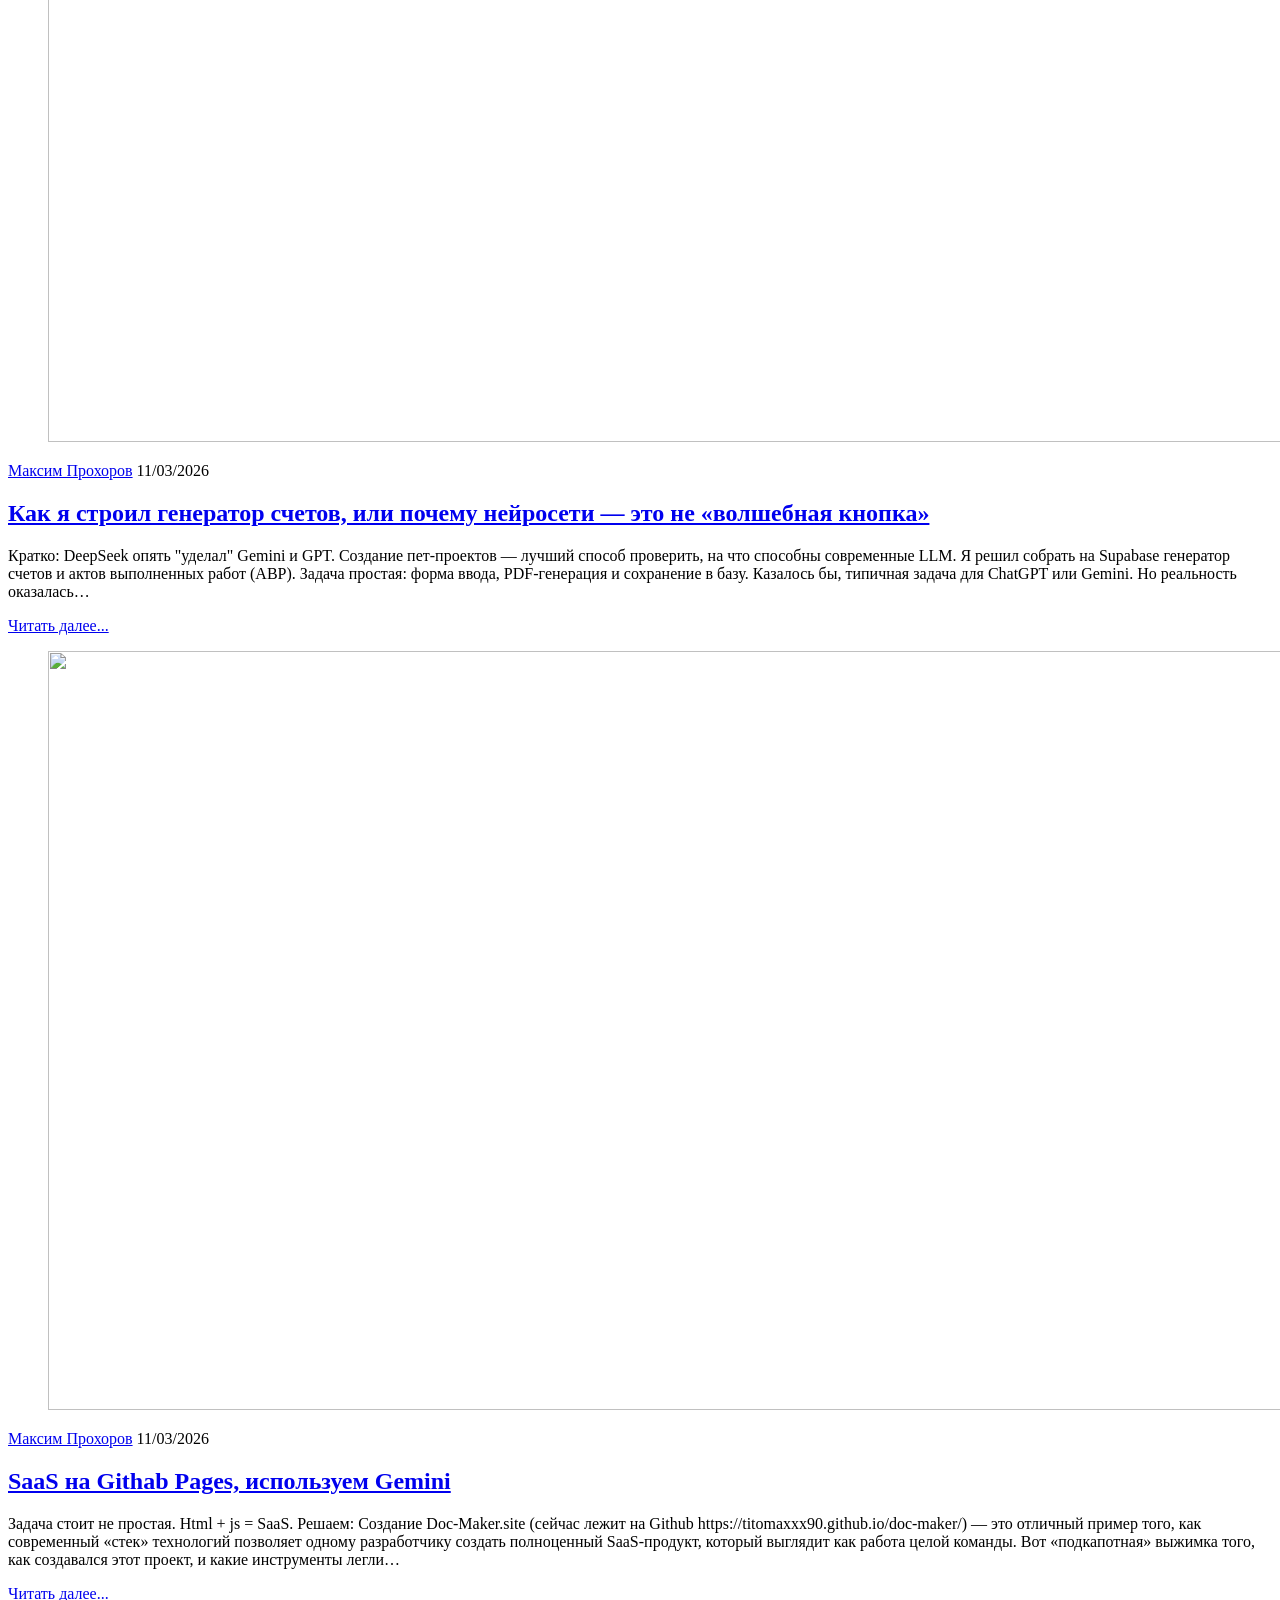
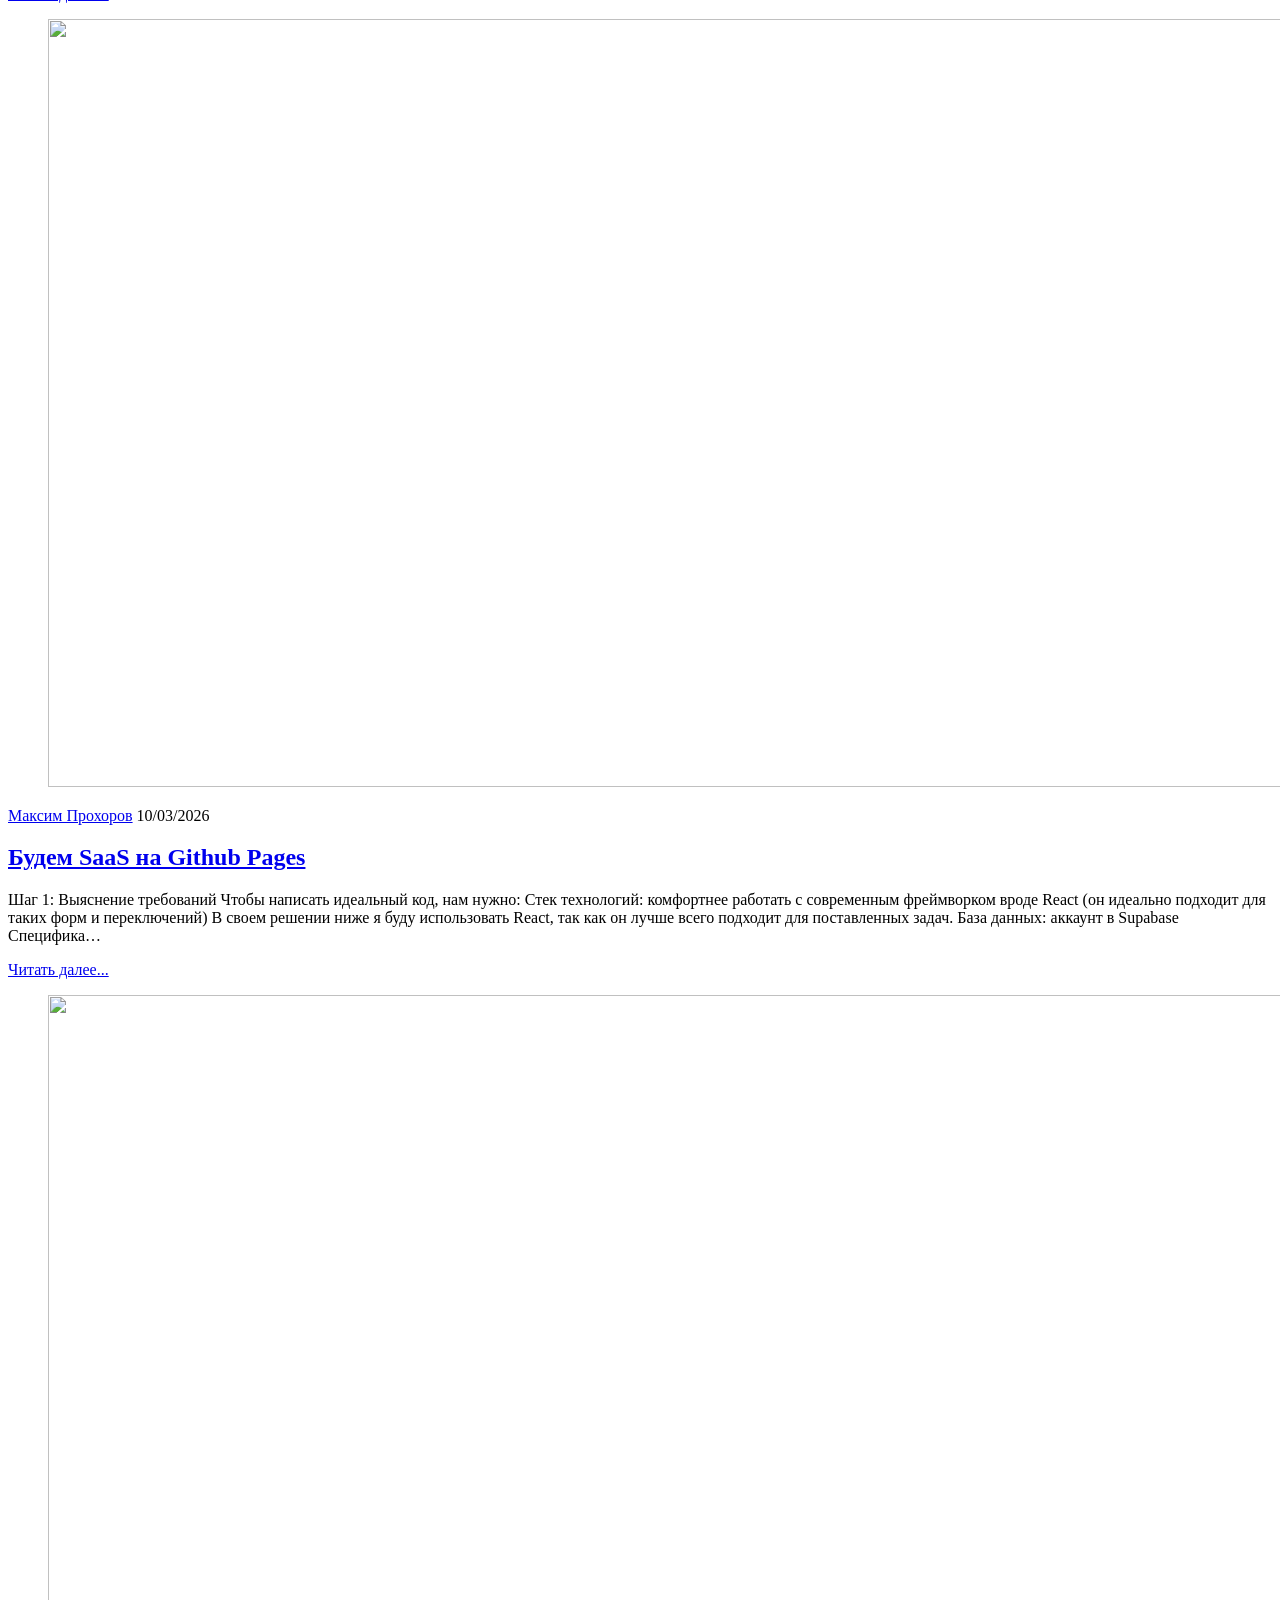
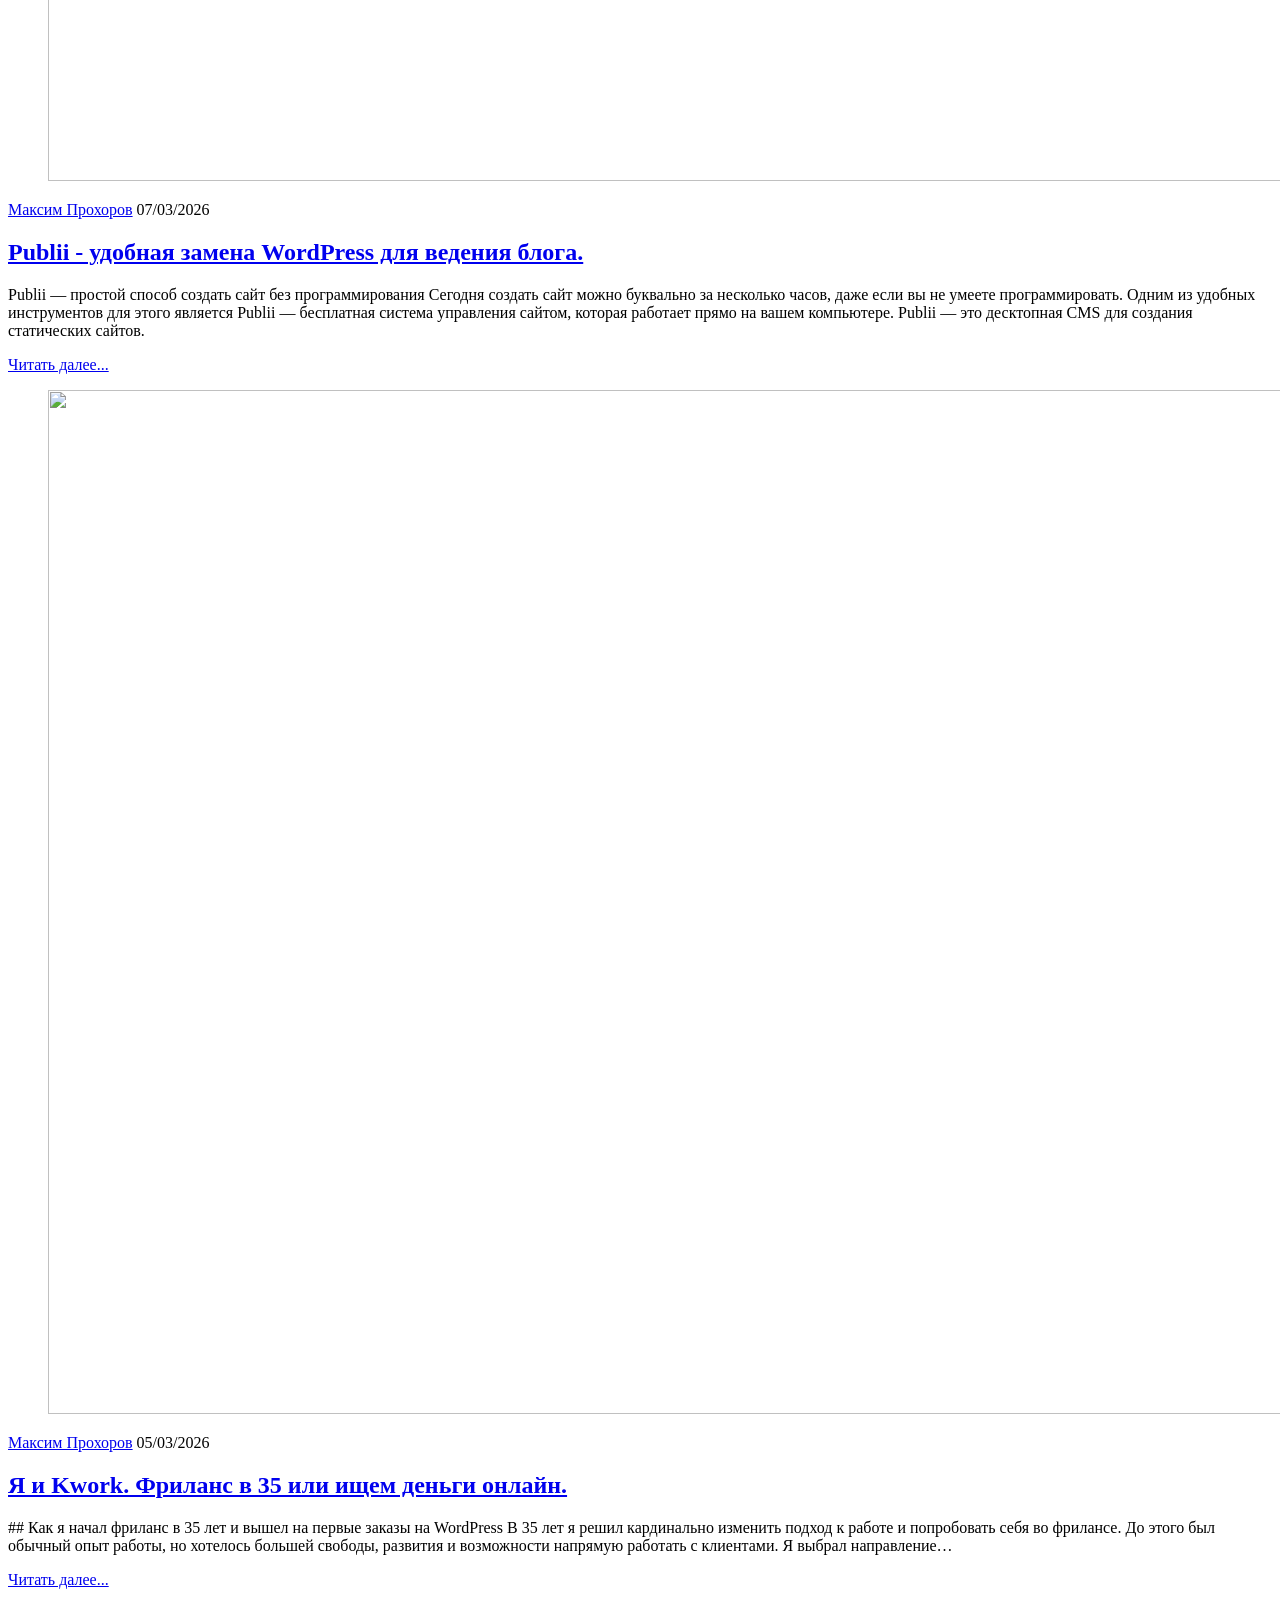
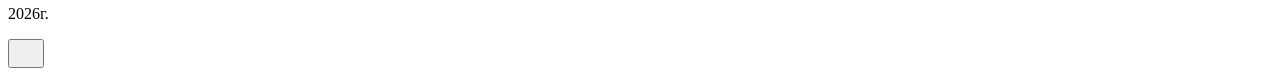
==== commit e65accee: "Updated from Publii" ====
--- a/index.html
+++ b/index.html
@@ -1,6 +1,6 @@
 <!DOCTYPE html><html lang="ru"><head><meta charset="utf-8"><meta http-equiv="X-UA-Compatible" content="IE=edge"><meta name="viewport" content="width=device-width,initial-scale=1"><title>История с помехой</title><meta name="generator" content="Publii Open-Source CMS for Static Site"><link rel="canonical" href="https://titomaxxx90.github.io/make-money-online/"><link rel="alternate" type="application/atom+xml" href="https://titomaxxx90.github.io/make-money-online/feed.xml" title="История с помехой - RSS"><link rel="alternate" type="application/json" href="https://titomaxxx90.github.io/make-money-online/feed.json" title="История с помехой - JSON"><meta property="og:title" content="История с помехой"><meta property="og:image" content="https://titomaxxx90.github.io/make-money-online/media/website/Blog-ISP-LOGO.PNG"><meta property="og:image:width" content="892"><meta property="og:image:height" content="355"><meta property="og:site_name" content="История с помехой"><meta property="og:description" content=""><meta property="og:url" content="https://titomaxxx90.github.io/make-money-online/"><meta property="og:type" content="website"><link rel="stylesheet" href="https://titomaxxx90.github.io/make-money-online/assets/css/style.css?v=1d82422ac5c29a2530a4034bec19156a"><script type="application/ld+json">{"@context":"http://schema.org","@type":"Organization","name":"История с помехой","logo":"https://titomaxxx90.github.io/make-money-online/media/website/Blog-ISP-LOGO.PNG","url":"https://titomaxxx90.github.io/make-money-online/"}</script><noscript><style>img[loading] {
                     opacity: 1;
-                }</style></noscript></head><body class="home-template"><header class="top js-header"><a class="logo" href="https://titomaxxx90.github.io/make-money-online/"><img src="https://titomaxxx90.github.io/make-money-online/media/website/Blog-ISP-LOGO.PNG" alt="История с помехой" width="892" height="355"></a><nav class="navbar js-navbar"><button class="navbar__toggle js-toggle" aria-label="Меню" aria-haspopup="true" aria-expanded="false"><span class="navbar__toggle-box"><span class="navbar__toggle-inner">Меню</span></span></button><ul class="navbar__menu"><li><a href="https://titomaxxx90.github.io/make-money-online/chto-rasskazat.html" target="_self">Об авторе</a></li></ul></nav><div class="search"><div class="search__overlay js-search-overlay"><div class="wrapper search__overlay-inner"></div></div><button class="search__btn btn--icon js-search-btn" aria-label="Поиск"><svg height="18" width="18" role="presentation" focusable="false"><use xlink:href="https://titomaxxx90.github.io/make-money-online/assets/svg/svg-map.svg#search"/></svg></button></div></header><main><div class="hero"><header class="hero__content"><div class="wrapper"><h1>Перехожу в онлайн</h1><p>или учимся зарабатывать, ищем рабочие методы.</p></div></header><figure class="hero__image"><div class="hero__image-wrapper"><img src="https://titomaxxx90.github.io/make-money-online/media/website/ChatGPT-Image-10-mar.-2026-g.-11_40_12.png" srcset="https://titomaxxx90.github.io/make-money-online/media/website/responsive/ChatGPT-Image-10-mar.-2026-g.-11_40_12-xs.png 640w, https://titomaxxx90.github.io/make-money-online/media/website/responsive/ChatGPT-Image-10-mar.-2026-g.-11_40_12-sm.png 768w, https://titomaxxx90.github.io/make-money-online/media/website/responsive/ChatGPT-Image-10-mar.-2026-g.-11_40_12-md.png 1024w, https://titomaxxx90.github.io/make-money-online/media/website/responsive/ChatGPT-Image-10-mar.-2026-g.-11_40_12-lg.png 1366w, https://titomaxxx90.github.io/make-money-online/media/website/responsive/ChatGPT-Image-10-mar.-2026-g.-11_40_12-xl.png 1600w, https://titomaxxx90.github.io/make-money-online/media/website/responsive/ChatGPT-Image-10-mar.-2026-g.-11_40_12-2xl.png 1920w" sizes="88vw" loading="eager" width="1536" height="1024" alt=""></div></figure></div><div class="wrapper feed"><article class="feed__item"><figure class="feed__image"><img src="https://titomaxxx90.github.io/make-money-online/media/posts/5/SaaS2.PNG" srcset="https://titomaxxx90.github.io/make-money-online/media/posts/5/responsive/SaaS2-xs.PNG 640w, https://titomaxxx90.github.io/make-money-online/media/posts/5/responsive/SaaS2-sm.PNG 768w, https://titomaxxx90.github.io/make-money-online/media/posts/5/responsive/SaaS2-md.PNG 1024w" sizes="(min-width: 600px) calc(4.38vw + 143px), 87.86vw" loading="lazy" height="759" width="1588" alt=""></figure><div class="feed__content"><header><div class="feed__meta"><a href="https://titomaxxx90.github.io/make-money-online/authors/maksim-prohorov/" class="feed__author">Максим Прохоров</a> <time datetime="2026-03-11T00:05" class="feed__date">11/03/2026</time></div><h2 class="feed__title"><a href="https://titomaxxx90.github.io/make-money-online/saas-na-githab-pages-ispolzuem-gemini.html">SaaS на Githab Pages, используем Gemini</a></h2></header><p>Задача стоит не простая. Html + js = SaaS. Решаем: Создание Doc-Maker.site (сейчас лежит на Github https://titomaxxx90.github.io/doc-maker/) — это отличный пример того, как современный «стек» технологий позволяет одному разработчику создать полноценный SaaS-продукт, который выглядит как работа целой команды. Вот «подкапотная» выжимка того, как создавался этот проект, и какие инструменты легли&hellip;</p><a href="https://titomaxxx90.github.io/make-money-online/saas-na-githab-pages-ispolzuem-gemini.html" class="readmore feed__readmore">Читать далее...</a></div></article><article class="feed__item"><figure class="feed__image"><img src="https://titomaxxx90.github.io/make-money-online/media/posts/4/Gemini_Generated_Image_prujyjprujyjpruj.png" srcset="https://titomaxxx90.github.io/make-money-online/media/posts/4/responsive/Gemini_Generated_Image_prujyjprujyjpruj-xs.png 640w, https://titomaxxx90.github.io/make-money-online/media/posts/4/responsive/Gemini_Generated_Image_prujyjprujyjpruj-sm.png 768w, https://titomaxxx90.github.io/make-money-online/media/posts/4/responsive/Gemini_Generated_Image_prujyjprujyjpruj-md.png 1024w" sizes="(min-width: 600px) calc(4.38vw + 143px), 87.86vw" loading="lazy" height="768" width="1408" alt=""></figure><div class="feed__content"><header><div class="feed__meta"><a href="https://titomaxxx90.github.io/make-money-online/authors/maksim-prohorov/" class="feed__author">Максим Прохоров</a> <time datetime="2026-03-10T11:28" class="feed__date">10/03/2026</time></div><h2 class="feed__title"><a href="https://titomaxxx90.github.io/make-money-online/budem-saas-na-github-pages.html">Будем SaaS на Github Pages</a></h2></header><p>Шаг 1: Выяснение требований Чтобы написать идеальный код, нам нужно: Стек технологий: комфортнее работать с современным фреймворком вроде React (он идеально подходит для таких форм и переключений) В своем решении ниже я буду использовать React, так как он лучше всего подходит для поставленных задач. База данных: аккаунт в Supabase Специфика&hellip;</p><a href="https://titomaxxx90.github.io/make-money-online/budem-saas-na-github-pages.html" class="readmore feed__readmore">Читать далее...</a></div></article><article class="feed__item"><figure class="feed__image"><img src="https://titomaxxx90.github.io/make-money-online/media/posts/3/Snimok.PNG" srcset="https://titomaxxx90.github.io/make-money-online/media/posts/3/responsive/Snimok-xs.PNG 640w, https://titomaxxx90.github.io/make-money-online/media/posts/3/responsive/Snimok-sm.PNG 768w, https://titomaxxx90.github.io/make-money-online/media/posts/3/responsive/Snimok-md.PNG 1024w" sizes="(min-width: 600px) calc(4.38vw + 143px), 87.86vw" loading="lazy" height="786" width="1594" alt=""></figure><div class="feed__content"><header><div class="feed__meta"><a href="https://titomaxxx90.github.io/make-money-online/authors/maksim-prohorov/" class="feed__author">Максим Прохоров</a> <time datetime="2026-03-07T17:45" class="feed__date">07/03/2026</time></div><h2 class="feed__title"><a href="https://titomaxxx90.github.io/make-money-online/publii-udobnaya-zamena-wordpress-dlya-vedeniya-bloga.html">Publii - удобная замена WordPress для ведения блога.</a></h2></header><p>Publii — простой способ создать сайт без программирования Сегодня создать сайт можно буквально за несколько часов, даже если вы не умеете программировать. Одним из удобных инструментов для этого является Publii — бесплатная система управления сайтом, которая работает прямо на вашем компьютере. Publii — это десктопная CMS для создания статических сайтов.</p><a href="https://titomaxxx90.github.io/make-money-online/publii-udobnaya-zamena-wordpress-dlya-vedeniya-bloga.html" class="readmore feed__readmore">Читать далее...</a></div></article><article class="feed__item"><figure class="feed__image"><img src="https://titomaxxx90.github.io/make-money-online/media/posts/1/c203330d-debc-455e-9faf-12140e266d69.png" srcset="https://titomaxxx90.github.io/make-money-online/media/posts/1/responsive/c203330d-debc-455e-9faf-12140e266d69-xs.png 640w, https://titomaxxx90.github.io/make-money-online/media/posts/1/responsive/c203330d-debc-455e-9faf-12140e266d69-sm.png 768w, https://titomaxxx90.github.io/make-money-online/media/posts/1/responsive/c203330d-debc-455e-9faf-12140e266d69-md.png 1024w" sizes="(min-width: 600px) calc(4.38vw + 143px), 87.86vw" loading="lazy" height="1024" width="1536" alt=""></figure><div class="feed__content"><header><div class="feed__meta"><a href="https://titomaxxx90.github.io/make-money-online/authors/maksim-prohorov/" class="feed__author">Максим Прохоров</a> <time datetime="2026-03-05T22:33" class="feed__date">05/03/2026</time></div><h2 class="feed__title"><a href="https://titomaxxx90.github.io/make-money-online/ya-i-kwork-frilans-v-35-ili-ishchem-dengi-onlayn.html">Я и Kwork. Фриланс в 35 или ищем деньги онлайн.</a></h2></header><p>## Как я начал фриланс в 35 лет и вышел на первые заказы на WordPress В 35 лет я решил кардинально изменить подход к работе и попробовать себя во фрилансе. До этого был обычный опыт работы, но хотелось большей свободы, развития и возможности напрямую работать с клиентами. Я выбрал направление&hellip;</p><a href="https://titomaxxx90.github.io/make-money-online/ya-i-kwork-frilans-v-35-ili-ishchem-dengi-onlayn.html" class="readmore feed__readmore">Читать далее...</a></div></article></div></main><footer class="footer"><div class="wrapper"><div class="footer__copyright"><p>2026г. </p></div><button id="backToTop" class="footer__bttop" aria-label="Наверх" title="Наверх"><svg width="20" height="20"><use xlink:href="https://titomaxxx90.github.io/make-money-online/assets/svg/svg-map.svg#toparrow"/></svg></button></div></footer><script defer="defer" src="https://titomaxxx90.github.io/make-money-online/assets/js/scripts.min.js?v=d0fc1030089a37f93a2d51bf6d07565c"></script><script>window.publiiThemeMenuConfig={mobileMenuMode:'sidebar',animationSpeed:300,submenuWidth: 90,doubleClickTime:500,mobileMenuExpandableSubmenus:true,relatedContainerForOverlayMenuSelector:'.top'};</script><script>var images = document.querySelectorAll('img[loading]');
+                }</style></noscript></head><body class="home-template"><header class="top js-header"><a class="logo" href="https://titomaxxx90.github.io/make-money-online/"><img src="https://titomaxxx90.github.io/make-money-online/media/website/Blog-ISP-LOGO.PNG" alt="История с помехой" width="892" height="355"></a><nav class="navbar js-navbar"><button class="navbar__toggle js-toggle" aria-label="Меню" aria-haspopup="true" aria-expanded="false"><span class="navbar__toggle-box"><span class="navbar__toggle-inner">Меню</span></span></button><ul class="navbar__menu"><li><a href="https://titomaxxx90.github.io/make-money-online/chto-rasskazat.html" target="_self">Об авторе</a></li></ul></nav><div class="search"><div class="search__overlay js-search-overlay"><div class="wrapper search__overlay-inner"></div></div><button class="search__btn btn--icon js-search-btn" aria-label="Поиск"><svg height="18" width="18" role="presentation" focusable="false"><use xlink:href="https://titomaxxx90.github.io/make-money-online/assets/svg/svg-map.svg#search"/></svg></button></div></header><main><div class="hero"><header class="hero__content"><div class="wrapper"><h1>Перехожу в онлайн</h1><p>или учимся зарабатывать, ищем рабочие методы.</p></div></header><figure class="hero__image"><div class="hero__image-wrapper"><img src="https://titomaxxx90.github.io/make-money-online/media/website/ChatGPT-Image-10-mar.-2026-g.-11_40_12.png" srcset="https://titomaxxx90.github.io/make-money-online/media/website/responsive/ChatGPT-Image-10-mar.-2026-g.-11_40_12-xs.png 640w, https://titomaxxx90.github.io/make-money-online/media/website/responsive/ChatGPT-Image-10-mar.-2026-g.-11_40_12-sm.png 768w, https://titomaxxx90.github.io/make-money-online/media/website/responsive/ChatGPT-Image-10-mar.-2026-g.-11_40_12-md.png 1024w, https://titomaxxx90.github.io/make-money-online/media/website/responsive/ChatGPT-Image-10-mar.-2026-g.-11_40_12-lg.png 1366w, https://titomaxxx90.github.io/make-money-online/media/website/responsive/ChatGPT-Image-10-mar.-2026-g.-11_40_12-xl.png 1600w, https://titomaxxx90.github.io/make-money-online/media/website/responsive/ChatGPT-Image-10-mar.-2026-g.-11_40_12-2xl.png 1920w" sizes="88vw" loading="eager" width="1536" height="1024" alt=""></div></figure></div><div class="wrapper feed"><article class="feed__item"><figure class="feed__image"><img src="https://titomaxxx90.github.io/make-money-online/media/posts/6/DeepSeek.PNG" srcset="https://titomaxxx90.github.io/make-money-online/media/posts/6/responsive/DeepSeek-xs.PNG 640w, https://titomaxxx90.github.io/make-money-online/media/posts/6/responsive/DeepSeek-sm.PNG 768w, https://titomaxxx90.github.io/make-money-online/media/posts/6/responsive/DeepSeek-md.PNG 1024w" sizes="(min-width: 600px) calc(4.38vw + 143px), 87.86vw" loading="lazy" height="760" width="1538" alt=""></figure><div class="feed__content"><header><div class="feed__meta"><a href="https://titomaxxx90.github.io/make-money-online/authors/maksim-prohorov/" class="feed__author">Максим Прохоров</a> <time datetime="2026-03-11T14:30" class="feed__date">11/03/2026</time></div><h2 class="feed__title"><a href="https://titomaxxx90.github.io/make-money-online/kak-ya-stroil-generator-schetov-ili-pochemu-neyroseti-eto-ne-volshebnaya-knopka.html">Как я строил генератор счетов, или почему нейросети — это не «волшебная кнопка»</a></h2></header><p>Кратко: DeepSeek опять "уделал" Gemini и GPT. Создание пет-проектов — лучший способ проверить, на что способны современные LLM. Я решил собрать на Supabase генератор счетов и актов выполненных работ (АВР). Задача простая: форма ввода, PDF-генерация и сохранение в базу. Казалось бы, типичная задача для ChatGPT или Gemini. Но реальность оказалась&hellip;</p><a href="https://titomaxxx90.github.io/make-money-online/kak-ya-stroil-generator-schetov-ili-pochemu-neyroseti-eto-ne-volshebnaya-knopka.html" class="readmore feed__readmore">Читать далее...</a></div></article><article class="feed__item"><figure class="feed__image"><img src="https://titomaxxx90.github.io/make-money-online/media/posts/5/SaaS2.PNG" srcset="https://titomaxxx90.github.io/make-money-online/media/posts/5/responsive/SaaS2-xs.PNG 640w, https://titomaxxx90.github.io/make-money-online/media/posts/5/responsive/SaaS2-sm.PNG 768w, https://titomaxxx90.github.io/make-money-online/media/posts/5/responsive/SaaS2-md.PNG 1024w" sizes="(min-width: 600px) calc(4.38vw + 143px), 87.86vw" loading="lazy" height="759" width="1588" alt=""></figure><div class="feed__content"><header><div class="feed__meta"><a href="https://titomaxxx90.github.io/make-money-online/authors/maksim-prohorov/" class="feed__author">Максим Прохоров</a> <time datetime="2026-03-11T00:05" class="feed__date">11/03/2026</time></div><h2 class="feed__title"><a href="https://titomaxxx90.github.io/make-money-online/saas-na-githab-pages-ispolzuem-gemini.html">SaaS на Githab Pages, используем Gemini</a></h2></header><p>Задача стоит не простая. Html + js = SaaS. Решаем: Создание Doc-Maker.site (сейчас лежит на Github https://titomaxxx90.github.io/doc-maker/) — это отличный пример того, как современный «стек» технологий позволяет одному разработчику создать полноценный SaaS-продукт, который выглядит как работа целой команды. Вот «подкапотная» выжимка того, как создавался этот проект, и какие инструменты легли&hellip;</p><a href="https://titomaxxx90.github.io/make-money-online/saas-na-githab-pages-ispolzuem-gemini.html" class="readmore feed__readmore">Читать далее...</a></div></article><article class="feed__item"><figure class="feed__image"><img src="https://titomaxxx90.github.io/make-money-online/media/posts/4/Gemini_Generated_Image_prujyjprujyjpruj.png" srcset="https://titomaxxx90.github.io/make-money-online/media/posts/4/responsive/Gemini_Generated_Image_prujyjprujyjpruj-xs.png 640w, https://titomaxxx90.github.io/make-money-online/media/posts/4/responsive/Gemini_Generated_Image_prujyjprujyjpruj-sm.png 768w, https://titomaxxx90.github.io/make-money-online/media/posts/4/responsive/Gemini_Generated_Image_prujyjprujyjpruj-md.png 1024w" sizes="(min-width: 600px) calc(4.38vw + 143px), 87.86vw" loading="lazy" height="768" width="1408" alt=""></figure><div class="feed__content"><header><div class="feed__meta"><a href="https://titomaxxx90.github.io/make-money-online/authors/maksim-prohorov/" class="feed__author">Максим Прохоров</a> <time datetime="2026-03-10T11:28" class="feed__date">10/03/2026</time></div><h2 class="feed__title"><a href="https://titomaxxx90.github.io/make-money-online/budem-saas-na-github-pages.html">Будем SaaS на Github Pages</a></h2></header><p>Шаг 1: Выяснение требований Чтобы написать идеальный код, нам нужно: Стек технологий: комфортнее работать с современным фреймворком вроде React (он идеально подходит для таких форм и переключений) В своем решении ниже я буду использовать React, так как он лучше всего подходит для поставленных задач. База данных: аккаунт в Supabase Специфика&hellip;</p><a href="https://titomaxxx90.github.io/make-money-online/budem-saas-na-github-pages.html" class="readmore feed__readmore">Читать далее...</a></div></article><article class="feed__item"><figure class="feed__image"><img src="https://titomaxxx90.github.io/make-money-online/media/posts/3/Snimok.PNG" srcset="https://titomaxxx90.github.io/make-money-online/media/posts/3/responsive/Snimok-xs.PNG 640w, https://titomaxxx90.github.io/make-money-online/media/posts/3/responsive/Snimok-sm.PNG 768w, https://titomaxxx90.github.io/make-money-online/media/posts/3/responsive/Snimok-md.PNG 1024w" sizes="(min-width: 600px) calc(4.38vw + 143px), 87.86vw" loading="lazy" height="786" width="1594" alt=""></figure><div class="feed__content"><header><div class="feed__meta"><a href="https://titomaxxx90.github.io/make-money-online/authors/maksim-prohorov/" class="feed__author">Максим Прохоров</a> <time datetime="2026-03-07T17:45" class="feed__date">07/03/2026</time></div><h2 class="feed__title"><a href="https://titomaxxx90.github.io/make-money-online/publii-udobnaya-zamena-wordpress-dlya-vedeniya-bloga.html">Publii - удобная замена WordPress для ведения блога.</a></h2></header><p>Publii — простой способ создать сайт без программирования Сегодня создать сайт можно буквально за несколько часов, даже если вы не умеете программировать. Одним из удобных инструментов для этого является Publii — бесплатная система управления сайтом, которая работает прямо на вашем компьютере. Publii — это десктопная CMS для создания статических сайтов.</p><a href="https://titomaxxx90.github.io/make-money-online/publii-udobnaya-zamena-wordpress-dlya-vedeniya-bloga.html" class="readmore feed__readmore">Читать далее...</a></div></article><article class="feed__item"><figure class="feed__image"><img src="https://titomaxxx90.github.io/make-money-online/media/posts/1/c203330d-debc-455e-9faf-12140e266d69.png" srcset="https://titomaxxx90.github.io/make-money-online/media/posts/1/responsive/c203330d-debc-455e-9faf-12140e266d69-xs.png 640w, https://titomaxxx90.github.io/make-money-online/media/posts/1/responsive/c203330d-debc-455e-9faf-12140e266d69-sm.png 768w, https://titomaxxx90.github.io/make-money-online/media/posts/1/responsive/c203330d-debc-455e-9faf-12140e266d69-md.png 1024w" sizes="(min-width: 600px) calc(4.38vw + 143px), 87.86vw" loading="lazy" height="1024" width="1536" alt=""></figure><div class="feed__content"><header><div class="feed__meta"><a href="https://titomaxxx90.github.io/make-money-online/authors/maksim-prohorov/" class="feed__author">Максим Прохоров</a> <time datetime="2026-03-05T22:33" class="feed__date">05/03/2026</time></div><h2 class="feed__title"><a href="https://titomaxxx90.github.io/make-money-online/ya-i-kwork-frilans-v-35-ili-ishchem-dengi-onlayn.html">Я и Kwork. Фриланс в 35 или ищем деньги онлайн.</a></h2></header><p>## Как я начал фриланс в 35 лет и вышел на первые заказы на WordPress В 35 лет я решил кардинально изменить подход к работе и попробовать себя во фрилансе. До этого был обычный опыт работы, но хотелось большей свободы, развития и возможности напрямую работать с клиентами. Я выбрал направление&hellip;</p><a href="https://titomaxxx90.github.io/make-money-online/ya-i-kwork-frilans-v-35-ili-ishchem-dengi-onlayn.html" class="readmore feed__readmore">Читать далее...</a></div></article></div></main><footer class="footer"><div class="wrapper"><div class="footer__copyright"><p>2026г. </p></div><button id="backToTop" class="footer__bttop" aria-label="Наверх" title="Наверх"><svg width="20" height="20"><use xlink:href="https://titomaxxx90.github.io/make-money-online/assets/svg/svg-map.svg#toparrow"/></svg></button></div></footer><script defer="defer" src="https://titomaxxx90.github.io/make-money-online/assets/js/scripts.min.js?v=d0fc1030089a37f93a2d51bf6d07565c"></script><script>window.publiiThemeMenuConfig={mobileMenuMode:'sidebar',animationSpeed:300,submenuWidth: 90,doubleClickTime:500,mobileMenuExpandableSubmenus:true,relatedContainerForOverlayMenuSelector:'.top'};</script><script>var images = document.querySelectorAll('img[loading]');
         for (var i = 0; i < images.length; i++) {
             if (images[i].complete) {
                 images[i].classList.add('is-loaded');
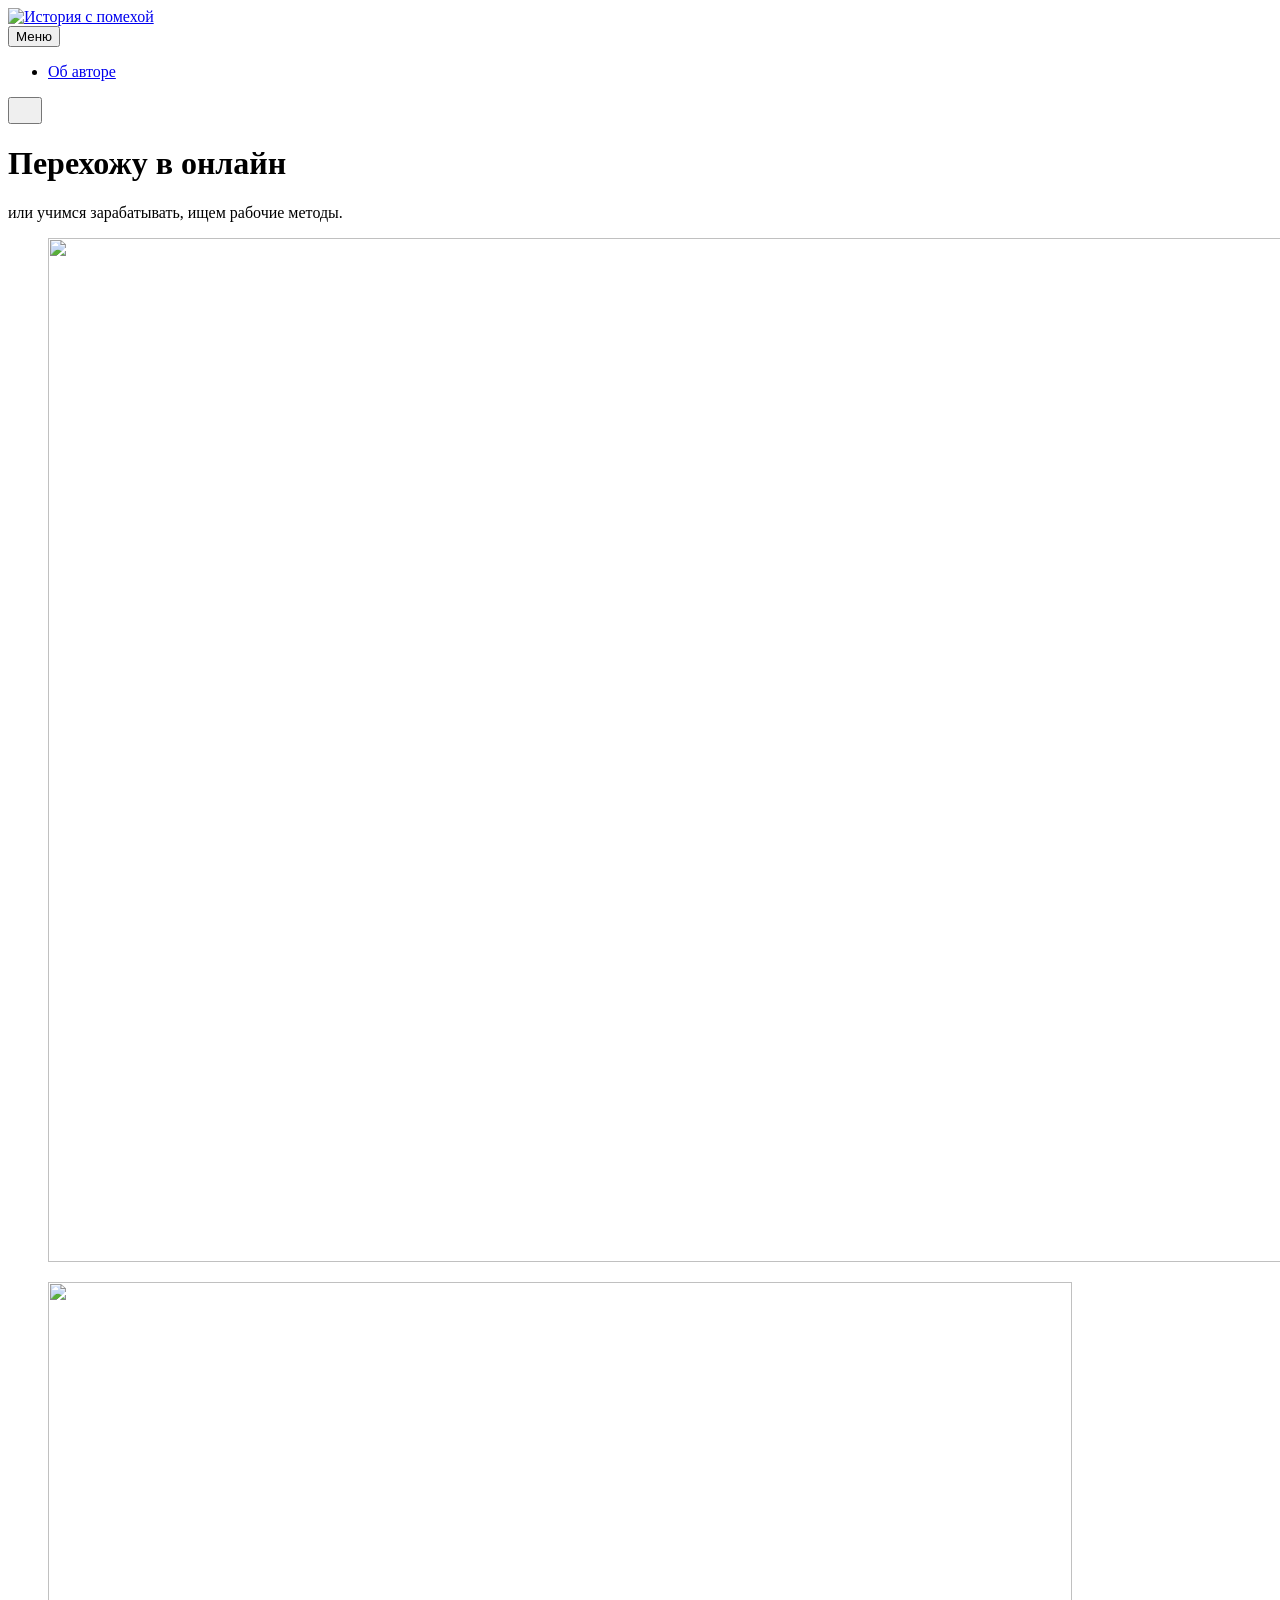
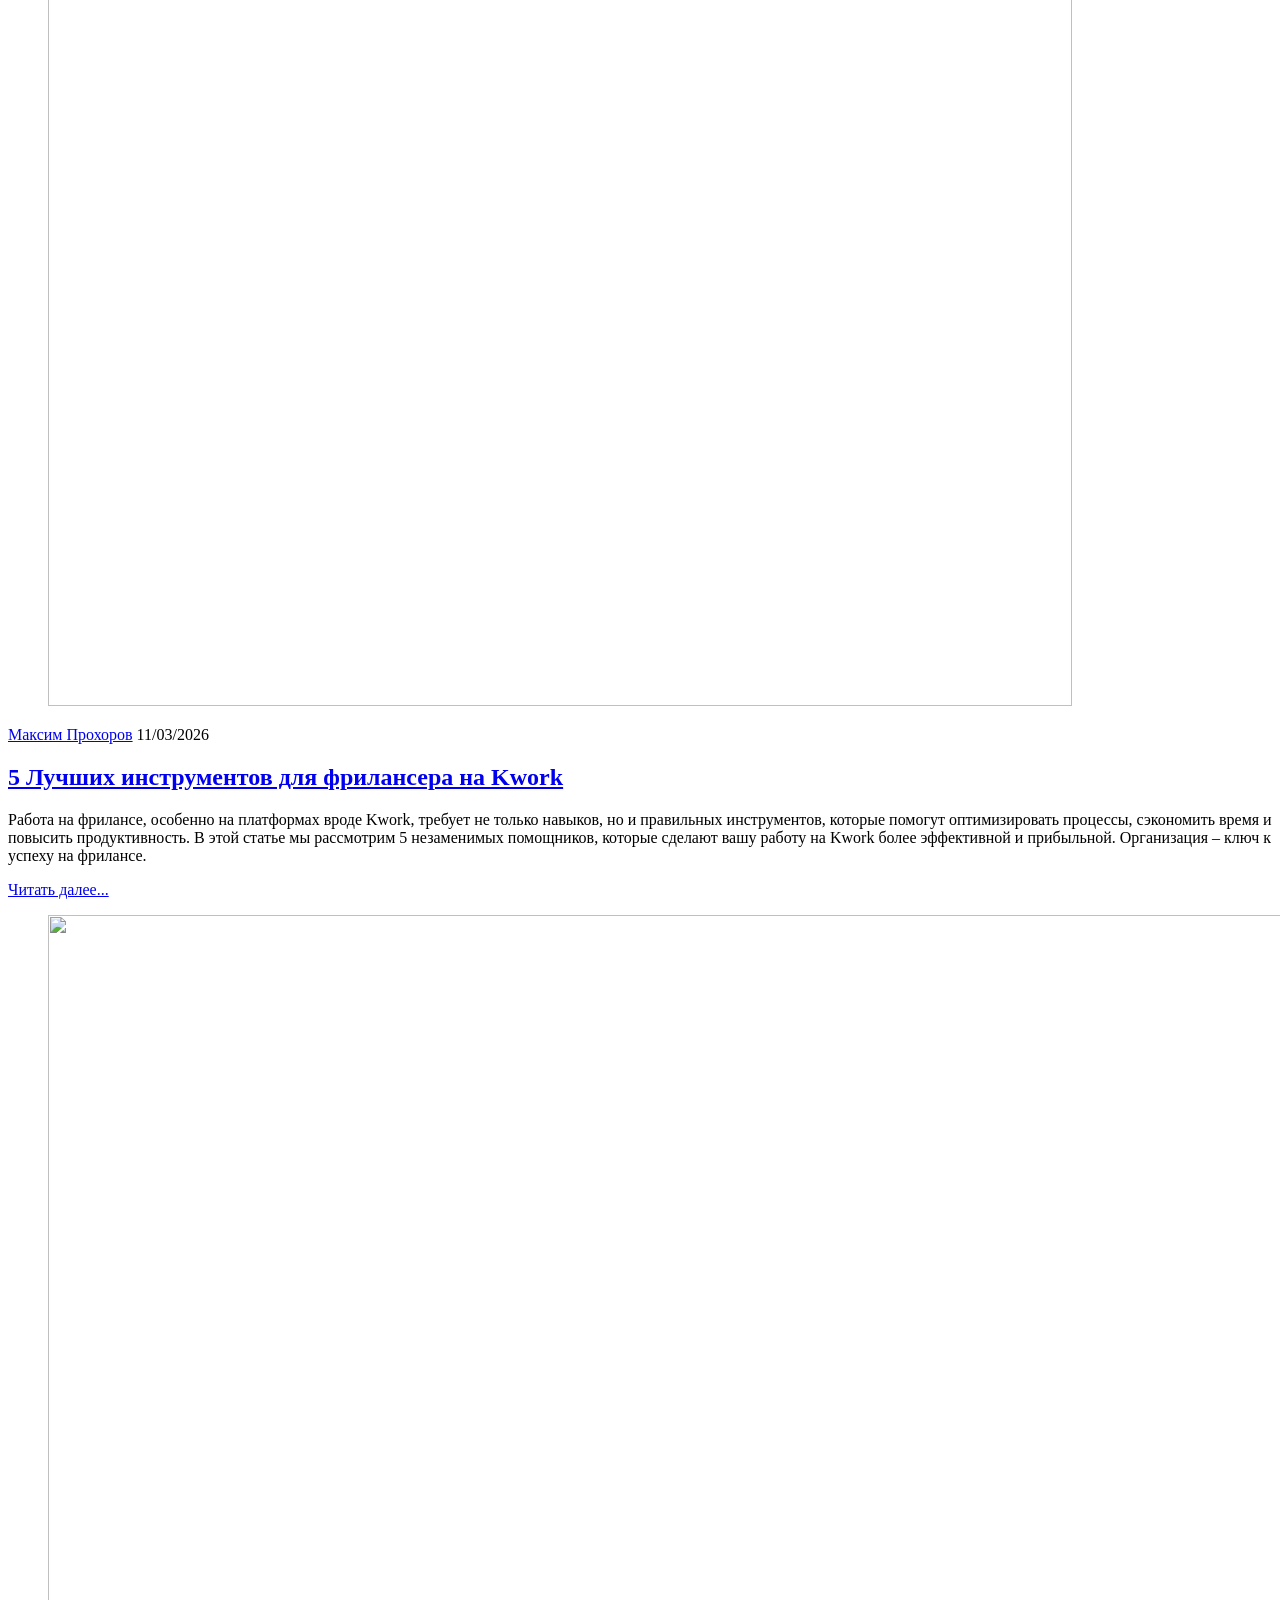
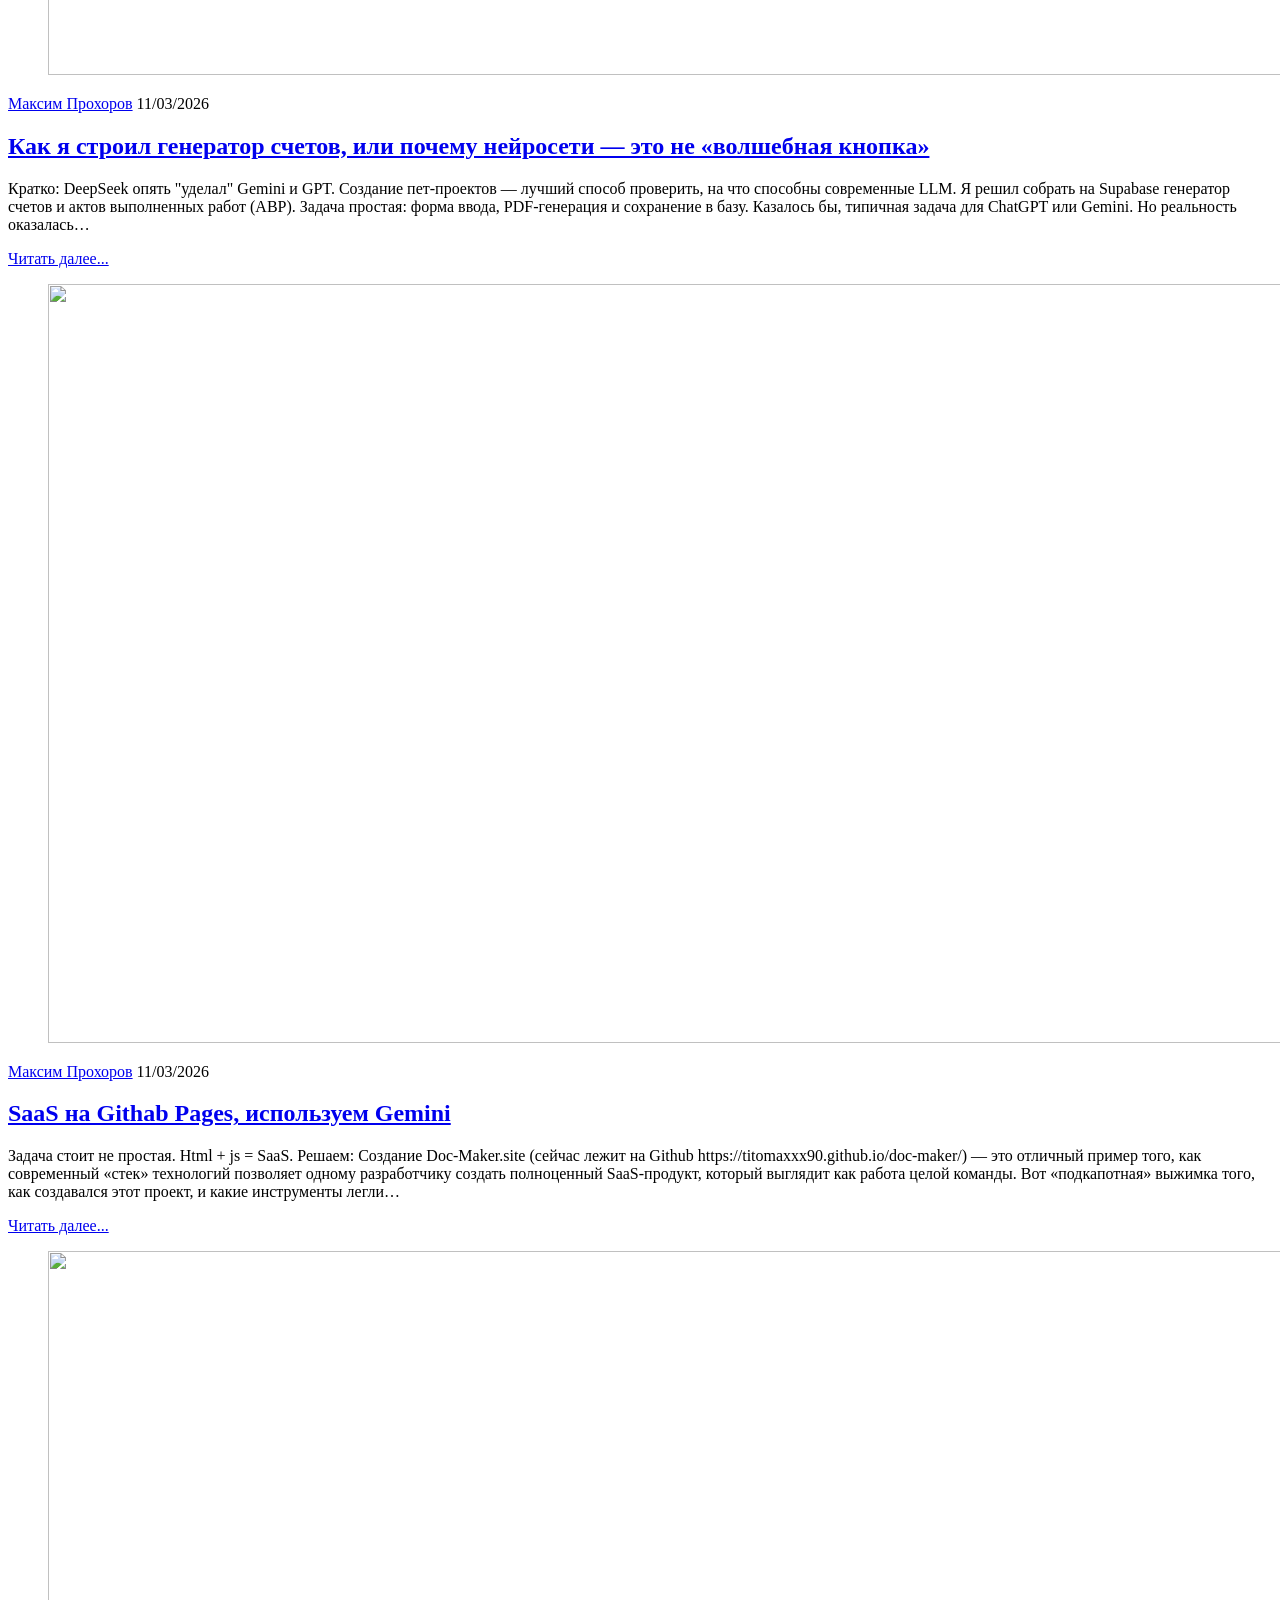
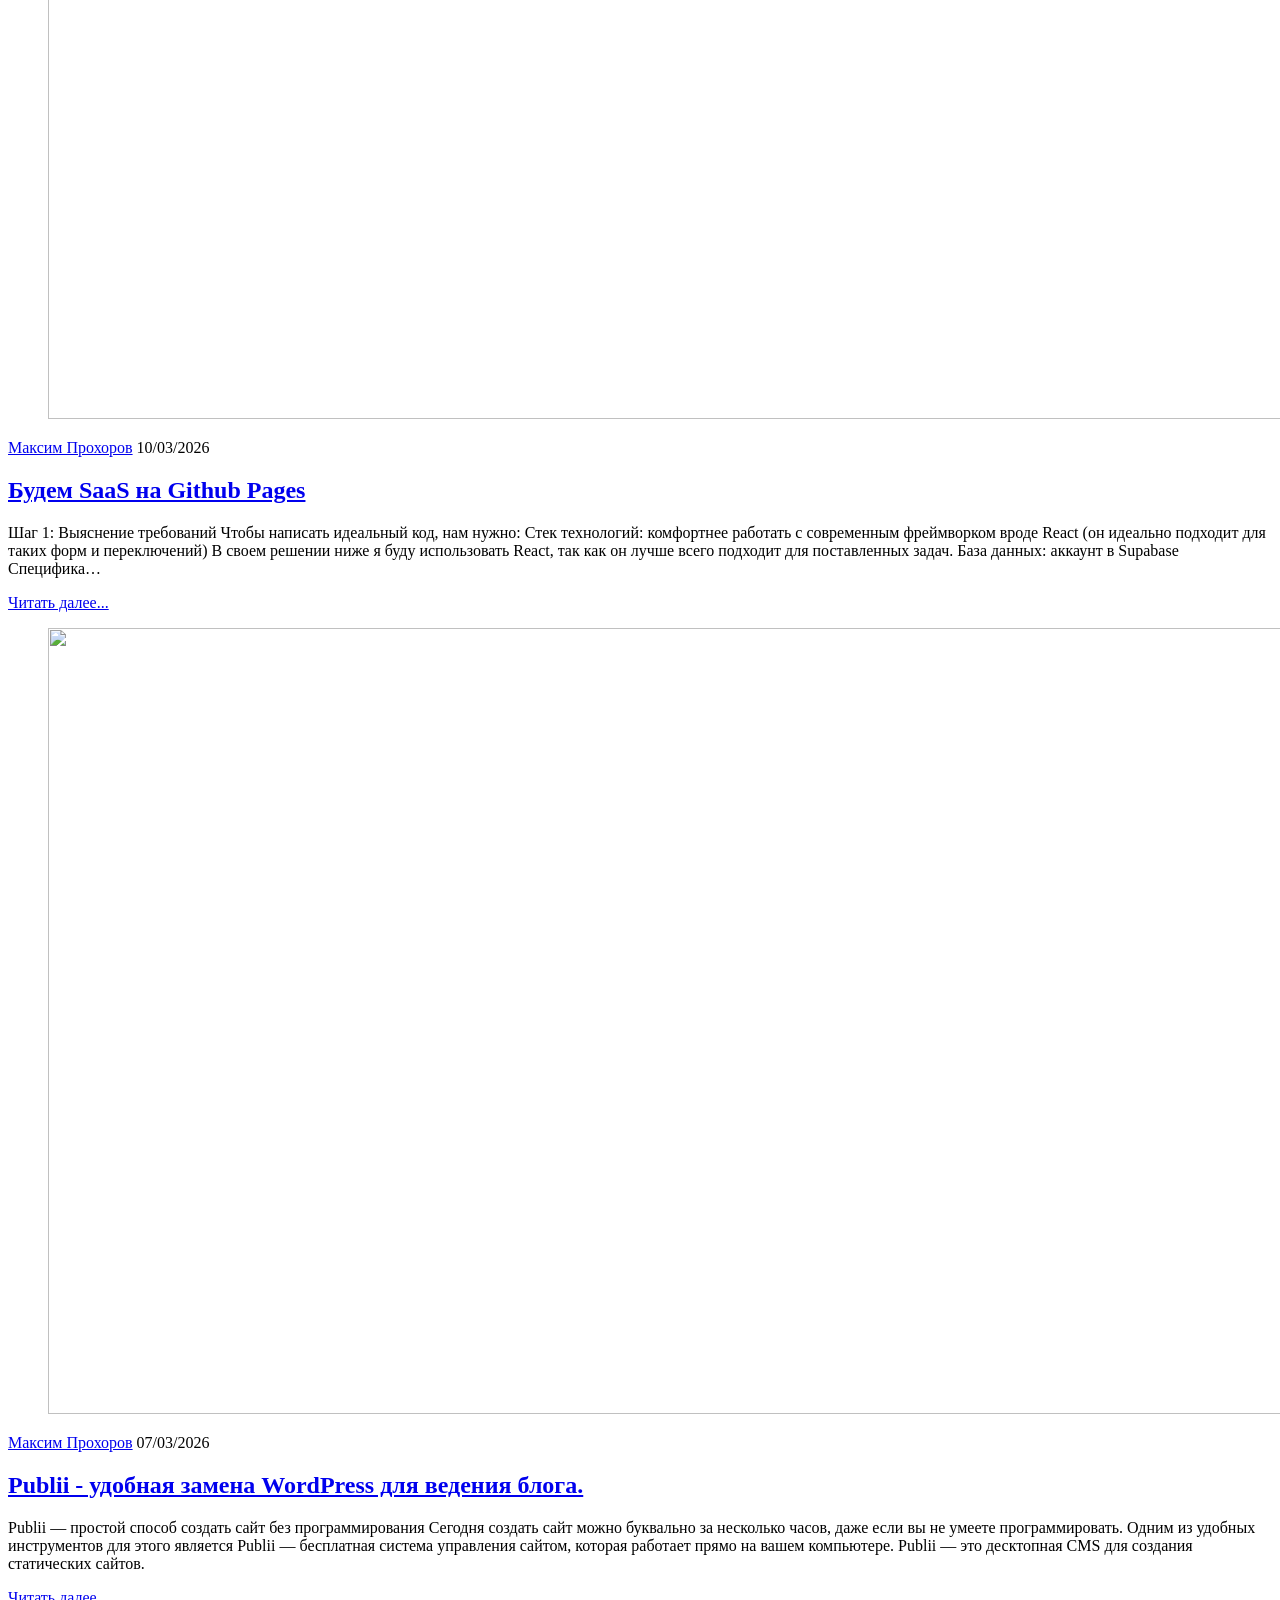
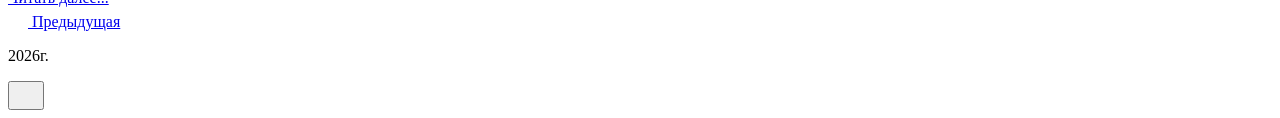
==== commit 8d65ca60: "Updated from Publii" ====
--- a/index.html
+++ b/index.html
@@ -1,6 +1,6 @@
-<!DOCTYPE html><html lang="ru"><head><meta charset="utf-8"><meta http-equiv="X-UA-Compatible" content="IE=edge"><meta name="viewport" content="width=device-width,initial-scale=1"><title>История с помехой</title><meta name="generator" content="Publii Open-Source CMS for Static Site"><link rel="canonical" href="https://titomaxxx90.github.io/make-money-online/"><link rel="alternate" type="application/atom+xml" href="https://titomaxxx90.github.io/make-money-online/feed.xml" title="История с помехой - RSS"><link rel="alternate" type="application/json" href="https://titomaxxx90.github.io/make-money-online/feed.json" title="История с помехой - JSON"><meta property="og:title" content="История с помехой"><meta property="og:image" content="https://titomaxxx90.github.io/make-money-online/media/website/Blog-ISP-LOGO.PNG"><meta property="og:image:width" content="892"><meta property="og:image:height" content="355"><meta property="og:site_name" content="История с помехой"><meta property="og:description" content=""><meta property="og:url" content="https://titomaxxx90.github.io/make-money-online/"><meta property="og:type" content="website"><link rel="stylesheet" href="https://titomaxxx90.github.io/make-money-online/assets/css/style.css?v=1d82422ac5c29a2530a4034bec19156a"><script type="application/ld+json">{"@context":"http://schema.org","@type":"Organization","name":"История с помехой","logo":"https://titomaxxx90.github.io/make-money-online/media/website/Blog-ISP-LOGO.PNG","url":"https://titomaxxx90.github.io/make-money-online/"}</script><noscript><style>img[loading] {
+<!DOCTYPE html><html lang="ru"><head><meta charset="utf-8"><meta http-equiv="X-UA-Compatible" content="IE=edge"><meta name="viewport" content="width=device-width,initial-scale=1"><title>История с помехой</title><meta name="generator" content="Publii Open-Source CMS for Static Site"><link rel="canonical" href="https://titomaxxx90.github.io/make-money-online/"><link rel="alternate" type="application/atom+xml" href="https://titomaxxx90.github.io/make-money-online/feed.xml" title="История с помехой - RSS"><link rel="alternate" type="application/json" href="https://titomaxxx90.github.io/make-money-online/feed.json" title="История с помехой - JSON"><meta property="og:title" content="История с помехой"><meta property="og:image" content="https://titomaxxx90.github.io/make-money-online/media/website/Blog-ISP-LOGO.PNG"><meta property="og:image:width" content="892"><meta property="og:image:height" content="355"><meta property="og:site_name" content="История с помехой"><meta property="og:description" content=""><meta property="og:url" content="https://titomaxxx90.github.io/make-money-online/"><meta property="og:type" content="website"><link rel="next" href="https://titomaxxx90.github.io/make-money-online/page/2/"><link rel="stylesheet" href="https://titomaxxx90.github.io/make-money-online/assets/css/style.css?v=1d82422ac5c29a2530a4034bec19156a"><script type="application/ld+json">{"@context":"http://schema.org","@type":"Organization","name":"История с помехой","logo":"https://titomaxxx90.github.io/make-money-online/media/website/Blog-ISP-LOGO.PNG","url":"https://titomaxxx90.github.io/make-money-online/"}</script><noscript><style>img[loading] {
                     opacity: 1;
-                }</style></noscript></head><body class="home-template"><header class="top js-header"><a class="logo" href="https://titomaxxx90.github.io/make-money-online/"><img src="https://titomaxxx90.github.io/make-money-online/media/website/Blog-ISP-LOGO.PNG" alt="История с помехой" width="892" height="355"></a><nav class="navbar js-navbar"><button class="navbar__toggle js-toggle" aria-label="Меню" aria-haspopup="true" aria-expanded="false"><span class="navbar__toggle-box"><span class="navbar__toggle-inner">Меню</span></span></button><ul class="navbar__menu"><li><a href="https://titomaxxx90.github.io/make-money-online/chto-rasskazat.html" target="_self">Об авторе</a></li></ul></nav><div class="search"><div class="search__overlay js-search-overlay"><div class="wrapper search__overlay-inner"></div></div><button class="search__btn btn--icon js-search-btn" aria-label="Поиск"><svg height="18" width="18" role="presentation" focusable="false"><use xlink:href="https://titomaxxx90.github.io/make-money-online/assets/svg/svg-map.svg#search"/></svg></button></div></header><main><div class="hero"><header class="hero__content"><div class="wrapper"><h1>Перехожу в онлайн</h1><p>или учимся зарабатывать, ищем рабочие методы.</p></div></header><figure class="hero__image"><div class="hero__image-wrapper"><img src="https://titomaxxx90.github.io/make-money-online/media/website/ChatGPT-Image-10-mar.-2026-g.-11_40_12.png" srcset="https://titomaxxx90.github.io/make-money-online/media/website/responsive/ChatGPT-Image-10-mar.-2026-g.-11_40_12-xs.png 640w, https://titomaxxx90.github.io/make-money-online/media/website/responsive/ChatGPT-Image-10-mar.-2026-g.-11_40_12-sm.png 768w, https://titomaxxx90.github.io/make-money-online/media/website/responsive/ChatGPT-Image-10-mar.-2026-g.-11_40_12-md.png 1024w, https://titomaxxx90.github.io/make-money-online/media/website/responsive/ChatGPT-Image-10-mar.-2026-g.-11_40_12-lg.png 1366w, https://titomaxxx90.github.io/make-money-online/media/website/responsive/ChatGPT-Image-10-mar.-2026-g.-11_40_12-xl.png 1600w, https://titomaxxx90.github.io/make-money-online/media/website/responsive/ChatGPT-Image-10-mar.-2026-g.-11_40_12-2xl.png 1920w" sizes="88vw" loading="eager" width="1536" height="1024" alt=""></div></figure></div><div class="wrapper feed"><article class="feed__item"><figure class="feed__image"><img src="https://titomaxxx90.github.io/make-money-online/media/posts/6/DeepSeek.PNG" srcset="https://titomaxxx90.github.io/make-money-online/media/posts/6/responsive/DeepSeek-xs.PNG 640w, https://titomaxxx90.github.io/make-money-online/media/posts/6/responsive/DeepSeek-sm.PNG 768w, https://titomaxxx90.github.io/make-money-online/media/posts/6/responsive/DeepSeek-md.PNG 1024w" sizes="(min-width: 600px) calc(4.38vw + 143px), 87.86vw" loading="lazy" height="760" width="1538" alt=""></figure><div class="feed__content"><header><div class="feed__meta"><a href="https://titomaxxx90.github.io/make-money-online/authors/maksim-prohorov/" class="feed__author">Максим Прохоров</a> <time datetime="2026-03-11T14:30" class="feed__date">11/03/2026</time></div><h2 class="feed__title"><a href="https://titomaxxx90.github.io/make-money-online/kak-ya-stroil-generator-schetov-ili-pochemu-neyroseti-eto-ne-volshebnaya-knopka.html">Как я строил генератор счетов, или почему нейросети — это не «волшебная кнопка»</a></h2></header><p>Кратко: DeepSeek опять "уделал" Gemini и GPT. Создание пет-проектов — лучший способ проверить, на что способны современные LLM. Я решил собрать на Supabase генератор счетов и актов выполненных работ (АВР). Задача простая: форма ввода, PDF-генерация и сохранение в базу. Казалось бы, типичная задача для ChatGPT или Gemini. Но реальность оказалась&hellip;</p><a href="https://titomaxxx90.github.io/make-money-online/kak-ya-stroil-generator-schetov-ili-pochemu-neyroseti-eto-ne-volshebnaya-knopka.html" class="readmore feed__readmore">Читать далее...</a></div></article><article class="feed__item"><figure class="feed__image"><img src="https://titomaxxx90.github.io/make-money-online/media/posts/5/SaaS2.PNG" srcset="https://titomaxxx90.github.io/make-money-online/media/posts/5/responsive/SaaS2-xs.PNG 640w, https://titomaxxx90.github.io/make-money-online/media/posts/5/responsive/SaaS2-sm.PNG 768w, https://titomaxxx90.github.io/make-money-online/media/posts/5/responsive/SaaS2-md.PNG 1024w" sizes="(min-width: 600px) calc(4.38vw + 143px), 87.86vw" loading="lazy" height="759" width="1588" alt=""></figure><div class="feed__content"><header><div class="feed__meta"><a href="https://titomaxxx90.github.io/make-money-online/authors/maksim-prohorov/" class="feed__author">Максим Прохоров</a> <time datetime="2026-03-11T00:05" class="feed__date">11/03/2026</time></div><h2 class="feed__title"><a href="https://titomaxxx90.github.io/make-money-online/saas-na-githab-pages-ispolzuem-gemini.html">SaaS на Githab Pages, используем Gemini</a></h2></header><p>Задача стоит не простая. Html + js = SaaS. Решаем: Создание Doc-Maker.site (сейчас лежит на Github https://titomaxxx90.github.io/doc-maker/) — это отличный пример того, как современный «стек» технологий позволяет одному разработчику создать полноценный SaaS-продукт, который выглядит как работа целой команды. Вот «подкапотная» выжимка того, как создавался этот проект, и какие инструменты легли&hellip;</p><a href="https://titomaxxx90.github.io/make-money-online/saas-na-githab-pages-ispolzuem-gemini.html" class="readmore feed__readmore">Читать далее...</a></div></article><article class="feed__item"><figure class="feed__image"><img src="https://titomaxxx90.github.io/make-money-online/media/posts/4/Gemini_Generated_Image_prujyjprujyjpruj.png" srcset="https://titomaxxx90.github.io/make-money-online/media/posts/4/responsive/Gemini_Generated_Image_prujyjprujyjpruj-xs.png 640w, https://titomaxxx90.github.io/make-money-online/media/posts/4/responsive/Gemini_Generated_Image_prujyjprujyjpruj-sm.png 768w, https://titomaxxx90.github.io/make-money-online/media/posts/4/responsive/Gemini_Generated_Image_prujyjprujyjpruj-md.png 1024w" sizes="(min-width: 600px) calc(4.38vw + 143px), 87.86vw" loading="lazy" height="768" width="1408" alt=""></figure><div class="feed__content"><header><div class="feed__meta"><a href="https://titomaxxx90.github.io/make-money-online/authors/maksim-prohorov/" class="feed__author">Максим Прохоров</a> <time datetime="2026-03-10T11:28" class="feed__date">10/03/2026</time></div><h2 class="feed__title"><a href="https://titomaxxx90.github.io/make-money-online/budem-saas-na-github-pages.html">Будем SaaS на Github Pages</a></h2></header><p>Шаг 1: Выяснение требований Чтобы написать идеальный код, нам нужно: Стек технологий: комфортнее работать с современным фреймворком вроде React (он идеально подходит для таких форм и переключений) В своем решении ниже я буду использовать React, так как он лучше всего подходит для поставленных задач. База данных: аккаунт в Supabase Специфика&hellip;</p><a href="https://titomaxxx90.github.io/make-money-online/budem-saas-na-github-pages.html" class="readmore feed__readmore">Читать далее...</a></div></article><article class="feed__item"><figure class="feed__image"><img src="https://titomaxxx90.github.io/make-money-online/media/posts/3/Snimok.PNG" srcset="https://titomaxxx90.github.io/make-money-online/media/posts/3/responsive/Snimok-xs.PNG 640w, https://titomaxxx90.github.io/make-money-online/media/posts/3/responsive/Snimok-sm.PNG 768w, https://titomaxxx90.github.io/make-money-online/media/posts/3/responsive/Snimok-md.PNG 1024w" sizes="(min-width: 600px) calc(4.38vw + 143px), 87.86vw" loading="lazy" height="786" width="1594" alt=""></figure><div class="feed__content"><header><div class="feed__meta"><a href="https://titomaxxx90.github.io/make-money-online/authors/maksim-prohorov/" class="feed__author">Максим Прохоров</a> <time datetime="2026-03-07T17:45" class="feed__date">07/03/2026</time></div><h2 class="feed__title"><a href="https://titomaxxx90.github.io/make-money-online/publii-udobnaya-zamena-wordpress-dlya-vedeniya-bloga.html">Publii - удобная замена WordPress для ведения блога.</a></h2></header><p>Publii — простой способ создать сайт без программирования Сегодня создать сайт можно буквально за несколько часов, даже если вы не умеете программировать. Одним из удобных инструментов для этого является Publii — бесплатная система управления сайтом, которая работает прямо на вашем компьютере. Publii — это десктопная CMS для создания статических сайтов.</p><a href="https://titomaxxx90.github.io/make-money-online/publii-udobnaya-zamena-wordpress-dlya-vedeniya-bloga.html" class="readmore feed__readmore">Читать далее...</a></div></article><article class="feed__item"><figure class="feed__image"><img src="https://titomaxxx90.github.io/make-money-online/media/posts/1/c203330d-debc-455e-9faf-12140e266d69.png" srcset="https://titomaxxx90.github.io/make-money-online/media/posts/1/responsive/c203330d-debc-455e-9faf-12140e266d69-xs.png 640w, https://titomaxxx90.github.io/make-money-online/media/posts/1/responsive/c203330d-debc-455e-9faf-12140e266d69-sm.png 768w, https://titomaxxx90.github.io/make-money-online/media/posts/1/responsive/c203330d-debc-455e-9faf-12140e266d69-md.png 1024w" sizes="(min-width: 600px) calc(4.38vw + 143px), 87.86vw" loading="lazy" height="1024" width="1536" alt=""></figure><div class="feed__content"><header><div class="feed__meta"><a href="https://titomaxxx90.github.io/make-money-online/authors/maksim-prohorov/" class="feed__author">Максим Прохоров</a> <time datetime="2026-03-05T22:33" class="feed__date">05/03/2026</time></div><h2 class="feed__title"><a href="https://titomaxxx90.github.io/make-money-online/ya-i-kwork-frilans-v-35-ili-ishchem-dengi-onlayn.html">Я и Kwork. Фриланс в 35 или ищем деньги онлайн.</a></h2></header><p>## Как я начал фриланс в 35 лет и вышел на первые заказы на WordPress В 35 лет я решил кардинально изменить подход к работе и попробовать себя во фрилансе. До этого был обычный опыт работы, но хотелось большей свободы, развития и возможности напрямую работать с клиентами. Я выбрал направление&hellip;</p><a href="https://titomaxxx90.github.io/make-money-online/ya-i-kwork-frilans-v-35-ili-ishchem-dengi-onlayn.html" class="readmore feed__readmore">Читать далее...</a></div></article></div></main><footer class="footer"><div class="wrapper"><div class="footer__copyright"><p>2026г. </p></div><button id="backToTop" class="footer__bttop" aria-label="Наверх" title="Наверх"><svg width="20" height="20"><use xlink:href="https://titomaxxx90.github.io/make-money-online/assets/svg/svg-map.svg#toparrow"/></svg></button></div></footer><script defer="defer" src="https://titomaxxx90.github.io/make-money-online/assets/js/scripts.min.js?v=d0fc1030089a37f93a2d51bf6d07565c"></script><script>window.publiiThemeMenuConfig={mobileMenuMode:'sidebar',animationSpeed:300,submenuWidth: 90,doubleClickTime:500,mobileMenuExpandableSubmenus:true,relatedContainerForOverlayMenuSelector:'.top'};</script><script>var images = document.querySelectorAll('img[loading]');
+                }</style></noscript></head><body class="home-template"><header class="top js-header"><a class="logo" href="https://titomaxxx90.github.io/make-money-online/"><img src="https://titomaxxx90.github.io/make-money-online/media/website/Blog-ISP-LOGO.PNG" alt="История с помехой" width="892" height="355"></a><nav class="navbar js-navbar"><button class="navbar__toggle js-toggle" aria-label="Меню" aria-haspopup="true" aria-expanded="false"><span class="navbar__toggle-box"><span class="navbar__toggle-inner">Меню</span></span></button><ul class="navbar__menu"><li><a href="https://titomaxxx90.github.io/make-money-online/chto-rasskazat.html" target="_self">Об авторе</a></li></ul></nav><div class="search"><div class="search__overlay js-search-overlay"><div class="wrapper search__overlay-inner"></div></div><button class="search__btn btn--icon js-search-btn" aria-label="Поиск"><svg height="18" width="18" role="presentation" focusable="false"><use xlink:href="https://titomaxxx90.github.io/make-money-online/assets/svg/svg-map.svg#search"/></svg></button></div></header><main><div class="hero"><header class="hero__content"><div class="wrapper"><h1>Перехожу в онлайн</h1><p>или учимся зарабатывать, ищем рабочие методы.</p></div></header><figure class="hero__image"><div class="hero__image-wrapper"><img src="https://titomaxxx90.github.io/make-money-online/media/website/ChatGPT-Image-10-mar.-2026-g.-11_40_12.png" srcset="https://titomaxxx90.github.io/make-money-online/media/website/responsive/ChatGPT-Image-10-mar.-2026-g.-11_40_12-xs.png 640w, https://titomaxxx90.github.io/make-money-online/media/website/responsive/ChatGPT-Image-10-mar.-2026-g.-11_40_12-sm.png 768w, https://titomaxxx90.github.io/make-money-online/media/website/responsive/ChatGPT-Image-10-mar.-2026-g.-11_40_12-md.png 1024w, https://titomaxxx90.github.io/make-money-online/media/website/responsive/ChatGPT-Image-10-mar.-2026-g.-11_40_12-lg.png 1366w, https://titomaxxx90.github.io/make-money-online/media/website/responsive/ChatGPT-Image-10-mar.-2026-g.-11_40_12-xl.png 1600w, https://titomaxxx90.github.io/make-money-online/media/website/responsive/ChatGPT-Image-10-mar.-2026-g.-11_40_12-2xl.png 1920w" sizes="88vw" loading="eager" width="1536" height="1024" alt=""></div></figure></div><div class="wrapper feed"><article class="feed__item"><figure class="feed__image"><img src="https://titomaxxx90.github.io/make-money-online/media/posts/7/Gemini_Generated_Image_zfmxkszfmxkszfmx.png" srcset="https://titomaxxx90.github.io/make-money-online/media/posts/7/responsive/Gemini_Generated_Image_zfmxkszfmxkszfmx-xs.png 640w, https://titomaxxx90.github.io/make-money-online/media/posts/7/responsive/Gemini_Generated_Image_zfmxkszfmxkszfmx-sm.png 768w, https://titomaxxx90.github.io/make-money-online/media/posts/7/responsive/Gemini_Generated_Image_zfmxkszfmxkszfmx-md.png 1024w" sizes="(min-width: 600px) calc(4.38vw + 143px), 87.86vw" loading="lazy" height="1024" width="1024" alt=""></figure><div class="feed__content"><header><div class="feed__meta"><a href="https://titomaxxx90.github.io/make-money-online/authors/maksim-prohorov/" class="feed__author">Максим Прохоров</a> <time datetime="2026-03-11T15:29" class="feed__date">11/03/2026</time></div><h2 class="feed__title"><a href="https://titomaxxx90.github.io/make-money-online/5-luchshih-instrumentov-dlya-frilansera-na-kwork.html">5 Лучших инструментов для фрилансера на Kwork</a></h2></header><p>Работа на фрилансе, особенно на платформах вроде Kwork, требует не только навыков, но и правильных инструментов, которые помогут оптимизировать процессы, сэкономить время и повысить продуктивность. В этой статье мы рассмотрим 5 незаменимых помощников, которые сделают вашу работу на Kwork более эффективной и прибыльной. Организация – ключ к успеху на фрилансе.</p><a href="https://titomaxxx90.github.io/make-money-online/5-luchshih-instrumentov-dlya-frilansera-na-kwork.html" class="readmore feed__readmore">Читать далее...</a></div></article><article class="feed__item"><figure class="feed__image"><img src="https://titomaxxx90.github.io/make-money-online/media/posts/6/DeepSeek.PNG" srcset="https://titomaxxx90.github.io/make-money-online/media/posts/6/responsive/DeepSeek-xs.PNG 640w, https://titomaxxx90.github.io/make-money-online/media/posts/6/responsive/DeepSeek-sm.PNG 768w, https://titomaxxx90.github.io/make-money-online/media/posts/6/responsive/DeepSeek-md.PNG 1024w" sizes="(min-width: 600px) calc(4.38vw + 143px), 87.86vw" loading="lazy" height="760" width="1538" alt=""></figure><div class="feed__content"><header><div class="feed__meta"><a href="https://titomaxxx90.github.io/make-money-online/authors/maksim-prohorov/" class="feed__author">Максим Прохоров</a> <time datetime="2026-03-11T14:30" class="feed__date">11/03/2026</time></div><h2 class="feed__title"><a href="https://titomaxxx90.github.io/make-money-online/kak-ya-stroil-generator-schetov-ili-pochemu-neyroseti-eto-ne-volshebnaya-knopka.html">Как я строил генератор счетов, или почему нейросети — это не «волшебная кнопка»</a></h2></header><p>Кратко: DeepSeek опять "уделал" Gemini и GPT. Создание пет-проектов — лучший способ проверить, на что способны современные LLM. Я решил собрать на Supabase генератор счетов и актов выполненных работ (АВР). Задача простая: форма ввода, PDF-генерация и сохранение в базу. Казалось бы, типичная задача для ChatGPT или Gemini. Но реальность оказалась&hellip;</p><a href="https://titomaxxx90.github.io/make-money-online/kak-ya-stroil-generator-schetov-ili-pochemu-neyroseti-eto-ne-volshebnaya-knopka.html" class="readmore feed__readmore">Читать далее...</a></div></article><article class="feed__item"><figure class="feed__image"><img src="https://titomaxxx90.github.io/make-money-online/media/posts/5/SaaS2.PNG" srcset="https://titomaxxx90.github.io/make-money-online/media/posts/5/responsive/SaaS2-xs.PNG 640w, https://titomaxxx90.github.io/make-money-online/media/posts/5/responsive/SaaS2-sm.PNG 768w, https://titomaxxx90.github.io/make-money-online/media/posts/5/responsive/SaaS2-md.PNG 1024w" sizes="(min-width: 600px) calc(4.38vw + 143px), 87.86vw" loading="lazy" height="759" width="1588" alt=""></figure><div class="feed__content"><header><div class="feed__meta"><a href="https://titomaxxx90.github.io/make-money-online/authors/maksim-prohorov/" class="feed__author">Максим Прохоров</a> <time datetime="2026-03-11T00:05" class="feed__date">11/03/2026</time></div><h2 class="feed__title"><a href="https://titomaxxx90.github.io/make-money-online/saas-na-githab-pages-ispolzuem-gemini.html">SaaS на Githab Pages, используем Gemini</a></h2></header><p>Задача стоит не простая. Html + js = SaaS. Решаем: Создание Doc-Maker.site (сейчас лежит на Github https://titomaxxx90.github.io/doc-maker/) — это отличный пример того, как современный «стек» технологий позволяет одному разработчику создать полноценный SaaS-продукт, который выглядит как работа целой команды. Вот «подкапотная» выжимка того, как создавался этот проект, и какие инструменты легли&hellip;</p><a href="https://titomaxxx90.github.io/make-money-online/saas-na-githab-pages-ispolzuem-gemini.html" class="readmore feed__readmore">Читать далее...</a></div></article><article class="feed__item"><figure class="feed__image"><img src="https://titomaxxx90.github.io/make-money-online/media/posts/4/Gemini_Generated_Image_prujyjprujyjpruj.png" srcset="https://titomaxxx90.github.io/make-money-online/media/posts/4/responsive/Gemini_Generated_Image_prujyjprujyjpruj-xs.png 640w, https://titomaxxx90.github.io/make-money-online/media/posts/4/responsive/Gemini_Generated_Image_prujyjprujyjpruj-sm.png 768w, https://titomaxxx90.github.io/make-money-online/media/posts/4/responsive/Gemini_Generated_Image_prujyjprujyjpruj-md.png 1024w" sizes="(min-width: 600px) calc(4.38vw + 143px), 87.86vw" loading="lazy" height="768" width="1408" alt=""></figure><div class="feed__content"><header><div class="feed__meta"><a href="https://titomaxxx90.github.io/make-money-online/authors/maksim-prohorov/" class="feed__author">Максим Прохоров</a> <time datetime="2026-03-10T11:28" class="feed__date">10/03/2026</time></div><h2 class="feed__title"><a href="https://titomaxxx90.github.io/make-money-online/budem-saas-na-github-pages.html">Будем SaaS на Github Pages</a></h2></header><p>Шаг 1: Выяснение требований Чтобы написать идеальный код, нам нужно: Стек технологий: комфортнее работать с современным фреймворком вроде React (он идеально подходит для таких форм и переключений) В своем решении ниже я буду использовать React, так как он лучше всего подходит для поставленных задач. База данных: аккаунт в Supabase Специфика&hellip;</p><a href="https://titomaxxx90.github.io/make-money-online/budem-saas-na-github-pages.html" class="readmore feed__readmore">Читать далее...</a></div></article><article class="feed__item"><figure class="feed__image"><img src="https://titomaxxx90.github.io/make-money-online/media/posts/3/Snimok.PNG" srcset="https://titomaxxx90.github.io/make-money-online/media/posts/3/responsive/Snimok-xs.PNG 640w, https://titomaxxx90.github.io/make-money-online/media/posts/3/responsive/Snimok-sm.PNG 768w, https://titomaxxx90.github.io/make-money-online/media/posts/3/responsive/Snimok-md.PNG 1024w" sizes="(min-width: 600px) calc(4.38vw + 143px), 87.86vw" loading="lazy" height="786" width="1594" alt=""></figure><div class="feed__content"><header><div class="feed__meta"><a href="https://titomaxxx90.github.io/make-money-online/authors/maksim-prohorov/" class="feed__author">Максим Прохоров</a> <time datetime="2026-03-07T17:45" class="feed__date">07/03/2026</time></div><h2 class="feed__title"><a href="https://titomaxxx90.github.io/make-money-online/publii-udobnaya-zamena-wordpress-dlya-vedeniya-bloga.html">Publii - удобная замена WordPress для ведения блога.</a></h2></header><p>Publii — простой способ создать сайт без программирования Сегодня создать сайт можно буквально за несколько часов, даже если вы не умеете программировать. Одним из удобных инструментов для этого является Publii — бесплатная система управления сайтом, которая работает прямо на вашем компьютере. Publii — это десктопная CMS для создания статических сайтов.</p><a href="https://titomaxxx90.github.io/make-money-online/publii-udobnaya-zamena-wordpress-dlya-vedeniya-bloga.html" class="readmore feed__readmore">Читать далее...</a></div></article><nav class="wrapper pagination desc"><div class="pagination__item"><a href="https://titomaxxx90.github.io/make-money-online/page/2/" class="btn btn--icon"><svg width="20" height="20" aria-hidden="true"><use xlink:href="https://titomaxxx90.github.io/make-money-online/assets/svg/svg-map.svg#arrow-prev"/></svg> <span>Предыдущая</span></a></div></nav></div></main><footer class="footer"><div class="wrapper"><div class="footer__copyright"><p>2026г. </p></div><button id="backToTop" class="footer__bttop" aria-label="Наверх" title="Наверх"><svg width="20" height="20"><use xlink:href="https://titomaxxx90.github.io/make-money-online/assets/svg/svg-map.svg#toparrow"/></svg></button></div></footer><script defer="defer" src="https://titomaxxx90.github.io/make-money-online/assets/js/scripts.min.js?v=d0fc1030089a37f93a2d51bf6d07565c"></script><script>window.publiiThemeMenuConfig={mobileMenuMode:'sidebar',animationSpeed:300,submenuWidth: 90,doubleClickTime:500,mobileMenuExpandableSubmenus:true,relatedContainerForOverlayMenuSelector:'.top'};</script><script>var images = document.querySelectorAll('img[loading]');
         for (var i = 0; i < images.length; i++) {
             if (images[i].complete) {
                 images[i].classList.add('is-loaded');
